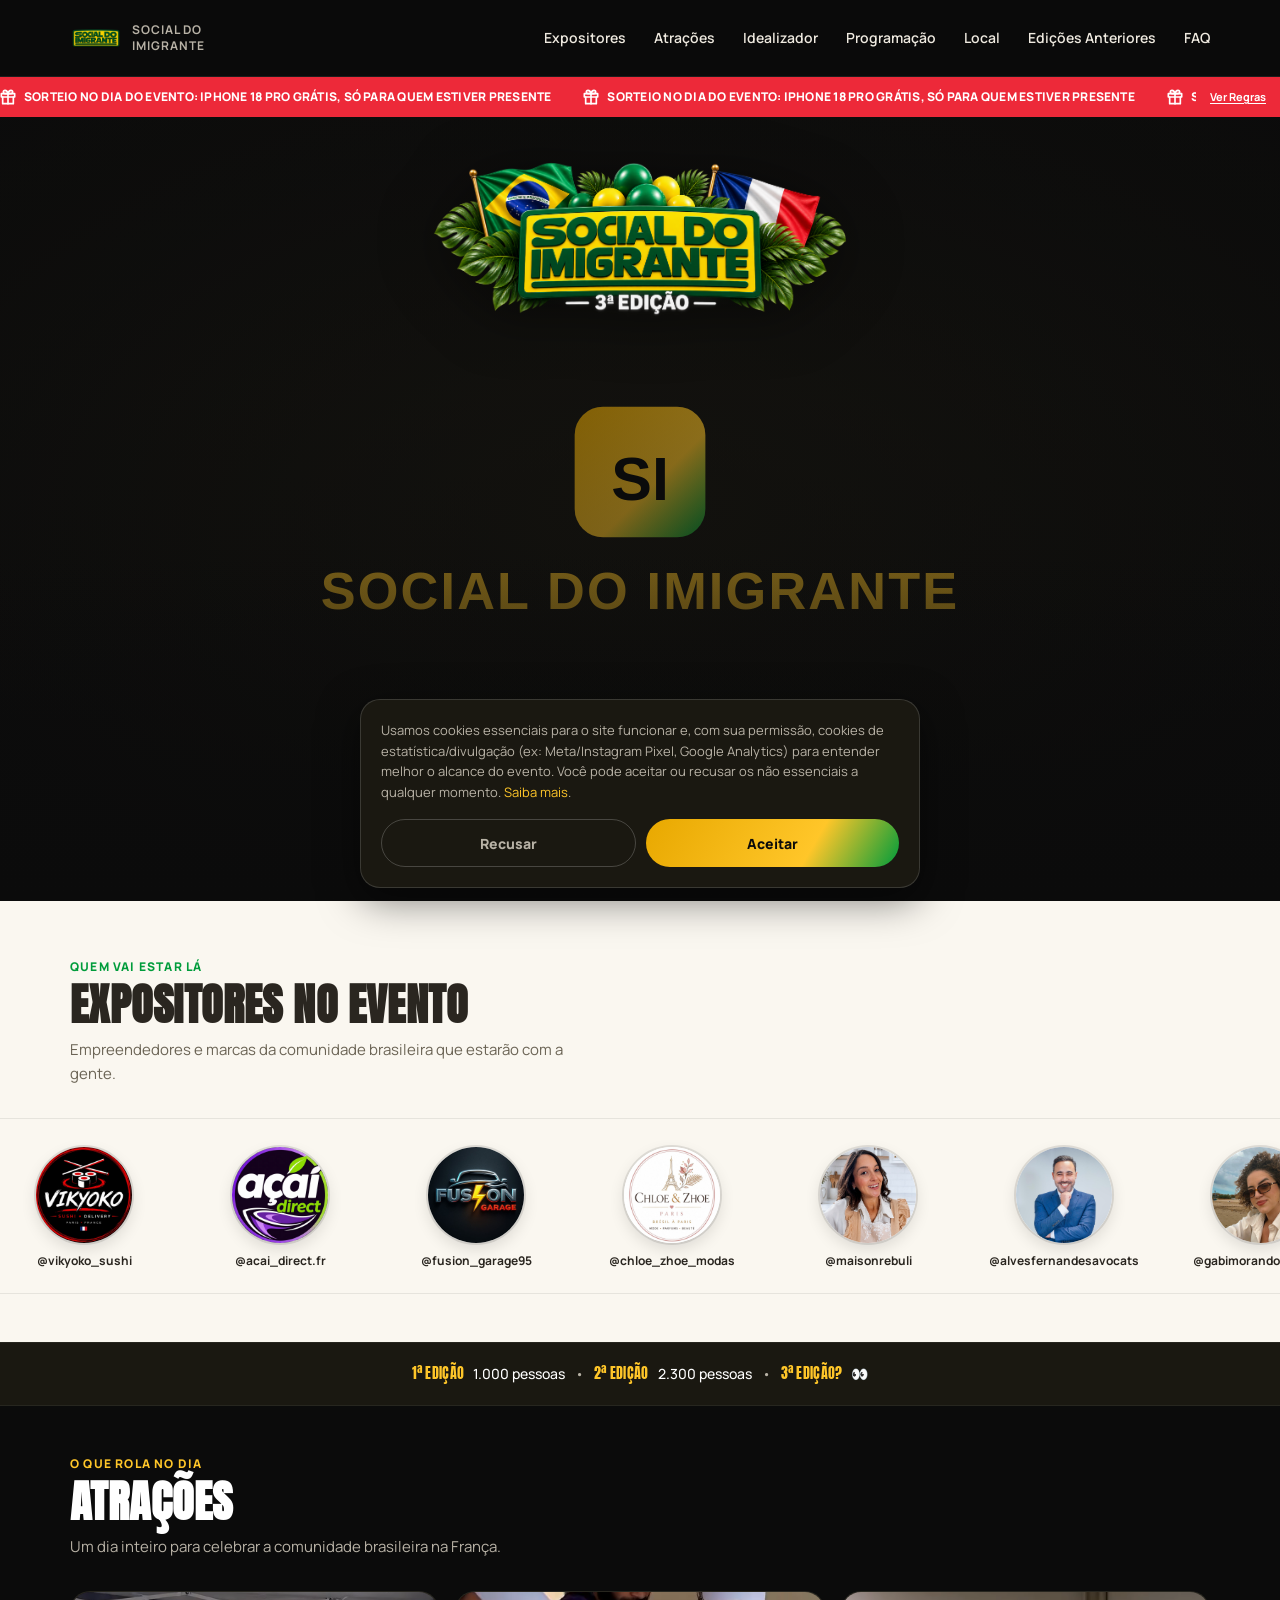
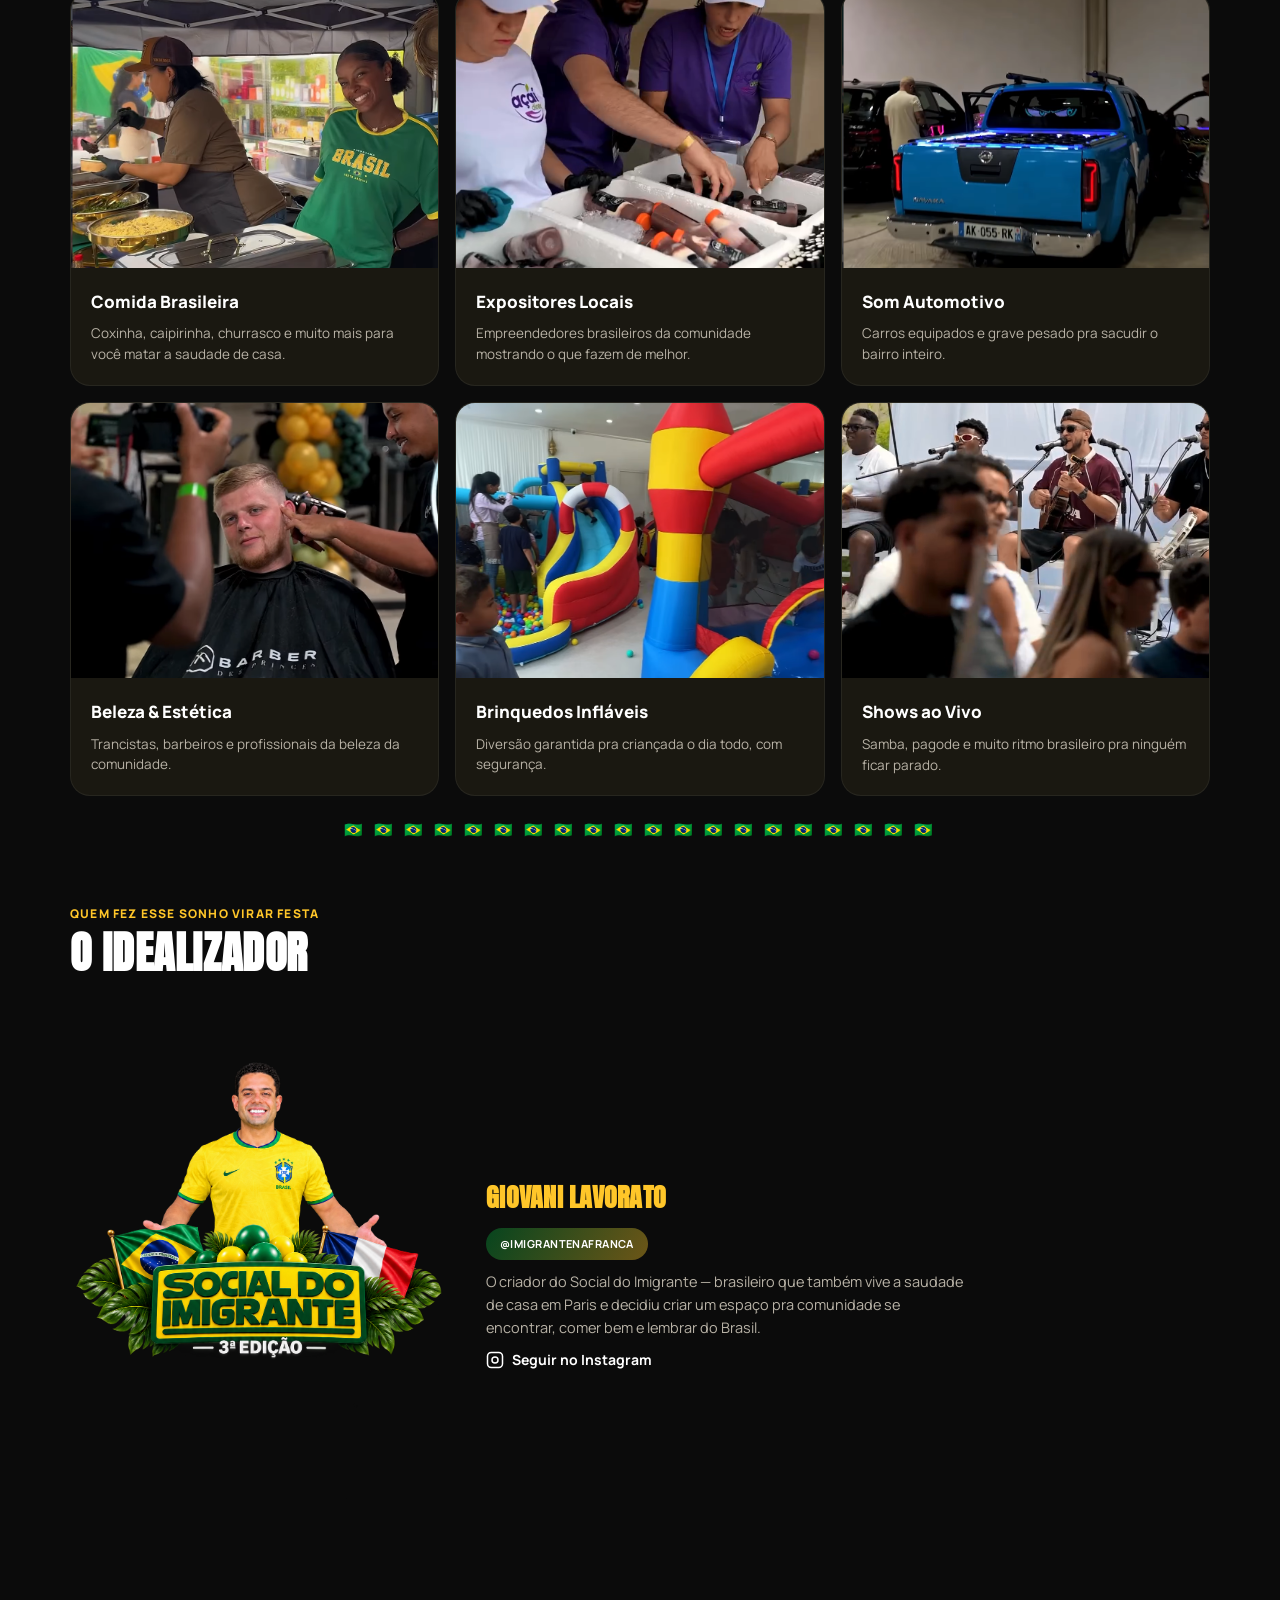
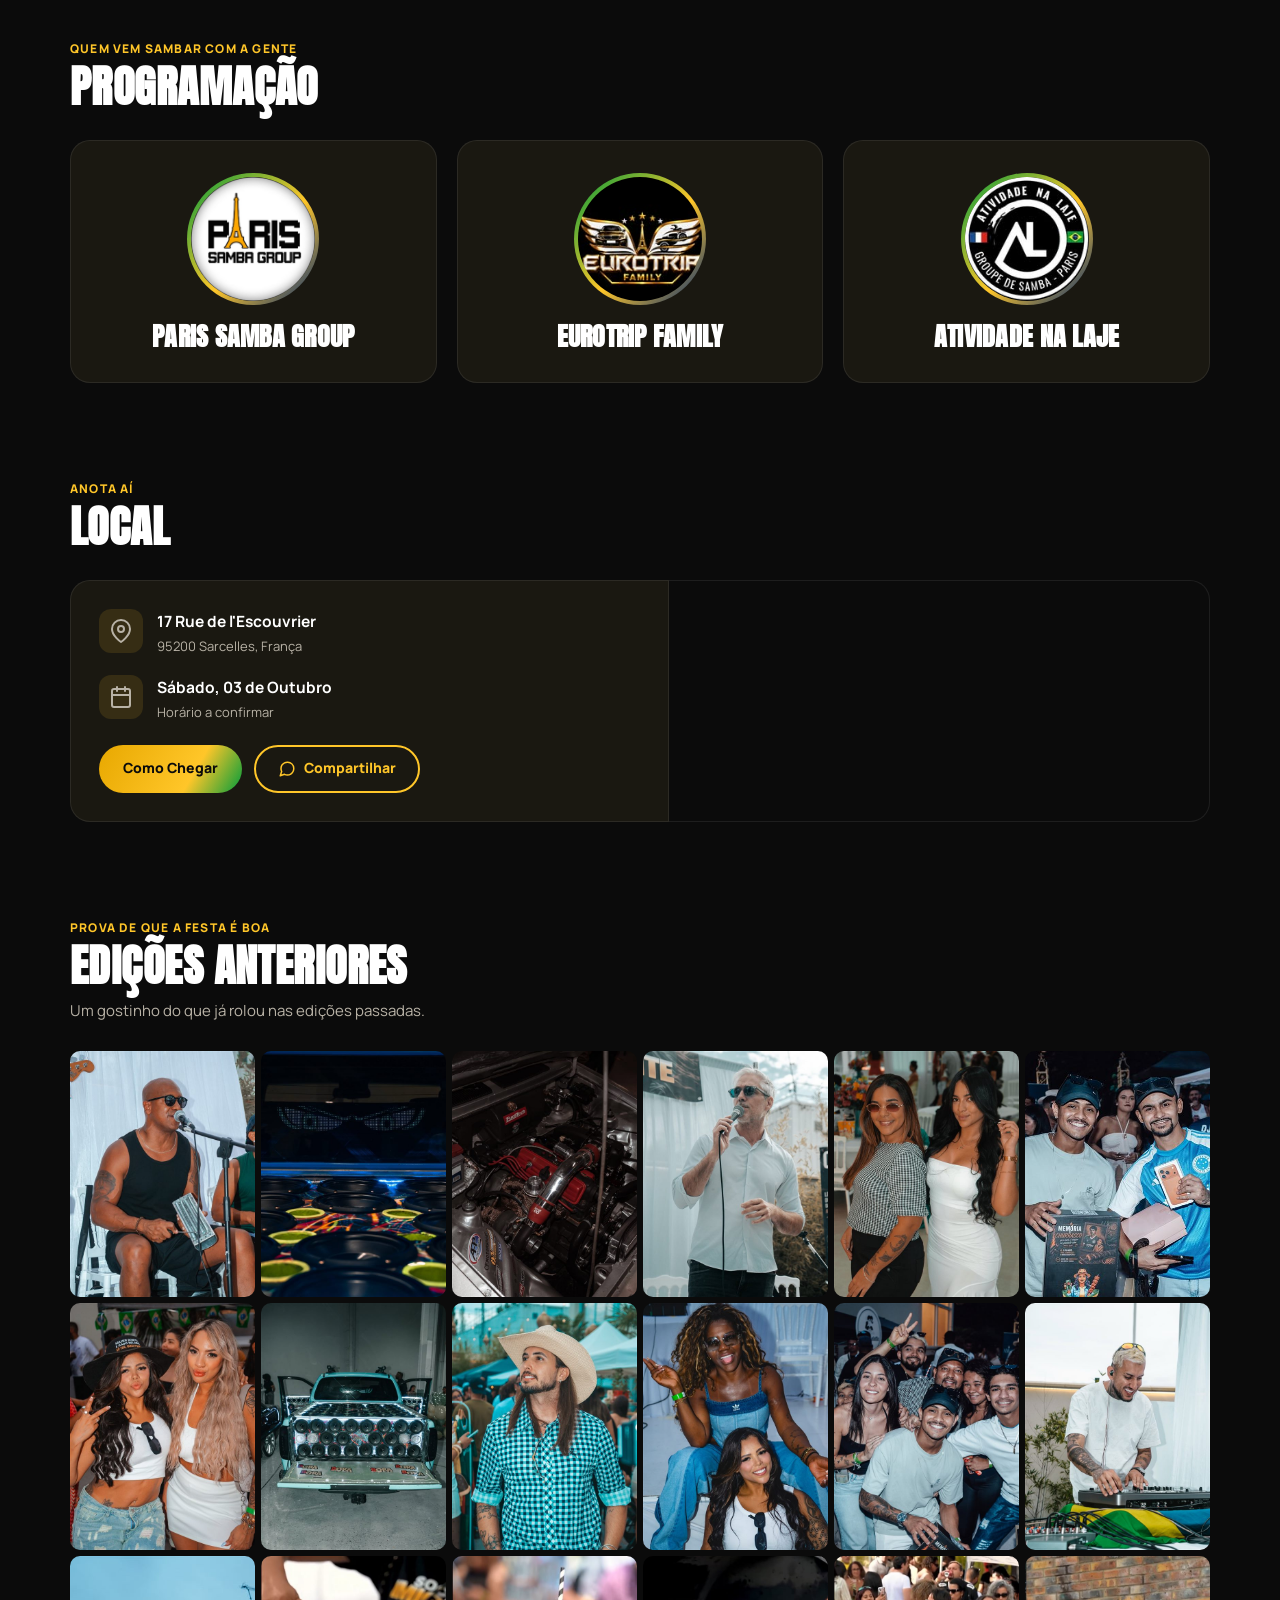
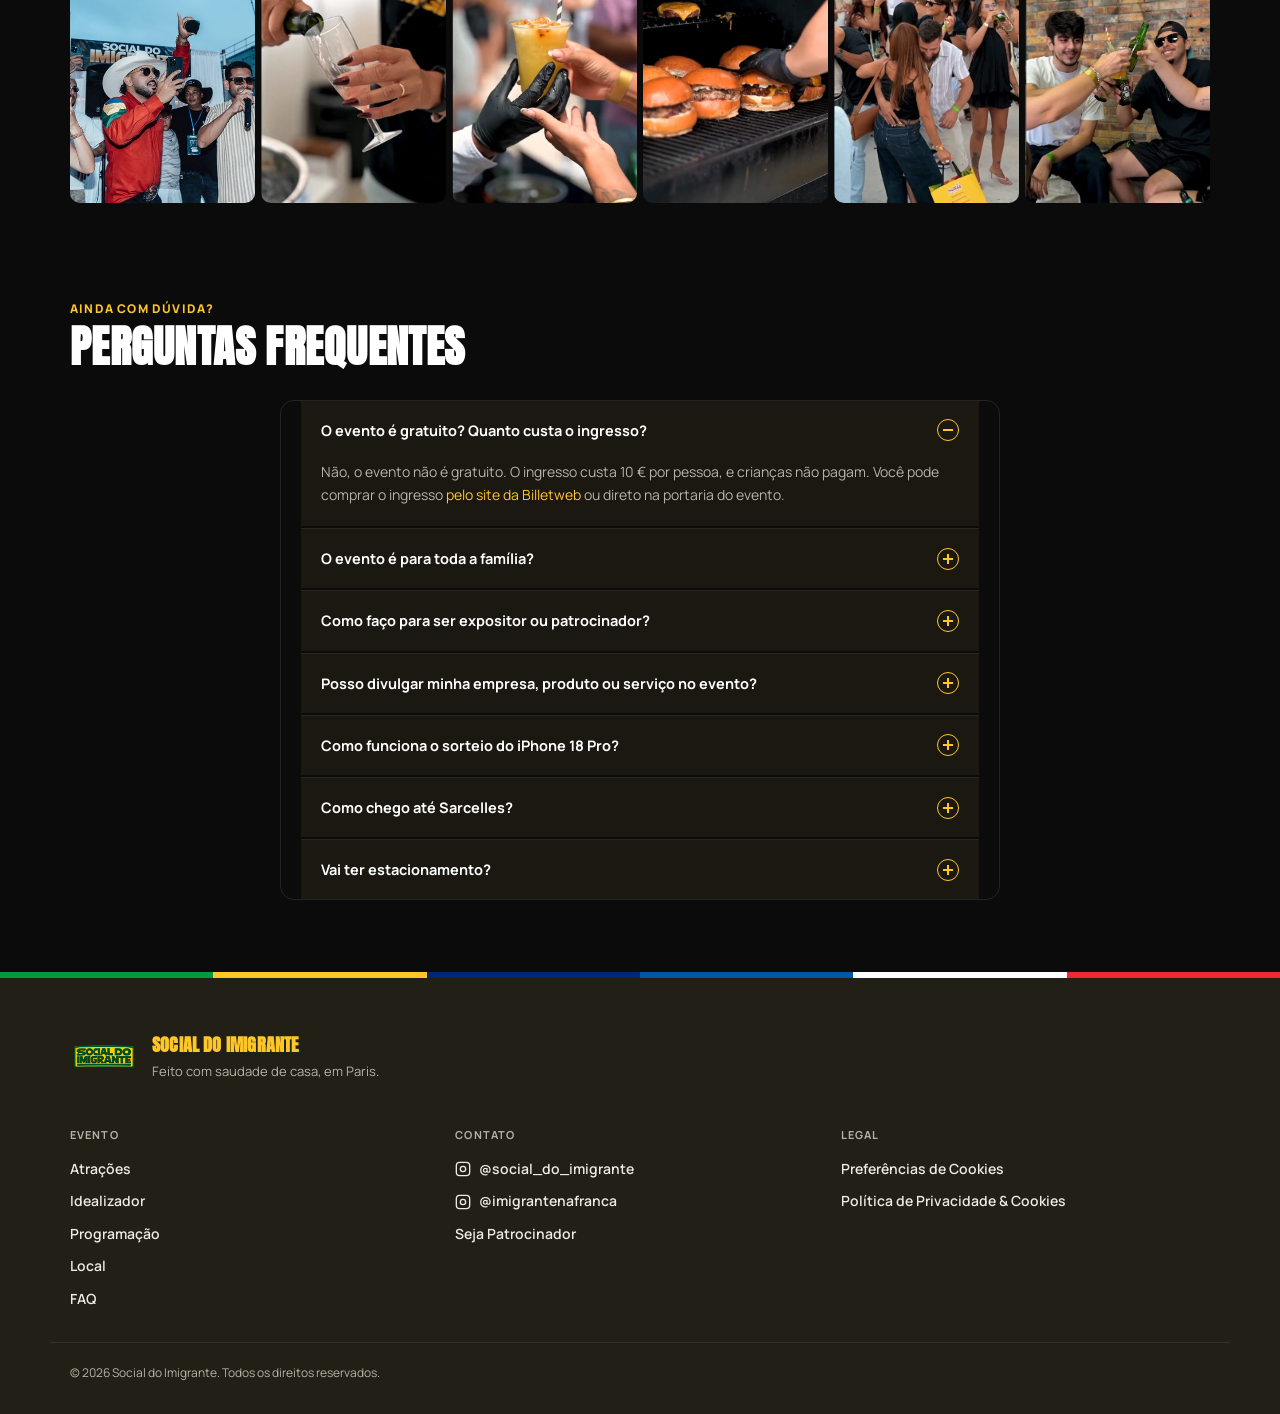
==== index.html @ 8465b0c4 "Expositores: adiciona Mon Petit Brésil e Natura (Raquel Aquino) Co-Authored-By: Claude Sonnet 5 <nor" ====
<!doctype html>
<html lang="pt-BR">
<head>
<meta charset="UTF-8">
<meta name="viewport" content="width=device-width, initial-scale=1, viewport-fit=cover">
<title>Social do Imigrante — 3ª Edição | Sáb, 03 de Outubro, Sarcelles</title>
<meta name="description" content="Social do Imigrante — a festa anual da comunidade brasileira em Paris. 3ª edição, sábado 03 de outubro, em Sarcelles. Comida brasileira, música ao vivo, expositores e muita saudade de casa.">
<meta name="theme-color" content="#0B0B0B">

<!-- Open Graph -->
<meta property="og:type" content="website">
<meta property="og:title" content="Social do Imigrante — 3ª Edição">
<meta property="og:description" content="A festa da comunidade brasileira em Paris. Sáb, 03 de outubro, em Sarcelles.">
<!-- TODO(cliente): substituir por foto real 1200x630 quando disponível -->
<meta property="og:image" content="assets/img/og-image.svg">
<meta property="og:locale" content="pt_BR">

<link rel="icon" href="favicon.ico" sizes="any">
<link rel="icon" type="image/png" sizes="32x32" href="assets/icons/favicon-32.png">
<link rel="icon" type="image/png" sizes="192x192" href="assets/icons/icon-192.png">
<link rel="apple-touch-icon" sizes="180x180" href="assets/icons/apple-touch-icon.png">
<link rel="preconnect" href="https://fonts.googleapis.com">
<link rel="preconnect" href="https://fonts.gstatic.com" crossorigin>
<link rel="stylesheet" href="https://fonts.googleapis.com/css2?family=Anton&family=Manrope:wght@400;500;600;700;800&display=swap">
<link rel="stylesheet" href="css/styles.css">
</head>
<body>

<a class="skip-link" href="#conteudo">Pular para o conteúdo</a>

<!-- ============ HEADER / NAV ============ -->
<header class="site-header" id="topo">
  <div class="site-header__inner">
    <a class="brand" href="#topo" aria-label="Social do Imigrante — início">
      <img class="monogram" src="assets/logos/logo-social-pura.png" alt="Social do Imigrante" loading="eager">
      <span class="brand__name">Social do<br>Imigrante</span>
    </a>

    <nav class="nav-desktop" aria-label="Navegação principal">
      <a href="#expositores">Expositores</a>
      <a href="#atracoes">Atrações</a>
      <a href="#idealizador">Idealizador</a>
      <a href="#programacao">Programação</a>
      <a href="#local">Local</a>
      <a href="#edicoes">Edições Anteriores</a>
      <a href="#faq">FAQ</a>
    </nav>

    <button class="menu-toggle" id="menuToggle" aria-expanded="false" aria-controls="mobileMenu" aria-label="Abrir menu">
      <svg width="24" height="24" viewBox="0 0 24 24" fill="none" stroke="currentColor" stroke-width="2" stroke-linecap="round" aria-hidden="true">
        <line x1="4" y1="7" x2="20" y2="7"></line>
        <line x1="4" y1="12" x2="20" y2="12"></line>
        <line x1="4" y1="17" x2="20" y2="17"></line>
      </svg>
    </button>
  </div>

  <div class="mobile-menu" id="mobileMenu" hidden>
    <nav aria-label="Navegação móvel">
      <a href="#topo">Início</a>
      <a href="#expositores">Expositores</a>
      <a href="#atracoes">Atrações</a>
      <a href="#idealizador">Idealizador</a>
      <a href="#programacao">Programação</a>
      <a href="#local">Local</a>
      <a href="#edicoes">Edições Anteriores</a>
      <a href="#faq">FAQ</a>
      <a href="#rodape">Contato</a>
    </nav>
    <a class="mobile-menu__ig" href="https://www.instagram.com/social_do_imigrante/" target="_blank" rel="noopener noreferrer">
      <svg width="18" height="18" viewBox="0 0 24 24" fill="none" stroke="currentColor" stroke-width="2" stroke-linecap="round" stroke-linejoin="round" aria-hidden="true"><rect x="2" y="2" width="20" height="20" rx="5"></rect><circle cx="12" cy="12" r="4"></circle><line x1="17.5" y1="6.5" x2="17.5" y2="6.5"></line></svg>
      @social_do_imigrante
    </a>
  </div>
</header>

<!-- ============ FAIXA DE SORTEIO (abaixo da barra fixa do header) ============ -->
<div class="giveaway-bar" role="region" aria-label="Sorteio iPhone 18 Pro">
  <div class="giveaway-bar__track" aria-hidden="false">
    <div class="giveaway-marquee">
      <div class="giveaway-marquee__set">
        <span class="giveaway-item">
          <svg width="16" height="16" viewBox="0 0 24 24" fill="none" stroke="currentColor" stroke-width="2.5" stroke-linecap="round" stroke-linejoin="round" aria-hidden="true"><polyline points="20 12 20 22 4 22 4 12"></polyline><rect x="2" y="7" width="20" height="5"></rect><line x1="12" y1="22" x2="12" y2="7"></line><path d="M12 7H7.5a2.5 2.5 0 0 1 0-5C11 2 12 7 12 7z"></path><path d="M12 7h4.5a2.5 2.5 0 0 0 0-5C13 2 12 7 12 7z"></path></svg>
          Sorteio no dia do evento: iPhone 18 Pro grátis, só para quem estiver presente
        </span>
        <span class="giveaway-item">
          <svg width="16" height="16" viewBox="0 0 24 24" fill="none" stroke="currentColor" stroke-width="2.5" stroke-linecap="round" stroke-linejoin="round" aria-hidden="true"><polyline points="20 12 20 22 4 22 4 12"></polyline><rect x="2" y="7" width="20" height="5"></rect><line x1="12" y1="22" x2="12" y2="7"></line><path d="M12 7H7.5a2.5 2.5 0 0 1 0-5C11 2 12 7 12 7z"></path><path d="M12 7h4.5a2.5 2.5 0 0 0 0-5C13 2 12 7 12 7z"></path></svg>
          Sorteio no dia do evento: iPhone 18 Pro grátis, só para quem estiver presente
        </span>
      </div>
      <div class="giveaway-marquee__set" aria-hidden="true">
        <span class="giveaway-item">
          <svg width="16" height="16" viewBox="0 0 24 24" fill="none" stroke="currentColor" stroke-width="2.5" stroke-linecap="round" stroke-linejoin="round" aria-hidden="true"><polyline points="20 12 20 22 4 22 4 12"></polyline><rect x="2" y="7" width="20" height="5"></rect><line x1="12" y1="22" x2="12" y2="7"></line><path d="M12 7H7.5a2.5 2.5 0 0 1 0-5C11 2 12 7 12 7z"></path><path d="M12 7h4.5a2.5 2.5 0 0 0 0-5C13 2 12 7 12 7z"></path></svg>
          Sorteio no dia do evento: iPhone 18 Pro grátis, só para quem estiver presente
        </span>
        <span class="giveaway-item">
          <svg width="16" height="16" viewBox="0 0 24 24" fill="none" stroke="currentColor" stroke-width="2.5" stroke-linecap="round" stroke-linejoin="round" aria-hidden="true"><polyline points="20 12 20 22 4 22 4 12"></polyline><rect x="2" y="7" width="20" height="5"></rect><line x1="12" y1="22" x2="12" y2="7"></line><path d="M12 7H7.5a2.5 2.5 0 0 1 0-5C11 2 12 7 12 7z"></path><path d="M12 7h4.5a2.5 2.5 0 0 0 0-5C13 2 12 7 12 7z"></path></svg>
          Sorteio no dia do evento: iPhone 18 Pro grátis, só para quem estiver presente
        </span>
      </div>
    </div>
  </div>
  <a class="giveaway-bar__rules" href="https://www.instagram.com/p/Ddj_dBtjI33/" target="_blank" rel="noopener noreferrer">Ver Regras</a>
</div>

<main id="conteudo">

  <!-- ============ HERO (VÍDEO) ============ -->
  <section class="hero" aria-label="Abertura">
    <div class="hero__media">
      <video class="hero__video" autoplay loop muted playsinline webkit-playsinline="true" preload="auto" poster="assets/img/hero-poster.svg" aria-hidden="true">
        <source src="assets/video/hero.mp4" type="video/mp4">
      </video>
      <div class="hero__scrim"></div>
      <div class="hero__fade"></div>
    </div>

    <div class="hero__content">
      <img class="hero__logo" src="assets/logos/logo-hero.png" alt="Social do Imigrante — 3ª Edição" loading="eager">

      <div class="hero__infobar">
        <ul class="hero__facts">
          <li>
            <svg width="17" height="17" viewBox="0 0 24 24" fill="none" stroke="currentColor" stroke-width="2" stroke-linecap="round" stroke-linejoin="round" aria-hidden="true"><rect x="3" y="4" width="18" height="18" rx="2"></rect><line x1="16" y1="2" x2="16" y2="6"></line><line x1="8" y1="2" x2="8" y2="6"></line><line x1="3" y1="10" x2="21" y2="10"></line></svg>
            <span>Sáb, 03 de Outubro</span>
          </li>
          <li class="hero__facts-dot" aria-hidden="true">•</li>
          <li>
            <svg width="17" height="17" viewBox="0 0 24 24" fill="none" stroke="currentColor" stroke-width="2" stroke-linecap="round" stroke-linejoin="round" aria-hidden="true"><path d="M21 10c0 7-9 13-9 13s-9-6-9-13a9 9 0 0 1 18 0z"></path><circle cx="12" cy="10" r="3"></circle></svg>
            <span>Sarcelles, França</span>
          </li>
        </ul>

        <div class="countdown" id="countdown" aria-label="Contagem regressiva para o evento">
        <div class="countdown__unit countdown__unit--highlight">
          <span class="display" id="cd-days">–</span>
          <small>Dias</small>
        </div>
        <div class="countdown__unit">
          <span class="display" id="cd-hours">–</span>
          <small>Horas</small>
        </div>
        <div class="countdown__unit">
          <span class="display" id="cd-min">–</span>
          <small>Min</small>
        </div>
        <div class="countdown__unit">
          <span class="display" id="cd-sec">–</span>
          <small>Seg</small>
        </div>
        </div>
      </div>
    </div>
  </section>

  <!-- ============ EXPOSITORES ============ -->
  <section class="exhibitors" id="expositores" aria-label="Expositores no evento">
    <div class="section-head section-head--paper">
      <span class="eyebrow eyebrow--dark">Quem vai estar lá</span>
      <h2 class="display">Expositores no evento</h2>
      <p>Empreendedores e marcas da comunidade brasileira que estarão com a gente.</p>
    </div>

    <div class="exhibitor-marquee" role="list" aria-label="Expositores no evento">
      <div class="exhibitor-marquee__track">
        <div class="exhibitor-marquee__set">
          <a class="exhibitor" href="https://www.instagram.com/vikyoko_sushi/" target="_blank" rel="noopener noreferrer">
            <span class="exhibitor__avatar"><img src="assets/expositores/vikyoko_sushi.jpg" alt="Logo de @vikyoko_sushi" width="96" height="96" loading="lazy"></span>
            <span class="exhibitor__handle">@vikyoko_sushi</span>
          </a>
          <a class="exhibitor" href="https://www.instagram.com/acai_direct.fr/" target="_blank" rel="noopener noreferrer">
            <span class="exhibitor__avatar"><img src="assets/expositores/acai_direct.fr.jpg" alt="Logo de @acai_direct.fr" width="96" height="96" loading="lazy"></span>
            <span class="exhibitor__handle">@acai_direct.fr</span>
          </a>
          <a class="exhibitor" href="https://www.instagram.com/fusion_garage95/" target="_blank" rel="noopener noreferrer">
            <span class="exhibitor__avatar"><img src="assets/expositores/fusion_garage95.jpg" alt="Logo de @fusion_garage95" width="96" height="96" loading="lazy"></span>
            <span class="exhibitor__handle">@fusion_garage95</span>
          </a>
          <a class="exhibitor" href="https://www.instagram.com/chloe_zhoe_modas/" target="_blank" rel="noopener noreferrer">
            <span class="exhibitor__avatar"><img src="assets/expositores/chloe_zhoe_modas.jpg" alt="Logo de @chloe_zhoe_modas" width="96" height="96" loading="lazy"></span>
            <span class="exhibitor__handle">@chloe_zhoe_modas</span>
          </a>
          <a class="exhibitor" href="https://www.instagram.com/maisonrebuli/" target="_blank" rel="noopener noreferrer">
            <span class="exhibitor__avatar"><img src="assets/expositores/maisonrebuli.jpg" alt="Logo de @maisonrebuli" width="96" height="96" loading="lazy"></span>
            <span class="exhibitor__handle">@maisonrebuli</span>
          </a>
          <a class="exhibitor" href="https://www.instagram.com/alvesfernandesavocats/" target="_blank" rel="noopener noreferrer">
            <span class="exhibitor__avatar"><img src="assets/expositores/alvesfernandesavocats.jpg" alt="Logo de @alvesfernandesavocats" width="96" height="96" loading="lazy"></span>
            <span class="exhibitor__handle">@alvesfernandesavocats</span>
          </a>
          <a class="exhibitor" href="https://www.instagram.com/gabimorandoemparis/" target="_blank" rel="noopener noreferrer">
            <span class="exhibitor__avatar"><img src="assets/expositores/gabimorandoemparis.jpg" alt="Logo de @gabimorandoemparis" width="96" height="96" loading="lazy"></span>
            <span class="exhibitor__handle">@gabimorandoemparis</span>
          </a>
          <a class="exhibitor" href="https://www.instagram.com/ana_moura_adm/" target="_blank" rel="noopener noreferrer">
            <span class="exhibitor__avatar"><img src="assets/expositores/ana_moura_adm.jpg" alt="Logo de @ana_moura_adm" width="96" height="96" loading="lazy"></span>
            <span class="exhibitor__handle">@ana_moura_adm</span>
          </a>
          <a class="exhibitor" href="https://www.instagram.com/saborbrasil_paris/" target="_blank" rel="noopener noreferrer">
            <span class="exhibitor__avatar"><img src="assets/expositores/saborbrasil_paris.jpg" alt="Logo de @saborbrasil_paris" width="96" height="96" loading="lazy"></span>
            <span class="exhibitor__handle">@saborbrasil_paris</span>
          </a>
          <a class="exhibitor" href="https://www.instagram.com/podgringo/" target="_blank" rel="noopener noreferrer">
            <span class="exhibitor__avatar"><img src="assets/expositores/podgringo.jpg" alt="Logo de @podgringo" width="96" height="96" loading="lazy"></span>
            <span class="exhibitor__handle">@podgringo</span>
          </a>
          <a class="exhibitor exhibitor--pad" href="https://www.instagram.com/pbamenuiserie/" target="_blank" rel="noopener noreferrer">
            <span class="exhibitor__avatar"><img src="assets/expositores/pbamenuiserie.jpg" alt="Logo de @pbamenuiserie" width="96" height="96" loading="lazy"></span>
            <span class="exhibitor__handle">@pbamenuiserie</span>
          </a>
          <a class="exhibitor" href="https://www.instagram.com/donnatatta/" target="_blank" rel="noopener noreferrer">
            <span class="exhibitor__avatar"><img src="assets/expositores/donnatatta.jpg" alt="Logo de @donnatatta" width="96" height="96" loading="lazy"></span>
            <span class="exhibitor__handle">@donnatatta</span>
          </a>
          <a class="exhibitor" href="https://www.instagram.com/amazonia_gourmet_oficial/" target="_blank" rel="noopener noreferrer">
            <span class="exhibitor__avatar"><img src="assets/expositores/amazonia_gourmet_oficial.jpg" alt="Logo de @amazonia_gourmet_oficial" width="96" height="96" loading="lazy"></span>
            <span class="exhibitor__handle">@amazonia_gourmet_oficial</span>
          </a>
          <a class="exhibitor" href="https://www.instagram.com/travessia.sattva/" target="_blank" rel="noopener noreferrer">
            <span class="exhibitor__avatar"><img src="assets/expositores/travessia.sattva.jpg" alt="Logo de @travessia.sattva" width="96" height="96" loading="lazy"></span>
            <span class="exhibitor__handle">@travessia.sattva</span>
          </a>
          <a class="exhibitor" href="https://www.instagram.com/depayser.academy/" target="_blank" rel="noopener noreferrer">
            <span class="exhibitor__avatar"><img src="assets/expositores/depayser.academy.jpg" alt="Logo de @depayser.academy" width="96" height="96" loading="lazy"></span>
            <span class="exhibitor__handle">@depayser.academy</span>
          </a>
          <a class="exhibitor exhibitor--pad" href="https://www.instagram.com/mslanchesparis/" target="_blank" rel="noopener noreferrer">
            <span class="exhibitor__avatar"><img src="assets/expositores/mslanchesparis.jpg" alt="Logo de @mslanchesparis" width="96" height="96" loading="lazy"></span>
            <span class="exhibitor__handle">@mslanchesparis</span>
          </a>
          <a class="exhibitor" href="https://www.instagram.com/conceptchefbbq/" target="_blank" rel="noopener noreferrer">
            <span class="exhibitor__avatar"><img src="assets/expositores/conceptchefbbq.jpg" alt="Logo de @conceptchefbbq" width="96" height="96" loading="lazy"></span>
            <span class="exhibitor__handle">@conceptchefbbq</span>
          </a>
          <a class="exhibitor" href="https://www.instagram.com/rancho67.traiteur/" target="_blank" rel="noopener noreferrer">
            <span class="exhibitor__avatar"><img src="assets/expositores/rancho67.traiteur.jpg" alt="Logo de @rancho67.traiteur" width="96" height="96" loading="lazy"></span>
            <span class="exhibitor__handle">@rancho67.traiteur</span>
          </a>
          <a class="exhibitor" href="https://www.instagram.com/monpetitbresil_/" target="_blank" rel="noopener noreferrer">
            <span class="exhibitor__avatar"><img src="assets/expositores/monpetitbresil_.jpg" alt="Logo de @monpetitbresil_" width="96" height="96" loading="lazy"></span>
            <span class="exhibitor__handle">@monpetitbresil_</span>
          </a>
          <a class="exhibitor" href="https://www.instagram.com/naturaoboticario_raquelaquino/" target="_blank" rel="noopener noreferrer">
            <span class="exhibitor__avatar"><img src="assets/expositores/naturaoboticario_raquelaquino.jpg" alt="Logo de @naturaoboticario_raquelaquino" width="96" height="96" loading="lazy"></span>
            <span class="exhibitor__handle">@naturaoboticario_raquelaquino</span>
          </a>
        </div>
        <div class="exhibitor-marquee__set" aria-hidden="true">
          <a class="exhibitor" href="https://www.instagram.com/vikyoko_sushi/" target="_blank" rel="noopener noreferrer" tabindex="-1">
            <span class="exhibitor__avatar"><img src="assets/expositores/vikyoko_sushi.jpg" alt="" width="96" height="96" loading="lazy"></span>
            <span class="exhibitor__handle">@vikyoko_sushi</span>
          </a>
          <a class="exhibitor" href="https://www.instagram.com/acai_direct.fr/" target="_blank" rel="noopener noreferrer" tabindex="-1">
            <span class="exhibitor__avatar"><img src="assets/expositores/acai_direct.fr.jpg" alt="" width="96" height="96" loading="lazy"></span>
            <span class="exhibitor__handle">@acai_direct.fr</span>
          </a>
          <a class="exhibitor" href="https://www.instagram.com/fusion_garage95/" target="_blank" rel="noopener noreferrer" tabindex="-1">
            <span class="exhibitor__avatar"><img src="assets/expositores/fusion_garage95.jpg" alt="" width="96" height="96" loading="lazy"></span>
            <span class="exhibitor__handle">@fusion_garage95</span>
          </a>
          <a class="exhibitor" href="https://www.instagram.com/chloe_zhoe_modas/" target="_blank" rel="noopener noreferrer" tabindex="-1">
            <span class="exhibitor__avatar"><img src="assets/expositores/chloe_zhoe_modas.jpg" alt="" width="96" height="96" loading="lazy"></span>
            <span class="exhibitor__handle">@chloe_zhoe_modas</span>
          </a>
          <a class="exhibitor" href="https://www.instagram.com/maisonrebuli/" target="_blank" rel="noopener noreferrer" tabindex="-1">
            <span class="exhibitor__avatar"><img src="assets/expositores/maisonrebuli.jpg" alt="" width="96" height="96" loading="lazy"></span>
            <span class="exhibitor__handle">@maisonrebuli</span>
          </a>
          <a class="exhibitor" href="https://www.instagram.com/alvesfernandesavocats/" target="_blank" rel="noopener noreferrer" tabindex="-1">
            <span class="exhibitor__avatar"><img src="assets/expositores/alvesfernandesavocats.jpg" alt="" width="96" height="96" loading="lazy"></span>
            <span class="exhibitor__handle">@alvesfernandesavocats</span>
          </a>
          <a class="exhibitor" href="https://www.instagram.com/gabimorandoemparis/" target="_blank" rel="noopener noreferrer" tabindex="-1">
            <span class="exhibitor__avatar"><img src="assets/expositores/gabimorandoemparis.jpg" alt="" width="96" height="96" loading="lazy"></span>
            <span class="exhibitor__handle">@gabimorandoemparis</span>
          </a>
          <a class="exhibitor" href="https://www.instagram.com/ana_moura_adm/" target="_blank" rel="noopener noreferrer" tabindex="-1">
            <span class="exhibitor__avatar"><img src="assets/expositores/ana_moura_adm.jpg" alt="" width="96" height="96" loading="lazy"></span>
            <span class="exhibitor__handle">@ana_moura_adm</span>
          </a>
          <a class="exhibitor" href="https://www.instagram.com/saborbrasil_paris/" target="_blank" rel="noopener noreferrer" tabindex="-1">
            <span class="exhibitor__avatar"><img src="assets/expositores/saborbrasil_paris.jpg" alt="" width="96" height="96" loading="lazy"></span>
            <span class="exhibitor__handle">@saborbrasil_paris</span>
          </a>
          <a class="exhibitor" href="https://www.instagram.com/podgringo/" target="_blank" rel="noopener noreferrer" tabindex="-1">
            <span class="exhibitor__avatar"><img src="assets/expositores/podgringo.jpg" alt="" width="96" height="96" loading="lazy"></span>
            <span class="exhibitor__handle">@podgringo</span>
          </a>
          <a class="exhibitor exhibitor--pad" href="https://www.instagram.com/pbamenuiserie/" target="_blank" rel="noopener noreferrer" tabindex="-1">
            <span class="exhibitor__avatar"><img src="assets/expositores/pbamenuiserie.jpg" alt="" width="96" height="96" loading="lazy"></span>
            <span class="exhibitor__handle">@pbamenuiserie</span>
          </a>
          <a class="exhibitor" href="https://www.instagram.com/donnatatta/" target="_blank" rel="noopener noreferrer" tabindex="-1">
            <span class="exhibitor__avatar"><img src="assets/expositores/donnatatta.jpg" alt="" width="96" height="96" loading="lazy"></span>
            <span class="exhibitor__handle">@donnatatta</span>
          </a>
          <a class="exhibitor" href="https://www.instagram.com/amazonia_gourmet_oficial/" target="_blank" rel="noopener noreferrer" tabindex="-1">
            <span class="exhibitor__avatar"><img src="assets/expositores/amazonia_gourmet_oficial.jpg" alt="" width="96" height="96" loading="lazy"></span>
            <span class="exhibitor__handle">@amazonia_gourmet_oficial</span>
          </a>
          <a class="exhibitor" href="https://www.instagram.com/travessia.sattva/" target="_blank" rel="noopener noreferrer" tabindex="-1">
            <span class="exhibitor__avatar"><img src="assets/expositores/travessia.sattva.jpg" alt="" width="96" height="96" loading="lazy"></span>
            <span class="exhibitor__handle">@travessia.sattva</span>
          </a>
          <a class="exhibitor" href="https://www.instagram.com/depayser.academy/" target="_blank" rel="noopener noreferrer" tabindex="-1">
            <span class="exhibitor__avatar"><img src="assets/expositores/depayser.academy.jpg" alt="" width="96" height="96" loading="lazy"></span>
            <span class="exhibitor__handle">@depayser.academy</span>
          </a>
          <a class="exhibitor exhibitor--pad" href="https://www.instagram.com/mslanchesparis/" target="_blank" rel="noopener noreferrer" tabindex="-1">
            <span class="exhibitor__avatar"><img src="assets/expositores/mslanchesparis.jpg" alt="" width="96" height="96" loading="lazy"></span>
            <span class="exhibitor__handle">@mslanchesparis</span>
          </a>
          <a class="exhibitor" href="https://www.instagram.com/conceptchefbbq/" target="_blank" rel="noopener noreferrer" tabindex="-1">
            <span class="exhibitor__avatar"><img src="assets/expositores/conceptchefbbq.jpg" alt="" width="96" height="96" loading="lazy"></span>
            <span class="exhibitor__handle">@conceptchefbbq</span>
          </a>
          <a class="exhibitor" href="https://www.instagram.com/rancho67.traiteur/" target="_blank" rel="noopener noreferrer" tabindex="-1">
            <span class="exhibitor__avatar"><img src="assets/expositores/rancho67.traiteur.jpg" alt="" width="96" height="96" loading="lazy"></span>
            <span class="exhibitor__handle">@rancho67.traiteur</span>
          </a>
          <a class="exhibitor" href="https://www.instagram.com/monpetitbresil_/" target="_blank" rel="noopener noreferrer" tabindex="-1">
            <span class="exhibitor__avatar"><img src="assets/expositores/monpetitbresil_.jpg" alt="" width="96" height="96" loading="lazy"></span>
            <span class="exhibitor__handle">@monpetitbresil_</span>
          </a>
          <a class="exhibitor" href="https://www.instagram.com/naturaoboticario_raquelaquino/" target="_blank" rel="noopener noreferrer" tabindex="-1">
            <span class="exhibitor__avatar"><img src="assets/expositores/naturaoboticario_raquelaquino.jpg" alt="" width="96" height="96" loading="lazy"></span>
            <span class="exhibitor__handle">@naturaoboticario_raquelaquino</span>
          </a>
        </div>
      </div>
    </div>
  </section>

  <!-- divisor: crescimento das edições -->
  <div class="growth-strip">
    <span class="growth-strip__item"><strong>1ª Edição</strong> 1.000 pessoas</span>
    <span class="growth-strip__dot" aria-hidden="true">•</span>
    <span class="growth-strip__item"><strong>2ª Edição</strong> 2.300 pessoas</span>
    <span class="growth-strip__dot" aria-hidden="true">•</span>
    <span class="growth-strip__item"><strong>3ª Edição?</strong> 👀</span>
  </div>

  <!-- ============ ATRAÇÕES ============ -->
  <section class="attractions" id="atracoes" aria-label="Atrações">
    <div class="section-head">
      <span class="eyebrow">O que rola no dia</span>
      <h2 class="display">Atrações</h2>
      <p>Um dia inteiro para celebrar a comunidade brasileira na França.</p>
    </div>

    <div class="attraction-grid">
      <article class="attraction-card">
        <div class="attraction-card__photo">
          <img src="assets/attractions/comida-brasileira.png" alt="Comida brasileira servida no Social do Imigrante" loading="lazy">
        </div>
        <div class="attraction-card__body">
          <h3>Comida Brasileira</h3>
          <p>Coxinha, caipirinha, churrasco e muito mais para você matar a saudade de casa.</p>
        </div>
      </article>

      <article class="attraction-card">
        <div class="attraction-card__photo">
          <img src="assets/attractions/expositores.png" alt="Expositores locais no Social do Imigrante" loading="lazy">
        </div>
        <div class="attraction-card__body">
          <h3>Expositores Locais</h3>
          <p>Empreendedores brasileiros da comunidade mostrando o que fazem de melhor.</p>
        </div>
      </article>

      <article class="attraction-card">
        <div class="attraction-card__photo">
          <img src="assets/attractions/som-automotivo.png" alt="Som automotivo no Social do Imigrante" loading="lazy">
        </div>
        <div class="attraction-card__body">
          <h3>Som Automotivo</h3>
          <p>Carros equipados e grave pesado pra sacudir o bairro inteiro.</p>
        </div>
      </article>

      <article class="attraction-card">
        <div class="attraction-card__photo">
          <img src="assets/attractions/beleza.png" alt="Beleza e estética no Social do Imigrante" loading="lazy">
        </div>
        <div class="attraction-card__body">
          <h3>Beleza &amp; Estética</h3>
          <p>Trancistas, barbeiros e profissionais da beleza da comunidade.</p>
        </div>
      </article>

      <article class="attraction-card">
        <div class="attraction-card__photo">
          <img src="assets/attractions/brinquedos.png" alt="Brinquedos infláveis no Social do Imigrante" loading="lazy">
        </div>
        <div class="attraction-card__body">
          <h3>Brinquedos Infláveis</h3>
          <p>Diversão garantida pra criançada o dia todo, com segurança.</p>
        </div>
      </article>

      <article class="attraction-card">
        <div class="attraction-card__photo">
          <img src="assets/attractions/shows-ao-vivo.png" alt="Shows ao vivo no Social do Imigrante" loading="lazy">
        </div>
        <div class="attraction-card__body">
          <h3>Shows ao Vivo</h3>
          <p>Samba, pagode e muito ritmo brasileiro pra ninguém ficar parado.</p>
        </div>
      </article>
    </div>
  </section>

  <!-- bandeirinha divider -->
  <div class="flag-divider" aria-hidden="true">🇧🇷 🇧🇷 🇧🇷 🇧🇷 🇧🇷 🇧🇷 🇧🇷 🇧🇷 🇧🇷 🇧🇷 🇧🇷 🇧🇷 🇧🇷 🇧🇷 🇧🇷 🇧🇷 🇧🇷 🇧🇷 🇧🇷 🇧🇷</div>

  <!-- ============ IDEALIZADOR ============ -->
  <section class="founder" id="idealizador" aria-label="Idealizador do evento">
    <div class="section-head">
      <span class="eyebrow">Quem fez esse sonho virar festa</span>
      <h2 class="display">O Idealizador</h2>
    </div>

    <div class="founder__card">
      <img class="founder__photo" src="assets/logos/logo-com-giovani.png" alt="Giovani Lavorato, idealizador do Social do Imigrante" loading="lazy">
      <div class="founder__info">
        <h3 class="display">Giovani Lavorato</h3>
        <span class="tag tag--gradient">@imigrantenafranca</span>
        <p>O criador do Social do Imigrante — brasileiro que também vive a saudade de casa em Paris e decidiu criar um espaço pra comunidade se encontrar, comer bem e lembrar do Brasil.</p>
        <a class="founder__ig" href="https://www.instagram.com/imigrantenafranca/" target="_blank" rel="noopener noreferrer">
          <svg width="18" height="18" viewBox="0 0 24 24" fill="none" stroke="currentColor" stroke-width="2" stroke-linecap="round" stroke-linejoin="round" aria-hidden="true"><rect x="2" y="2" width="20" height="20" rx="5"></rect><circle cx="12" cy="12" r="4"></circle></svg>
          Seguir no Instagram
        </a>
      </div>
    </div>
  </section>

  <!-- ============ PROGRAMAÇÃO / LINE-UP ============ -->
  <section class="lineup" id="programacao" aria-label="Programação">
    <div class="section-head">
      <span class="eyebrow">Quem vem sambar com a gente</span>
      <h2 class="display">Programação</h2>
    </div>

    <div class="lineup__list">
      <article class="lineup-item">
        <div class="lineup-item__avatar"><img src="assets/logos/paris-samba-group.png" alt="Paris Samba Group" loading="lazy"></div>
        <h3 class="display">Paris Samba Group</h3>
      </article>
      <article class="lineup-item">
        <div class="lineup-item__avatar"><img src="assets/logos/eurotrip.png" alt="Eurotrip Family" loading="lazy"></div>
        <h3 class="display">Eurotrip Family</h3>
      </article>
      <article class="lineup-item">
        <div class="lineup-item__avatar"><img src="assets/logos/atividade-na-laje.png" alt="Atividade na Laje" loading="lazy"></div>
        <h3 class="display">Atividade na Laje</h3>
      </article>
    </div>
  </section>

  <!-- ============ LOCAL ============ -->
  <section class="location" id="local" aria-label="Local e como chegar">
    <div class="section-head">
      <span class="eyebrow">Anota aí</span>
      <h2 class="display">Local</h2>
    </div>

    <div class="location-card">
      <div class="location-card__info">
        <div class="location-card__row">
          <span class="location-card__icon">
            <svg width="24" height="24" viewBox="0 0 24 24" fill="none" stroke="currentColor" stroke-width="2" stroke-linecap="round" stroke-linejoin="round" aria-hidden="true"><path d="M21 10c0 7-9 13-9 13s-9-6-9-13a9 9 0 0 1 18 0z"></path><circle cx="12" cy="10" r="3"></circle></svg>
          </span>
          <div>
            <strong>17 Rue de l'Escouvrier</strong>
            <span>95200 Sarcelles, França</span>
          </div>
        </div>

        <div class="location-card__row">
          <span class="location-card__icon">
            <svg width="24" height="24" viewBox="0 0 24 24" fill="none" stroke="currentColor" stroke-width="2" stroke-linecap="round" stroke-linejoin="round" aria-hidden="true"><rect x="3" y="4" width="18" height="18" rx="2"></rect><line x1="16" y1="2" x2="16" y2="6"></line><line x1="8" y1="2" x2="8" y2="6"></line><line x1="3" y1="10" x2="21" y2="10"></line></svg>
          </span>
          <div>
            <strong>Sábado, 03 de Outubro</strong>
            <span>Horário a confirmar</span>
          </div>
        </div>

        <div class="location-card__ctas">
          <a class="btn btn--primary" href="https://www.google.com/maps/dir/?api=1&destination=17+Rue+de+l%27Escouvrier,+95200+Sarcelles,+France" target="_blank" rel="noopener noreferrer">Como Chegar</a>
          <a class="btn btn--outline" href="https://wa.me/?text=Bora%20pro%20Social%20do%20Imigrante%20em%2003%2F10%2C%20em%20Sarcelles!%20Mais%20info%3A%20https%3A%2F%2Fwww.instagram.com%2Fsocial_do_imigrante%2F" target="_blank" rel="noopener noreferrer">
            <svg width="18" height="18" viewBox="0 0 24 24" fill="none" stroke="currentColor" stroke-width="2" stroke-linecap="round" stroke-linejoin="round" aria-hidden="true"><path d="M21 11.5a8.38 8.38 0 0 1-.9 3.8 8.5 8.5 0 0 1-7.6 4.7 8.38 8.38 0 0 1-3.8-.9L3 21l1.9-5.7a8.38 8.38 0 0 1-.9-3.8 8.5 8.5 0 0 1 4.7-7.6 8.38 8.38 0 0 1 3.8-.9h.5a8.48 8.48 0 0 1 8 8v.5z"></path></svg>
            Compartilhar
          </a>
        </div>
      </div>

      <div class="location-card__map">
        <iframe
          title="Mapa — 17 Rue de l'Escouvrier, 95200 Sarcelles"
          src="https://maps.google.com/maps?q=17%20Rue%20de%20l%27Escouvrier%2C%2095200%20Sarcelles%2C%20France&z=15&output=embed"
          loading="lazy"
          referrerpolicy="no-referrer-when-downgrade">
        </iframe>
      </div>
    </div>
  </section>

  <!-- ============ EDIÇÕES ANTERIORES ============ -->
  <section class="gallery" id="edicoes" aria-label="Edições anteriores">
    <div class="section-head">
      <span class="eyebrow">Prova de que a festa é boa</span>
      <h2 class="display">Edições Anteriores</h2>
      <p>Um gostinho do que já rolou nas edições passadas.</p>
    </div>

    <div class="gallery__grid">
      <figure class="gallery__item"><img src="assets/edicoes/edicao-01.jpg" alt="Foto de uma edição anterior do Social do Imigrante" loading="lazy" width="270" height="360"></figure>
      <figure class="gallery__item"><img src="assets/edicoes/edicao-02.jpg" alt="Foto de uma edição anterior do Social do Imigrante" loading="lazy" width="270" height="360"></figure>
      <figure class="gallery__item"><img src="assets/edicoes/edicao-03.jpg" alt="Foto de uma edição anterior do Social do Imigrante" loading="lazy" width="270" height="360"></figure>
      <figure class="gallery__item"><img src="assets/edicoes/edicao-04.jpg" alt="Foto de uma edição anterior do Social do Imigrante" loading="lazy" width="270" height="360"></figure>
      <figure class="gallery__item"><img src="assets/edicoes/edicao-05.jpg" alt="Foto de uma edição anterior do Social do Imigrante" loading="lazy" width="270" height="360"></figure>
      <figure class="gallery__item"><img src="assets/edicoes/edicao-06.jpg" alt="Foto de uma edição anterior do Social do Imigrante" loading="lazy" width="270" height="360"></figure>
      <figure class="gallery__item"><img src="assets/edicoes/edicao-07.jpg" alt="Foto de uma edição anterior do Social do Imigrante" loading="lazy" width="270" height="360"></figure>
      <figure class="gallery__item"><img src="assets/edicoes/edicao-08.jpg" alt="Foto de uma edição anterior do Social do Imigrante" loading="lazy" width="270" height="360"></figure>
      <figure class="gallery__item"><img src="assets/edicoes/edicao-09.jpg" alt="Foto de uma edição anterior do Social do Imigrante" loading="lazy" width="270" height="360"></figure>
      <figure class="gallery__item"><img src="assets/edicoes/edicao-10.jpg" alt="Foto de uma edição anterior do Social do Imigrante" loading="lazy" width="270" height="360"></figure>
      <figure class="gallery__item"><img src="assets/edicoes/edicao-11.jpg" alt="Foto de uma edição anterior do Social do Imigrante" loading="lazy" width="270" height="360"></figure>
      <figure class="gallery__item"><img src="assets/edicoes/edicao-12.jpg" alt="Foto de uma edição anterior do Social do Imigrante" loading="lazy" width="270" height="360"></figure>
      <figure class="gallery__item"><img src="assets/edicoes/edicao-13.jpg" alt="Foto de uma edição anterior do Social do Imigrante" loading="lazy" width="270" height="360"></figure>
      <figure class="gallery__item"><img src="assets/edicoes/edicao-14.jpg" alt="Foto de uma edição anterior do Social do Imigrante" loading="lazy" width="270" height="360"></figure>
      <figure class="gallery__item"><img src="assets/edicoes/edicao-15.jpg" alt="Foto de uma edição anterior do Social do Imigrante" loading="lazy" width="270" height="360"></figure>
      <figure class="gallery__item"><img src="assets/edicoes/edicao-16.jpg" alt="Foto de uma edição anterior do Social do Imigrante" loading="lazy" width="270" height="360"></figure>
      <figure class="gallery__item"><img src="assets/edicoes/edicao-17.jpg" alt="Foto de uma edição anterior do Social do Imigrante" loading="lazy" width="270" height="360"></figure>
      <figure class="gallery__item"><img src="assets/edicoes/edicao-18.jpg" alt="Foto de uma edição anterior do Social do Imigrante" loading="lazy" width="270" height="360"></figure>
    </div>
  </section>

  <!-- ============ FAQ ============ -->
  <section class="faq" id="faq" aria-label="Perguntas frequentes">
    <div class="section-head">
      <span class="eyebrow">Ainda com dúvida?</span>
      <h2 class="display">Perguntas Frequentes</h2>
    </div>

    <div class="accordion">
      <details class="accordion__item" open>
        <summary>
          <span>O evento é gratuito? Quanto custa o ingresso?</span>
          <span class="accordion__icon" aria-hidden="true"></span>
        </summary>
        <div class="accordion__panel">
          <p>Não, o evento não é gratuito. O ingresso custa 10 € por pessoa, e crianças não pagam. Você pode comprar o ingresso <a href="https://www.billetweb.fr/imigrante1" target="_blank" rel="noopener noreferrer">pelo site da Billetweb</a> ou direto na portaria do evento.</p>
        </div>
      </details>

      <details class="accordion__item">
        <summary>
          <span>O evento é para toda a família?</span>
          <span class="accordion__icon" aria-hidden="true"></span>
        </summary>
        <div class="accordion__panel">
          <p>Sim! Temos brinquedos infláveis e programação pensada para crianças o dia todo. Toda a família é bem-vinda.</p>
        </div>
      </details>

      <details class="accordion__item">
        <summary>
          <span>Como faço para ser expositor ou patrocinador?</span>
          <span class="accordion__icon" aria-hidden="true"></span>
        </summary>
        <div class="accordion__panel">
          <p>Manda uma mensagem pra gente no <a href="https://www.instagram.com/social_do_imigrante/" target="_blank" rel="noopener noreferrer">Instagram</a> — contamos os próximos passos por lá.</p>
        </div>
      </details>

      <details class="accordion__item">
        <summary>
          <span>Posso divulgar minha empresa, produto ou serviço no evento?</span>
          <span class="accordion__icon" aria-hidden="true"></span>
        </summary>
        <div class="accordion__panel">
          <p>Não. Somente as empresas patrocinadoras do evento têm o direito de divulgar dentro do evento.</p>
        </div>
      </details>

      <details class="accordion__item">
        <summary>
          <span>Como funciona o sorteio do iPhone 18 Pro?</span>
          <span class="accordion__icon" aria-hidden="true"></span>
        </summary>
        <div class="accordion__panel">
          <p>O regulamento completo está na <a href="https://www.instagram.com/p/Ddj_dBtjI33/" target="_blank" rel="noopener noreferrer">publicação oficial no Instagram</a> — dá uma olhada lá pra saber como participar.</p>
        </div>
      </details>

      <details class="accordion__item">
        <summary>
          <span>Como chego até Sarcelles?</span>
          <span class="accordion__icon" aria-hidden="true"></span>
        </summary>
        <div class="accordion__panel">
          <p>O endereço é 17 Rue de l'Escouvrier, 95200 Sarcelles. Use o botão "Como Chegar" na seção Local para abrir a rota no Google Maps a partir de onde você estiver.</p>
        </div>
      </details>

      <details class="accordion__item">
        <summary>
          <span>Vai ter estacionamento?</span>
          <span class="accordion__icon" aria-hidden="true"></span>
        </summary>
        <div class="accordion__panel">
          <p>Informação em confirmação — atualizaremos esta seção assim que tivermos os detalhes.</p>
        </div>
      </details>
    </div>
  </section>

</main>

<!-- ============ RODAPÉ ============ -->
<footer class="site-footer" id="rodape">
  <div class="site-footer__flag-stripe" aria-hidden="true"></div>

  <div class="site-footer__inner">
    <div class="site-footer__brand">
      <img class="monogram monogram--lg" src="assets/logos/logo-social-pura.png" alt="Social do Imigrante" loading="lazy">
      <div>
        <strong class="display">Social do Imigrante</strong>
        <p>Feito com saudade de casa, em Paris.</p>
      </div>
    </div>

    <div class="site-footer__cols">
      <div class="site-footer__col">
        <h5>Evento</h5>
        <a href="#atracoes">Atrações</a>
        <a href="#idealizador">Idealizador</a>
        <a href="#programacao">Programação</a>
        <a href="#local">Local</a>
        <a href="#faq">FAQ</a>
      </div>
      <div class="site-footer__col">
        <h5>Contato</h5>
        <a href="https://www.instagram.com/social_do_imigrante/" target="_blank" rel="noopener noreferrer">
          <svg width="16" height="16" viewBox="0 0 24 24" fill="none" stroke="currentColor" stroke-width="2" stroke-linecap="round" stroke-linejoin="round" aria-hidden="true"><rect x="2" y="2" width="20" height="20" rx="5"></rect><circle cx="12" cy="12" r="4"></circle></svg>
          @social_do_imigrante
        </a>
        <a href="https://www.instagram.com/imigrantenafranca/" target="_blank" rel="noopener noreferrer">
          <svg width="16" height="16" viewBox="0 0 24 24" fill="none" stroke="currentColor" stroke-width="2" stroke-linecap="round" stroke-linejoin="round" aria-hidden="true"><rect x="2" y="2" width="20" height="20" rx="5"></rect><circle cx="12" cy="12" r="4"></circle></svg>
          @imigrantenafranca
        </a>
        <a href="mailto:contato@socialdoimigrante.fr">Seja Patrocinador</a>
      </div>
      <div class="site-footer__col">
        <h5>Legal</h5>
        <a href="#" id="openCookiePrefs">Preferências de Cookies</a>
        <a href="assets/legal/politica-de-privacidade.html">Política de Privacidade &amp; Cookies</a>
      </div>
    </div>
  </div>

  <div class="site-footer__bottom">
    <p>© 2026 Social do Imigrante. Todos os direitos reservados.</p>
  </div>
</footer>

<!-- ============ COOKIE CONSENT (RGPD/GDPR) ============ -->
<div class="cookie-banner" id="cookieBanner" role="dialog" aria-live="polite" aria-label="Preferências de cookies" hidden>
  <p>
    Usamos cookies essenciais para o site funcionar e, com sua permissão, cookies de estatística/divulgação (ex: Meta/Instagram Pixel, Google Analytics) para entender melhor o alcance do evento. Você pode aceitar ou recusar os não essenciais a qualquer momento.
    <a href="assets/legal/politica-de-privacidade.html">Saiba mais</a>.
  </p>
  <div class="cookie-banner__actions">
    <button type="button" class="btn btn--ghost" id="cookieDecline">Recusar</button>
    <button type="button" class="btn btn--primary" id="cookieAccept">Aceitar</button>
  </div>
</div>

<script src="js/script.js" defer></script>
</body>
</html>
---- css/styles.css ----
/* =========================================================================
   Social do Imigrante — 3ª Edição
   Mobile-first stylesheet. Design tokens match the approved design system
   (Anton + Manrope, Brazil-gradient components, France used only as accent).
   ========================================================================= */

:root {
  --ink: #0B0B0B;
  --ink-soft: #1A1811;
  --ink-soft-2: #221F16;
  --paper: #FAF7F0;
  --yellow: #FFC629;
  --yellow-deep: #E8A800;
  --green: #009C3B;
  --blue: #002776;
  --red-fr: #ED2939;
  --blue-fr: #0055A4;
  --muted: #B8B2A6;
  --white: #FFFFFF;
  --text-on-paper: #2A2620;

  --radius-sm: 10px;
  --radius-md: 14px;
  --radius-lg: 20px;
  --radius-pill: 999px;

  --container: 1180px;
  --gutter: 20px;

  --header-h: 64px;
  --giveaway-h: 40px;

  --grad-gold-green: linear-gradient(120deg, var(--yellow-deep), var(--yellow) 65%, var(--green));
  --grad-brasil-vivo: linear-gradient(135deg, var(--green), var(--yellow) 55%, var(--blue));
  --grad-night: linear-gradient(135deg, rgba(0,156,59,0.30), rgba(255,198,41,0.22) 55%, rgba(0,39,118,0.30));

  --ease: cubic-bezier(.22,.9,.3,1);
}

/* ---------- Reset ---------- */
*, *::before, *::after { box-sizing: border-box; }
html { scroll-behavior: smooth; -webkit-text-size-adjust: 100%; }
body {
  margin: 0;
  background: var(--ink);
  color: #EFEAE0;
  font-family: 'Manrope', sans-serif;
  font-size: 16px;
  line-height: 1.6;
  -webkit-font-smoothing: antialiased;
}
img { max-width: 100%; display: block; }
ul { list-style: none; margin: 0; padding: 0; }
a { color: var(--yellow); text-decoration: none; }
a:hover { color: var(--yellow-deep); }
button { font-family: inherit; }
h1, h2, h3, h4, h5, p { margin: 0; }

:focus-visible {
  outline: 3px solid var(--yellow);
  outline-offset: 3px;
  border-radius: 4px;
}

.display {
  font-family: 'Anton', sans-serif;
  text-transform: uppercase;
  letter-spacing: 0.01em;
}

.skip-link {
  position: absolute;
  left: -9999px;
  top: 0;
  z-index: 1000;
  background: var(--yellow);
  color: var(--ink);
  padding: 12px 20px;
  font-weight: 800;
  border-radius: 0 0 8px 0;
}
.skip-link:focus {
  left: 0;
}

@media (prefers-reduced-motion: reduce) {
  html { scroll-behavior: auto; }
  *, *::before, *::after {
    animation-duration: 0.001ms !important;
    animation-iteration-count: 1 !important;
    transition-duration: 0.001ms !important;
    scroll-behavior: auto !important;
  }
}

/* =========================================================================
   GIVEAWAY BAR (topo, estilo Black Friday)
   ========================================================================= */
.giveaway-bar {
  position: sticky;
  top: var(--header-h);
  z-index: 59;
  height: var(--giveaway-h);
  background: var(--red-fr);
  display: flex;
  align-items: stretch;
}
.giveaway-bar__track {
  flex: 1;
  overflow: hidden;
  min-width: 0;
  display: flex;
  align-items: center;
}
.giveaway-marquee {
  display: flex;
  width: max-content;
  animation: si-marquee 16s linear infinite;
}
.giveaway-marquee__set {
  display: flex;
  align-items: center;
}
.giveaway-item {
  display: flex;
  align-items: center;
  gap: 8px;
  padding: 0 32px 0 0;
  font-weight: 800;
  font-size: 12px;
  color: #fff;
  text-transform: uppercase;
  letter-spacing: 0.02em;
  white-space: nowrap;
}
.giveaway-item svg { flex-shrink: 0; }

@keyframes si-marquee {
  from { transform: translateX(0); }
  to { transform: translateX(-50%); }
}

.giveaway-bar__rules {
  flex-shrink: 0;
  display: flex;
  align-items: center;
  margin: 0 14px;
  color: #fff;
  font-weight: 700;
  font-size: 11px;
  text-decoration: underline;
  text-underline-offset: 2px;
  white-space: nowrap;
}
.giveaway-bar__rules:hover { color: var(--ink); }

/* =========================================================================
   HEADER / NAV
   ========================================================================= */
.site-header {
  position: sticky;
  top: 0;
  z-index: 60;
  background: rgba(11,11,11,0.88);
  backdrop-filter: blur(10px);
  -webkit-backdrop-filter: blur(10px);
  border-bottom: 1px solid rgba(255,255,255,0.08);
}
.site-header__inner {
  max-width: var(--container);
  margin: 0 auto;
  height: var(--header-h);
  padding: 0 var(--gutter);
  display: flex;
  align-items: center;
  justify-content: space-between;
  gap: 16px;
}

.brand {
  display: flex;
  align-items: center;
  gap: 10px;
  flex-shrink: 0;
}
.monogram {
  width: 52px;
  height: 52px;
  object-fit: contain;
  flex-shrink: 0;
}
.monogram--lg { width: 68px; height: 68px; border-radius: 12px; font-size: 22px; }
.brand__name {
  display: none;
}

.nav-desktop { display: none; }

.menu-toggle {
  width: 44px;
  height: 44px;
  background: transparent;
  border: none;
  color: #fff;
  display: flex;
  align-items: center;
  justify-content: center;
  cursor: pointer;
  border-radius: var(--radius-sm);
}
.menu-toggle:hover { background: rgba(255,255,255,0.08); }

.mobile-menu {
  position: fixed;
  inset: calc(var(--giveaway-h) + var(--header-h)) 0 0 0;
  background: var(--ink);
  z-index: 58;
  padding: 24px var(--gutter) 32px;
  display: flex;
  flex-direction: column;
  justify-content: space-between;
  overflow-y: auto;
}
.mobile-menu[hidden] { display: none; }
.mobile-menu nav {
  display: flex;
  flex-direction: column;
  gap: 4px;
}
.mobile-menu nav a {
  color: #fff;
  font-weight: 700;
  font-size: 22px;
  padding: 14px 4px;
  border-bottom: 1px solid rgba(255,255,255,0.08);
}
.mobile-menu nav a:hover { color: var(--yellow); }
.mobile-menu__sponsor {
  color: var(--yellow) !important;
}
.mobile-menu__ig {
  display: flex;
  align-items: center;
  gap: 10px;
  font-weight: 700;
  font-size: 15px;
  color: var(--muted);
  margin-top: 24px;
}
.mobile-menu__ig:hover { color: var(--yellow); }

/* =========================================================================
   BUTTONS
   ========================================================================= */
.btn {
  display: inline-flex;
  align-items: center;
  justify-content: center;
  gap: 8px;
  min-height: 48px;
  padding: 0 24px;
  border-radius: var(--radius-pill);
  font-weight: 800;
  font-size: 14px;
  border: none;
  cursor: pointer;
  transition: transform 0.15s var(--ease), filter 0.15s var(--ease), background 0.15s var(--ease);
  white-space: nowrap;
}
.btn:active { transform: scale(0.97); }
.btn--primary {
  background: var(--grad-gold-green);
  color: var(--ink);
}
.btn--primary:hover { filter: brightness(1.08); color: var(--ink); }
.btn--outline {
  background: transparent;
  color: var(--yellow);
  border: 2px solid var(--yellow);
  padding: 0 22px;
}
.btn--outline:hover { background: rgba(255,198,41,0.1); color: var(--yellow); }
.btn--dark {
  background: var(--ink);
  color: #fff;
  border: 1px solid rgba(255,255,255,0.15);
}
.btn--dark:hover { background: var(--ink-soft); color: var(--yellow); }
.btn--ghost {
  background: transparent;
  color: var(--muted);
  border: 1px solid rgba(255,255,255,0.2);
}
.btn--ghost:hover { color: #fff; border-color: rgba(255,255,255,0.4); }
.btn--block { width: 100%; }

/* =========================================================================
   BADGES / TAGS / PILLS
   ========================================================================= */
.dual-flag-pill {
  display: inline-flex;
  align-items: center;
  gap: 8px;
  padding: 8px 16px 8px 8px;
  border-radius: var(--radius-pill);
  background: var(--ink-soft);
  border: 1px solid rgba(255,255,255,0.14);
  width: fit-content;
}
.dual-flag-pill span:last-child {
  font-weight: 700;
  font-size: 12px;
  color: #fff;
}
.dual-flag-pill__x { color: var(--muted) !important; font-size: 12px; }
.dual-flag-pill--footer { background: var(--ink-soft-2); }

.flag { width: 22px; height: 15px; border-radius: 3px; position: relative; overflow: hidden; flex-shrink: 0; display: block; }
.flag--br { background: var(--green); }
.flag--br::after {
  content: "";
  position: absolute;
  inset: 3px;
  background: var(--yellow);
  clip-path: polygon(50% 0%, 100% 50%, 50% 100%, 0% 50%);
}
.flag--fr { display: flex; }
.flag--fr::before,
.flag--fr::after { content: ""; flex: 1; }
.flag--fr::before { background: var(--blue-fr); }
.flag--fr { background: #fff; }
.flag--fr::after { background: var(--red-fr); }

.tag {
  display: inline-flex;
  padding: 7px 14px;
  border-radius: var(--radius-pill);
  color: #fff;
  font-weight: 700;
  font-size: 11px;
  text-transform: uppercase;
  letter-spacing: 0.04em;
  width: fit-content;
}
.tag--gradient { background: linear-gradient(120deg, rgba(0,156,59,0.4), rgba(255,198,41,0.4)); }

.eyebrow {
  display: block;
  font-weight: 800;
  font-size: 12px;
  text-transform: uppercase;
  letter-spacing: 0.1em;
  color: var(--yellow);
  margin-bottom: 6px;
}
.eyebrow--dark { color: var(--green); }

/* =========================================================================
   SECTION HEAD
   ========================================================================= */
.section-head {
  max-width: var(--container);
  margin: 0 auto;
  padding: 0 var(--gutter);
}
.section-head h2 { font-size: 32px; color: #fff; line-height: 1; margin-bottom: 12px; }
.section-head p { font-size: 15px; color: var(--muted); max-width: 520px; line-height: 1.6; }
.section-head--paper h2 { color: var(--text-on-paper); }
.section-head--paper p { color: #6b6455; }

/* =========================================================================
   HERO
   ========================================================================= */
.hero {
  position: relative;
  min-height: calc(100svh - var(--header-h) - var(--giveaway-h));
  display: flex;
  align-items: stretch;
  overflow: hidden;
  background: var(--ink);
}
.hero__media {
  position: absolute;
  inset: 0;
  z-index: 0;
}
.hero__video {
  position: absolute;
  inset: 0;
  width: 100%;
  height: 100%;
  object-fit: cover;
}
.hero__scrim {
  position: absolute;
  inset: 0;
  background: linear-gradient(180deg, rgba(11,11,11,0.55) 0%, rgba(11,11,11,0.45) 35%, rgba(11,11,11,0.75) 100%);
}
.hero__fade {
  position: absolute;
  left: 0; right: 0; bottom: 0;
  height: 45%;
  background: linear-gradient(180deg, rgba(11,11,11,0) 0%, var(--ink) 100%);
}

.hero__content {
  position: relative;
  z-index: 1;
  width: 100%;
  max-width: var(--container);
  margin: 0 auto;
  padding: 20px var(--gutter);
  display: flex;
  flex-direction: column;
  justify-content: space-between;
  align-items: center;
  gap: 18px;
}

.hero__title {
  font-size: clamp(44px, 12vw, 64px);
  line-height: 0.92;
  color: var(--yellow);
  text-shadow: 0 4px 24px rgba(0,0,0,0.4);
}
.hero__subtitle {
  font-size: 16px;
  color: #EFEAE0;
  max-width: 480px;
  line-height: 1.6;
}

.hero__logo {
  width: min(420px, 90%);
  height: auto;
  filter: drop-shadow(0 8px 28px rgba(0,0,0,0.5));
}

.hero__infobar {
  width: 100%;
  max-width: 460px;
  display: flex;
  flex-direction: column;
  align-items: center;
  gap: 16px;
}

.hero__facts {
  display: flex;
  flex-direction: row;
  flex-wrap: wrap;
  justify-content: center;
  align-items: center;
  gap: 10px;
  list-style: none;
  margin: 0;
  padding: 0;
}
.hero__facts li {
  display: flex;
  align-items: center;
  gap: 7px;
  color: #fff;
  font-weight: 600;
  font-size: 14px;
  white-space: nowrap;
}
.hero__facts svg { color: var(--yellow); flex-shrink: 0; }
.hero__facts-dot { color: var(--muted); font-size: 14px; }

.countdown {
  display: flex;
  gap: 10px;
  width: 100%;
  max-width: 420px;
}
.countdown__unit {
  flex: 1;
  text-align: center;
  padding: 12px 4px;
  background: var(--ink-soft);
  border-radius: var(--radius-md);
  border: 1px solid rgba(255,255,255,0.1);
}
.countdown__unit--highlight {
  background: var(--grad-night), var(--ink-soft);
  border: 1px solid var(--yellow);
  animation: si-pulse 2.4s ease-in-out infinite;
}
@keyframes si-pulse {
  0%, 100% { transform: scale(1); }
  50% { transform: scale(1.04); }
}
.countdown__unit span {
  display: block;
  font-size: 24px;
  color: var(--yellow);
  line-height: 1;
}
.countdown__unit small {
  display: block;
  font-size: 9px;
  color: var(--muted);
  text-transform: uppercase;
  letter-spacing: 0.08em;
  margin-top: 4px;
}
.hero__time-note {
  font-size: 12px;
  color: var(--muted);
  margin-top: -8px;
}

.hero__ctas {
  display: flex;
  flex-wrap: wrap;
  gap: 12px;
  margin-top: 6px;
}

.hero__scrollcue {
  display: none;
}

/* =========================================================================
   GROWTH STRIP (crescimento das edições — divisor estático)
   ========================================================================= */
.growth-strip {
  display: flex;
  flex-wrap: wrap;
  justify-content: center;
  align-items: center;
  gap: 10px;
  background: var(--ink-soft);
  border-top: 1px solid rgba(255,255,255,0.06);
  border-bottom: 1px solid rgba(255,255,255,0.06);
  padding: 20px var(--gutter);
}
.growth-strip__item {
  font-size: 14px;
  color: #fff;
  font-weight: 500;
  white-space: nowrap;
}
.growth-strip__item strong {
  font-family: 'Anton', sans-serif;
  text-transform: uppercase;
  letter-spacing: 0.02em;
  font-weight: 400;
  color: var(--yellow);
  margin-right: 6px;
}
.growth-strip__dot {
  color: var(--muted);
  font-size: 14px;
}

/* =========================================================================
   EXPOSITORES
   ========================================================================= */
.exhibitors {
  background: var(--paper);
  padding: 56px 0 48px;
}
.exhibitors .section-head { margin-bottom: 32px; }

.exhibitor-marquee {
  overflow: hidden;
  padding: 28px 0 24px;
  border-top: 1px solid rgba(11,11,11,0.08);
  border-bottom: 1px solid rgba(11,11,11,0.08);
}
.exhibitor-marquee__track {
  display: flex;
  width: max-content;
  animation: si-marquee 35s linear infinite;
}
.exhibitor-marquee:hover .exhibitor-marquee__track { animation-play-state: paused; }
.exhibitor-marquee__set {
  display: flex;
  align-items: flex-start;
  gap: 28px;
  padding-right: 28px;
}
.exhibitor {
  display: flex;
  flex-direction: column;
  align-items: center;
  gap: 10px;
  width: 168px;
  color: var(--text-on-paper);
}
.exhibitor:hover { color: var(--green); }
.exhibitor__avatar {
  display: block;
  width: 96px;
  height: 96px;
  border-radius: 50%;
  overflow: hidden;
  background: #fff;
  box-shadow: 0 0 0 2px rgba(11,11,11,0.10), 0 6px 16px rgba(11,11,11,0.12);
}
.exhibitor__avatar img {
  width: 100%;
  height: 100%;
  object-fit: cover;
  display: block;
}
.exhibitor--pad .exhibitor__avatar img { transform: scale(0.84); }
.exhibitor__handle {
  font-weight: 700;
  font-size: 12px;
  line-height: 1.3;
  text-align: center;
  white-space: nowrap;
}

/* =========================================================================
   FLAG DIVIDER (bandeirinhas em emoji)
   ========================================================================= */
.flag-divider {
  overflow: hidden;
  white-space: nowrap;
  text-align: center;
  padding: 14px var(--gutter);
  background: var(--ink);
  font-size: 15px;
  letter-spacing: 4px;
}

/* =========================================================================
   ATRAÇÕES
   ========================================================================= */
.attractions {
  padding: 48px 0 8px;
}
.attraction-grid {
  max-width: var(--container);
  margin: 32px auto 0;
  padding: 0 var(--gutter);
  display: grid;
  grid-template-columns: 1fr;
  gap: 16px;
}
.attraction-card {
  background: var(--ink-soft);
  border-radius: var(--radius-lg);
  overflow: hidden;
  display: flex;
  flex-direction: column;
  border: 1px solid rgba(255,255,255,0.06);
  transition: transform 0.2s var(--ease), border-color 0.2s var(--ease);
}
.attraction-card:hover { transform: translateY(-3px); border-color: rgba(255,198,41,0.3); }
.attraction-card__photo {
  width: 100%;
  aspect-ratio: 4 / 3;
  overflow: hidden;
}
.attraction-card__photo img {
  width: 100%;
  height: 100%;
  object-fit: cover;
  display: block;
}
.attraction-card__body {
  padding: 20px;
  display: flex;
  flex-direction: column;
  gap: 8px;
}
.attraction-card h3 { font-size: 17px; color: #fff; font-weight: 800; }
.attraction-card p { font-size: 13.5px; color: var(--muted); line-height: 1.55; }

/* =========================================================================
   IDEALIZADOR
   ========================================================================= */
.founder {
  padding: 48px 0;
}
.founder__card {
  max-width: var(--container);
  margin: 32px auto 0;
  padding: 0 var(--gutter);
  display: flex;
  flex-direction: column;
  align-items: center;
  gap: 20px;
  text-align: center;
}
.founder__photo {
  width: 100%;
  max-width: 560px;
  height: auto;
  flex-shrink: 0;
}
.founder__info {
  display: flex;
  flex-direction: column;
  align-items: center;
  gap: 10px;
}
.founder__info h3 { font-size: 26px; color: var(--yellow); }
.founder__info p { font-size: 14.5px; color: var(--muted); line-height: 1.6; max-width: 480px; }
.founder__ig {
  display: inline-flex;
  align-items: center;
  gap: 8px;
  font-weight: 700;
  font-size: 14px;
  color: #fff;
}
.founder__ig:hover { color: var(--yellow); }

@media (min-width: 720px) {
  .founder__card { flex-direction: row; text-align: left; align-items: center; gap: 36px; }
  .founder__photo { max-width: 380px; }
  .founder__info { align-items: flex-start; }
}

/* =========================================================================
   PROGRAMAÇÃO / LINE-UP
   ========================================================================= */
.lineup {
  padding: 48px 0;
}
.lineup__list {
  max-width: var(--container);
  margin: 32px auto 0;
  padding: 0 var(--gutter);
  display: grid;
  grid-template-columns: 1fr;
  gap: 12px;
}
.lineup-item {
  display: flex;
  align-items: center;
  gap: 18px;
  padding: 16px 20px;
  background: var(--ink-soft);
  border: 1px solid rgba(255,255,255,0.08);
  border-radius: var(--radius-lg);
}
.lineup-item__avatar {
  width: 84px;
  height: 84px;
  flex-shrink: 0;
  padding: 3px;
  border-radius: 50%;
  background: var(--grad-brasil-vivo);
}
.lineup-item__avatar img {
  width: 100%;
  height: 100%;
  border-radius: 50%;
  object-fit: cover;
  background: var(--ink-soft);
  display: block;
}
.lineup-item h3 { font-size: 24px; line-height: 1.05; color: #fff; }

@media (min-width: 720px) {
  .lineup__list { grid-template-columns: repeat(3, minmax(0, 1fr)); gap: 20px; }
  .lineup-item { flex-direction: column; text-align: center; gap: 18px; padding: 32px 20px; }
  .lineup-item__avatar { width: 132px; height: 132px; padding: 4px; }
  .lineup-item h3 { font-size: 26px; }
}

/* =========================================================================
   LOCAL
   ========================================================================= */
.location {
  padding: 48px 0;
}
.location-card {
  max-width: var(--container);
  margin: 32px auto 0;
  padding: 0 var(--gutter);
  display: flex;
  flex-direction: column;
  gap: 0;
}
.location-card__info {
  background: var(--ink-soft);
  border: 1px solid rgba(255,255,255,0.08);
  border-radius: var(--radius-lg) var(--radius-lg) 0 0;
  padding: 28px;
  display: flex;
  flex-direction: column;
  gap: 18px;
}
.location-card__row {
  display: flex;
  align-items: flex-start;
  gap: 14px;
}
.location-card__icon {
  width: 44px;
  height: 44px;
  border-radius: 12px;
  background: rgba(255,198,41,0.12);
  color: var(--yellow);
  display: flex;
  align-items: center;
  justify-content: center;
  flex-shrink: 0;
}
.location-card__row div { display: flex; flex-direction: column; gap: 2px; }
.location-card__row strong { font-size: 15.5px; color: #fff; }
.location-card__row span { font-size: 13px; color: var(--muted); }

.location-card__ctas {
  display: flex;
  flex-wrap: wrap;
  gap: 12px;
  margin-top: 4px;
}

.location-card__map {
  height: 280px;
  border-radius: 0 0 var(--radius-lg) var(--radius-lg);
  overflow: hidden;
  border: 1px solid rgba(255,255,255,0.08);
  border-top: none;
}
.location-card__map iframe {
  width: 100%;
  height: 100%;
  border: 0;
  filter: grayscale(0.2) contrast(1.05);
}

/* =========================================================================
   GALERIA
   ========================================================================= */
.gallery { padding: 48px 0; }
.gallery__grid {
  max-width: var(--container);
  margin: 28px auto 0;
  padding: 0 var(--gutter);
  display: grid;
  grid-template-columns: repeat(3, minmax(0, 1fr));
  gap: 6px;
}
.gallery__item {
  margin: 0;
  border-radius: var(--radius-sm);
  overflow: hidden;
  aspect-ratio: 3 / 4;
  background: var(--ink-soft);
}
.gallery__item img {
  width: 100%;
  height: 100%;
  object-fit: cover;
  display: block;
}

/* =========================================================================
   FAQ ACCORDION
   ========================================================================= */
.faq { padding: 48px 0 72px; }
.accordion {
  max-width: 720px;
  margin: 32px auto 0;
  padding: 0 var(--gutter);
  display: flex;
  flex-direction: column;
  gap: 2px;
  border-radius: var(--radius-md);
  overflow: hidden;
  border: 1px solid rgba(255,255,255,0.1);
}
.accordion__item {
  background: var(--ink-soft);
  border-top: 1px solid rgba(255,255,255,0.06);
}
.accordion__item:first-child { border-top: none; }
.accordion__item summary {
  list-style: none;
  cursor: pointer;
  padding: 18px 20px;
  display: flex;
  justify-content: space-between;
  align-items: center;
  gap: 12px;
  font-weight: 700;
  font-size: 14.5px;
  color: #fff;
}
.accordion__item summary::-webkit-details-marker { display: none; }
.accordion__icon {
  flex-shrink: 0;
  width: 22px;
  height: 22px;
  border-radius: 50%;
  border: 1.5px solid var(--yellow);
  position: relative;
}
.accordion__icon::before,
.accordion__icon::after {
  content: "";
  position: absolute;
  background: var(--yellow);
  top: 50%; left: 50%;
  transform: translate(-50%, -50%);
}
.accordion__icon::before { width: 10px; height: 2px; }
.accordion__icon::after { width: 2px; height: 10px; transition: transform 0.2s var(--ease); }
.accordion__item[open] .accordion__icon::after { transform: translate(-50%, -50%) rotate(90deg); opacity: 0; }
.accordion__panel {
  padding: 0 20px 20px;
}
.accordion__panel p {
  font-size: 14px;
  color: var(--muted);
  line-height: 1.65;
}

/* =========================================================================
   FOOTER
   ========================================================================= */
.site-footer {
  background: var(--ink-soft-2);
  padding-top: 0;
}
.site-footer__flag-stripe {
  display: flex;
  height: 6px;
}
.site-footer__flag-stripe::before { content: none; }
.site-footer__flag-stripe { background: none; }
.site-footer__flag-stripe {
  background-image: linear-gradient(90deg,
    var(--green) 0 16.66%, var(--yellow) 16.66% 33.33%, var(--blue) 33.33% 50%,
    var(--blue-fr) 50% 66.66%, #fff 66.66% 83.33%, var(--red-fr) 83.33% 100%);
}

.site-footer__inner {
  max-width: var(--container);
  margin: 0 auto;
  padding: 44px var(--gutter) 32px;
  display: flex;
  flex-direction: column;
  gap: 36px;
}
.site-footer__brand {
  display: flex;
  align-items: center;
  gap: 14px;
}
.site-footer__brand strong {
  display: block;
  font-size: 18px;
  color: var(--yellow);
}
.site-footer__brand p {
  font-size: 13px;
  color: var(--muted);
  margin-top: 2px;
}

.site-footer__cols {
  display: grid;
  grid-template-columns: repeat(2, 1fr);
  gap: 24px 16px;
}
.site-footer__col { display: flex; flex-direction: column; gap: 10px; }
.site-footer__col h5 {
  font-size: 11px;
  text-transform: uppercase;
  letter-spacing: 0.1em;
  color: var(--muted);
  margin-bottom: 4px;
}
.site-footer__col a {
  display: flex;
  align-items: center;
  gap: 8px;
  font-size: 14px;
  color: #EFEAE0;
  font-weight: 600;
}
.site-footer__col a:hover { color: var(--yellow); }

.site-footer__bottom {
  max-width: var(--container);
  margin: 0 auto;
  padding: 20px var(--gutter) 32px;
  border-top: 1px solid rgba(255,255,255,0.08);
  display: flex;
  flex-direction: column;
  align-items: flex-start;
  gap: 16px;
}
.site-footer__bottom p {
  font-size: 12px;
  color: var(--muted);
}

/* =========================================================================
   STICKY MOBILE CTA
   ========================================================================= */
.sticky-cta {
  position: fixed;
  left: 0; right: 0; bottom: 0;
  z-index: 55;
  padding: 10px var(--gutter) calc(10px + env(safe-area-inset-bottom));
  background: rgba(11,11,11,0.92);
  backdrop-filter: blur(10px);
  -webkit-backdrop-filter: blur(10px);
  border-top: 1px solid rgba(255,255,255,0.1);
  transform: translateY(100%);
  transition: transform 0.3s var(--ease);
}
.sticky-cta.is-visible { transform: translateY(0); }

/* =========================================================================
   COOKIE BANNER
   ========================================================================= */
.cookie-banner {
  position: fixed;
  left: 12px; right: 12px; bottom: 12px;
  z-index: 100;
  max-width: 560px;
  margin: 0 auto;
  background: var(--ink-soft);
  border: 1px solid rgba(255,255,255,0.14);
  border-radius: var(--radius-lg);
  padding: 20px;
  box-shadow: 0 12px 40px rgba(0,0,0,0.5);
  display: flex;
  flex-direction: column;
  gap: 16px;
}
.cookie-banner[hidden] { display: none; }
.cookie-banner p {
  font-size: 13px;
  color: var(--muted);
  line-height: 1.6;
}
.cookie-banner__actions {
  display: flex;
  gap: 10px;
}
.cookie-banner__actions .btn { flex: 1; }

/* =========================================================================
   RESPONSIVE — TABLET / DESKTOP
   ========================================================================= */
@media (min-width: 700px) {
  .attraction-grid { grid-template-columns: repeat(2, 1fr); }
  .gallery__grid { grid-template-columns: repeat(6, minmax(0, 1fr)); }
  .site-footer__cols { grid-template-columns: repeat(3, 1fr); }
  .location-card { flex-direction: row; }
  .location-card__info {
    flex: 1;
    border-radius: var(--radius-lg) 0 0 var(--radius-lg);
  }
  .location-card__map {
    flex: 1;
    height: auto;
    border-radius: 0 var(--radius-lg) var(--radius-lg) 0;
    border-left: none;
    border-top: 1px solid rgba(255,255,255,0.08);
  }
}

@media (min-width: 960px) {
  :root { --header-h: 76px; }

  .brand__name {
    display: block;
    font-weight: 700;
    font-size: 12px;
    letter-spacing: 0.08em;
    color: var(--muted);
    text-transform: uppercase;
    line-height: 1.3;
  }

  .nav-desktop {
    display: flex;
    align-items: center;
    gap: 28px;
  }
  .nav-desktop a {
    color: #EFEAE0;
    font-weight: 600;
    font-size: 14px;
  }
  .nav-desktop a:hover { color: var(--yellow); }
  .nav-desktop__sponsor {
    padding: 9px 18px;
    border-radius: var(--radius-pill);
    background: var(--grad-gold-green);
    color: var(--ink) !important;
    font-weight: 800 !important;
  }

  .menu-toggle { display: none; }

  .hero__content { padding-top: 40px; }
  .hero__title { font-size: 84px; }
  .hero__subtitle { font-size: 18px; max-width: 520px; }
  .hero__ctas { margin-top: 10px; }
  .hero__scrollcue {
    display: flex;
    align-items: center;
    gap: 8px;
    color: var(--muted);
    font-size: 12px;
    font-weight: 700;
    text-transform: uppercase;
    letter-spacing: 0.05em;
    margin-top: 24px;
  }
  .hero__scrollcue:hover { color: var(--yellow); }

  .section-head h2 { font-size: 44px; }

  .sticky-cta { display: none; }

  .attraction-grid { grid-template-columns: repeat(3, 1fr); }
}

@media (min-width: 1200px) {
  .gallery__grid { grid-template-columns: repeat(6, minmax(0, 1fr)); }
}
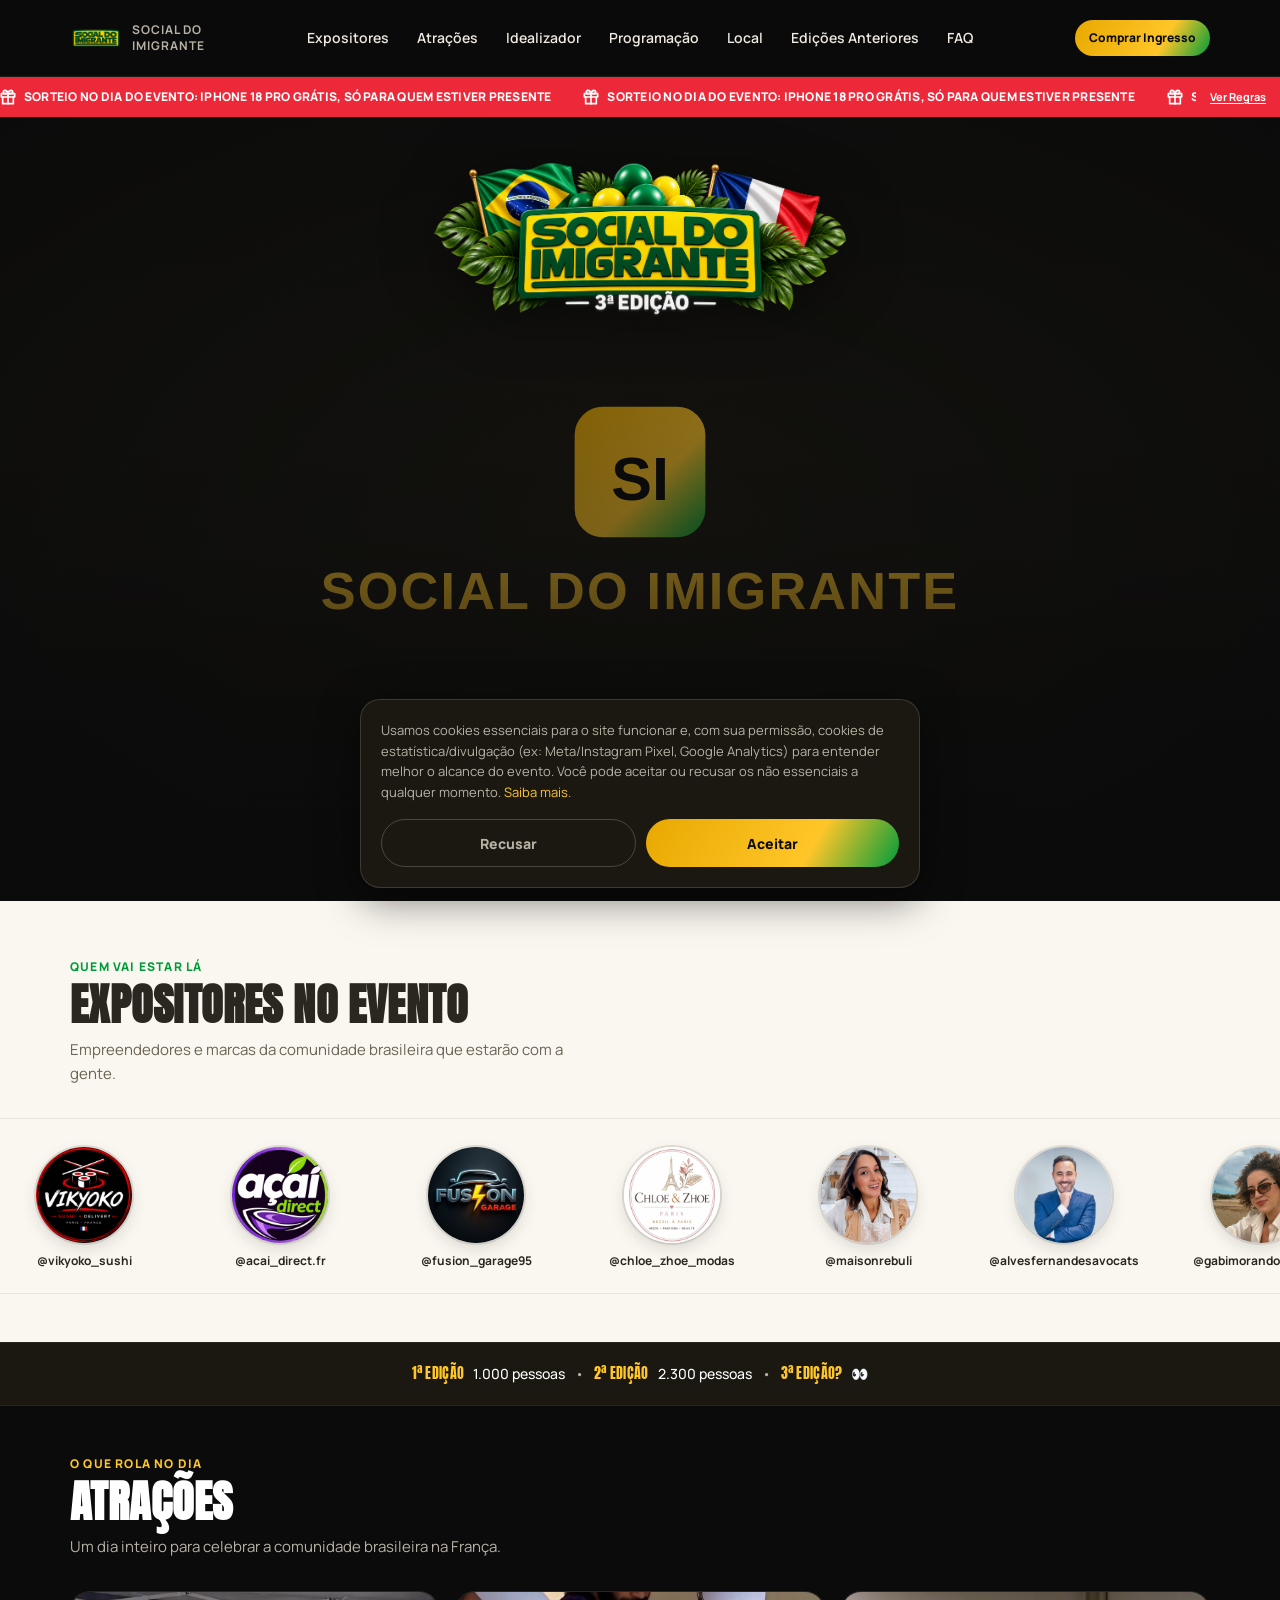
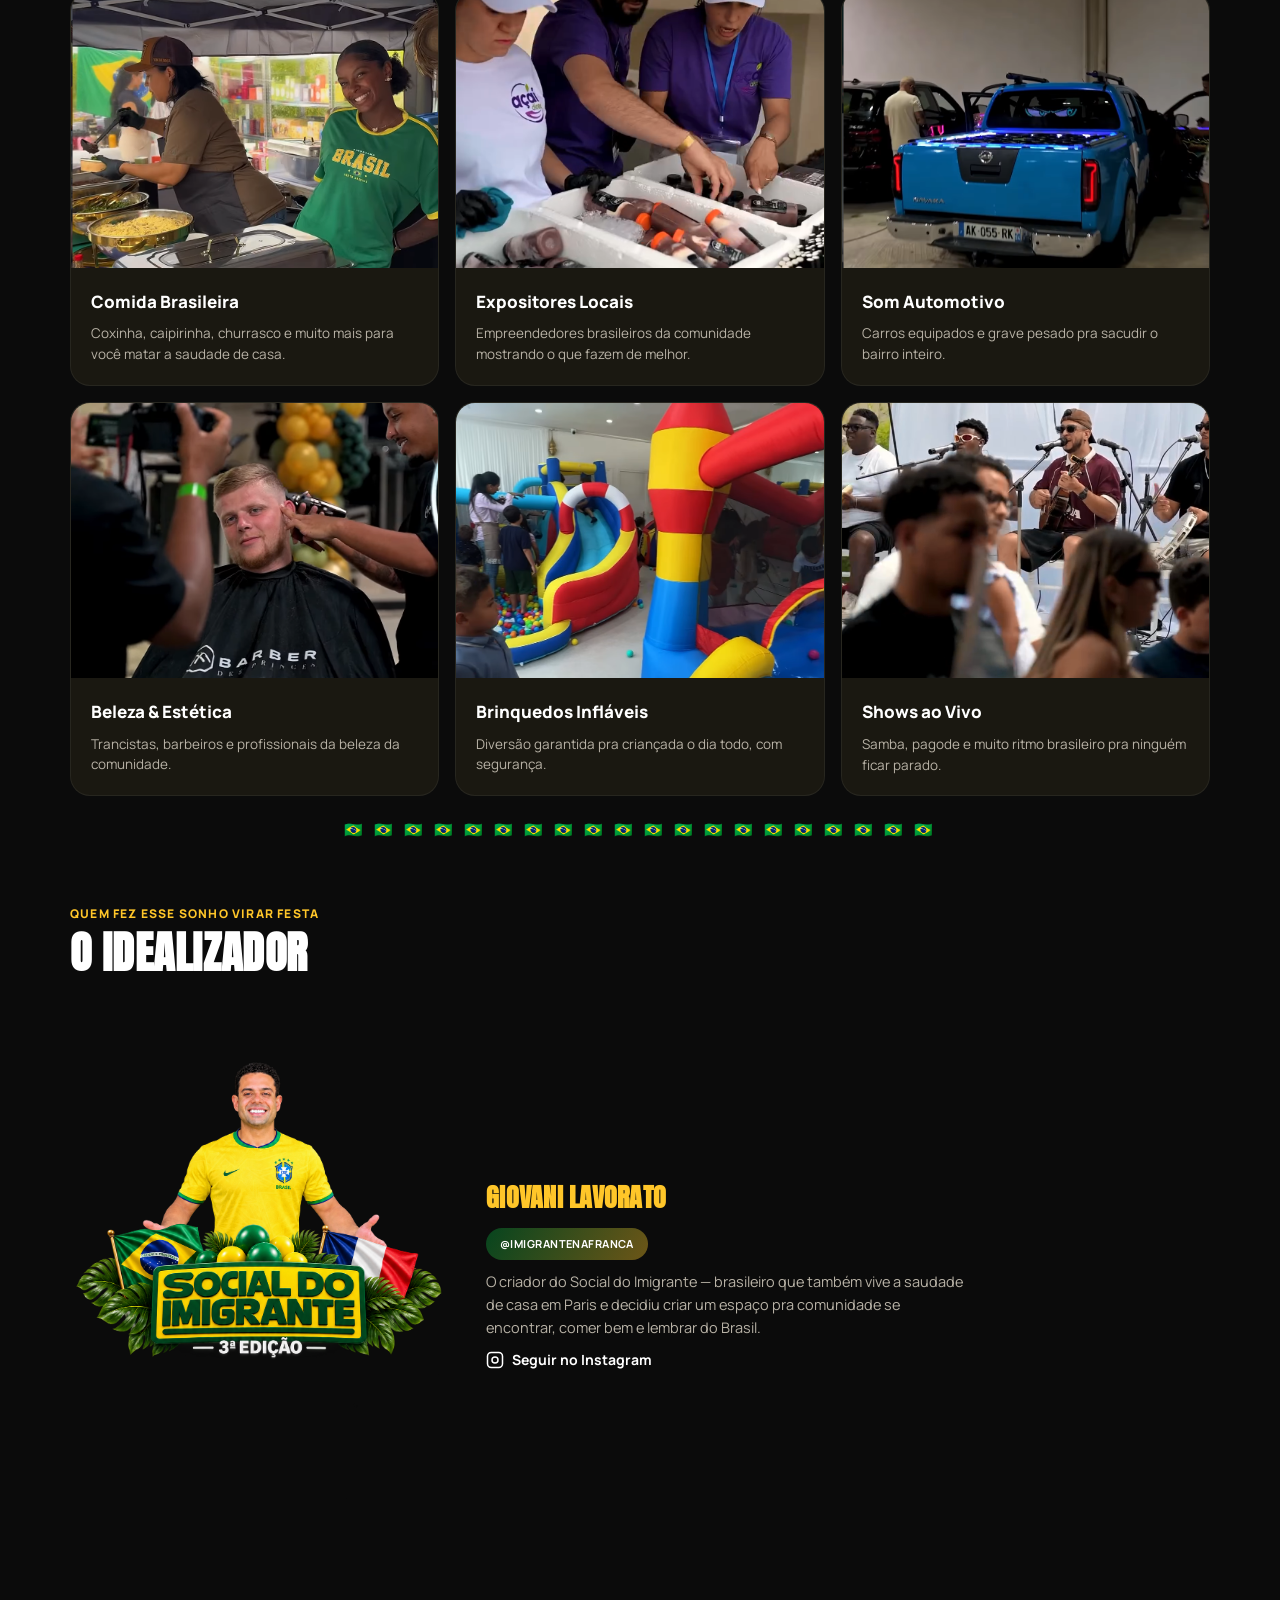
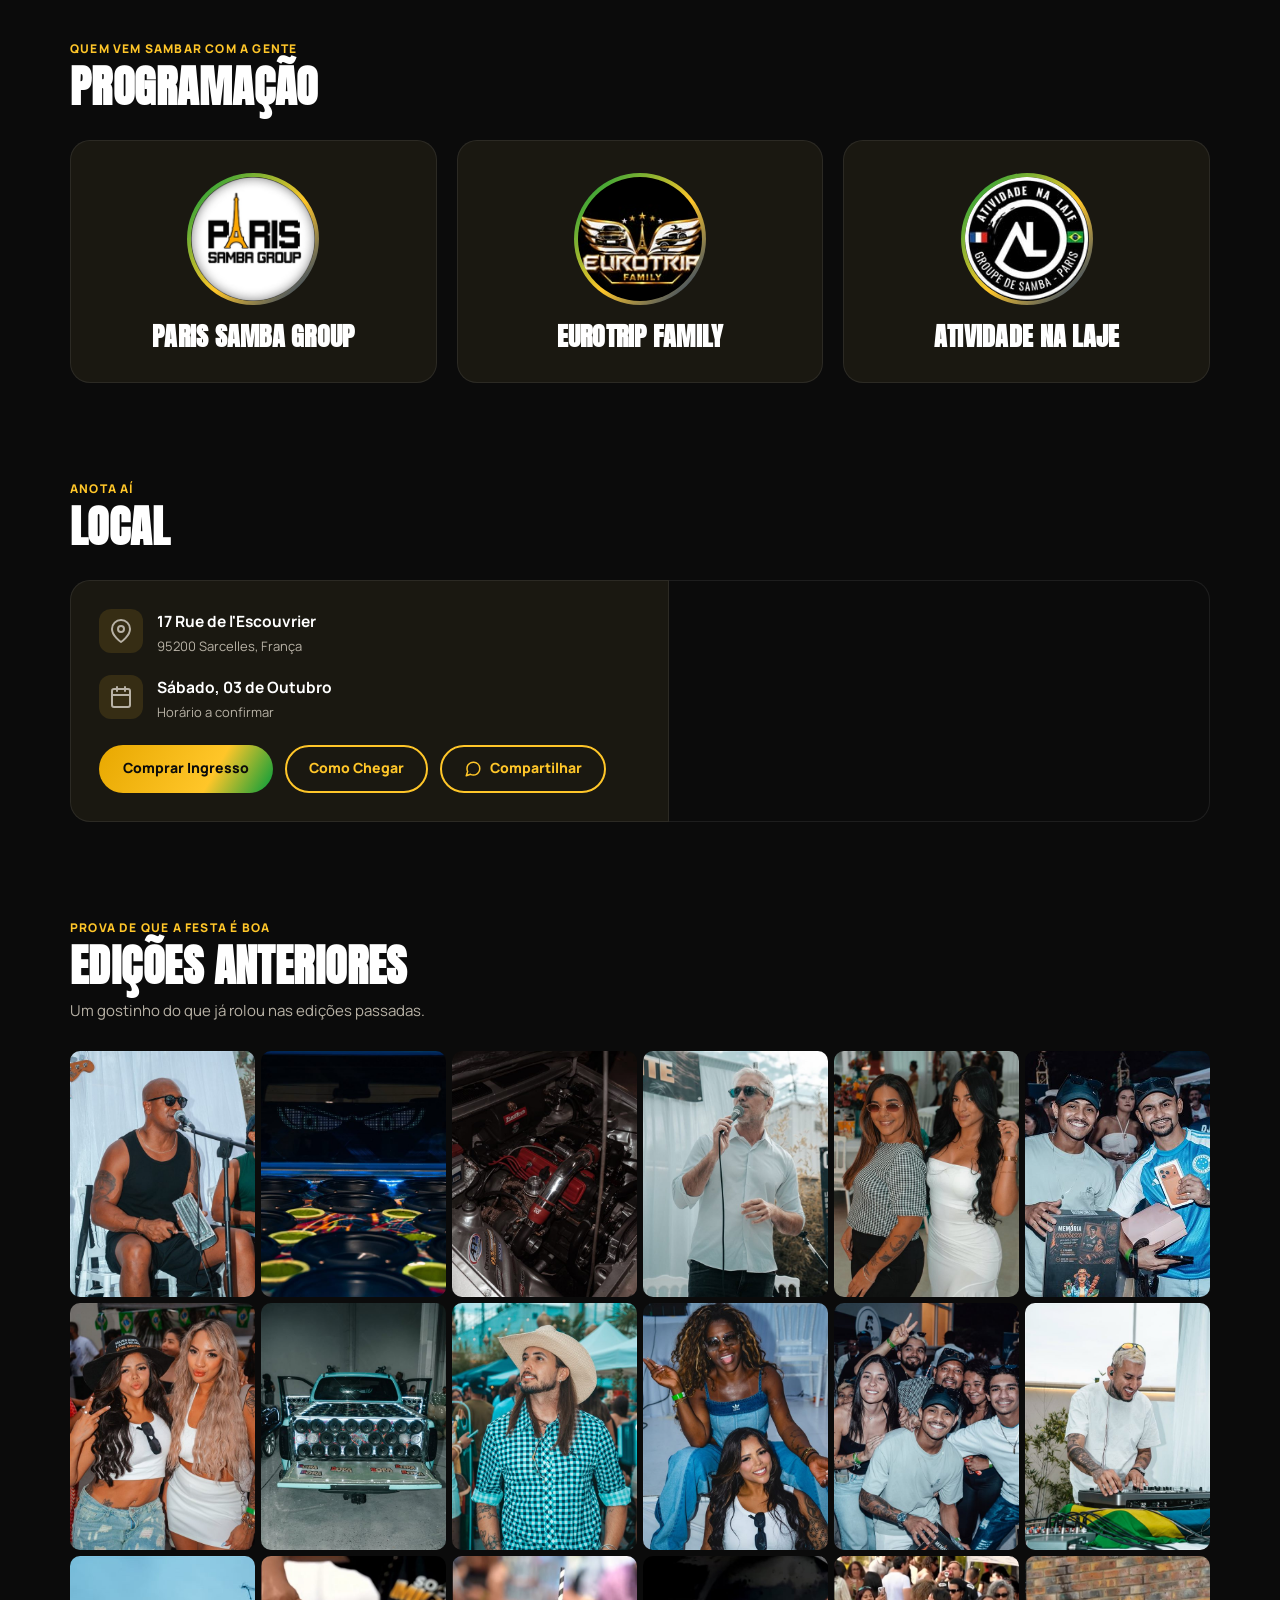
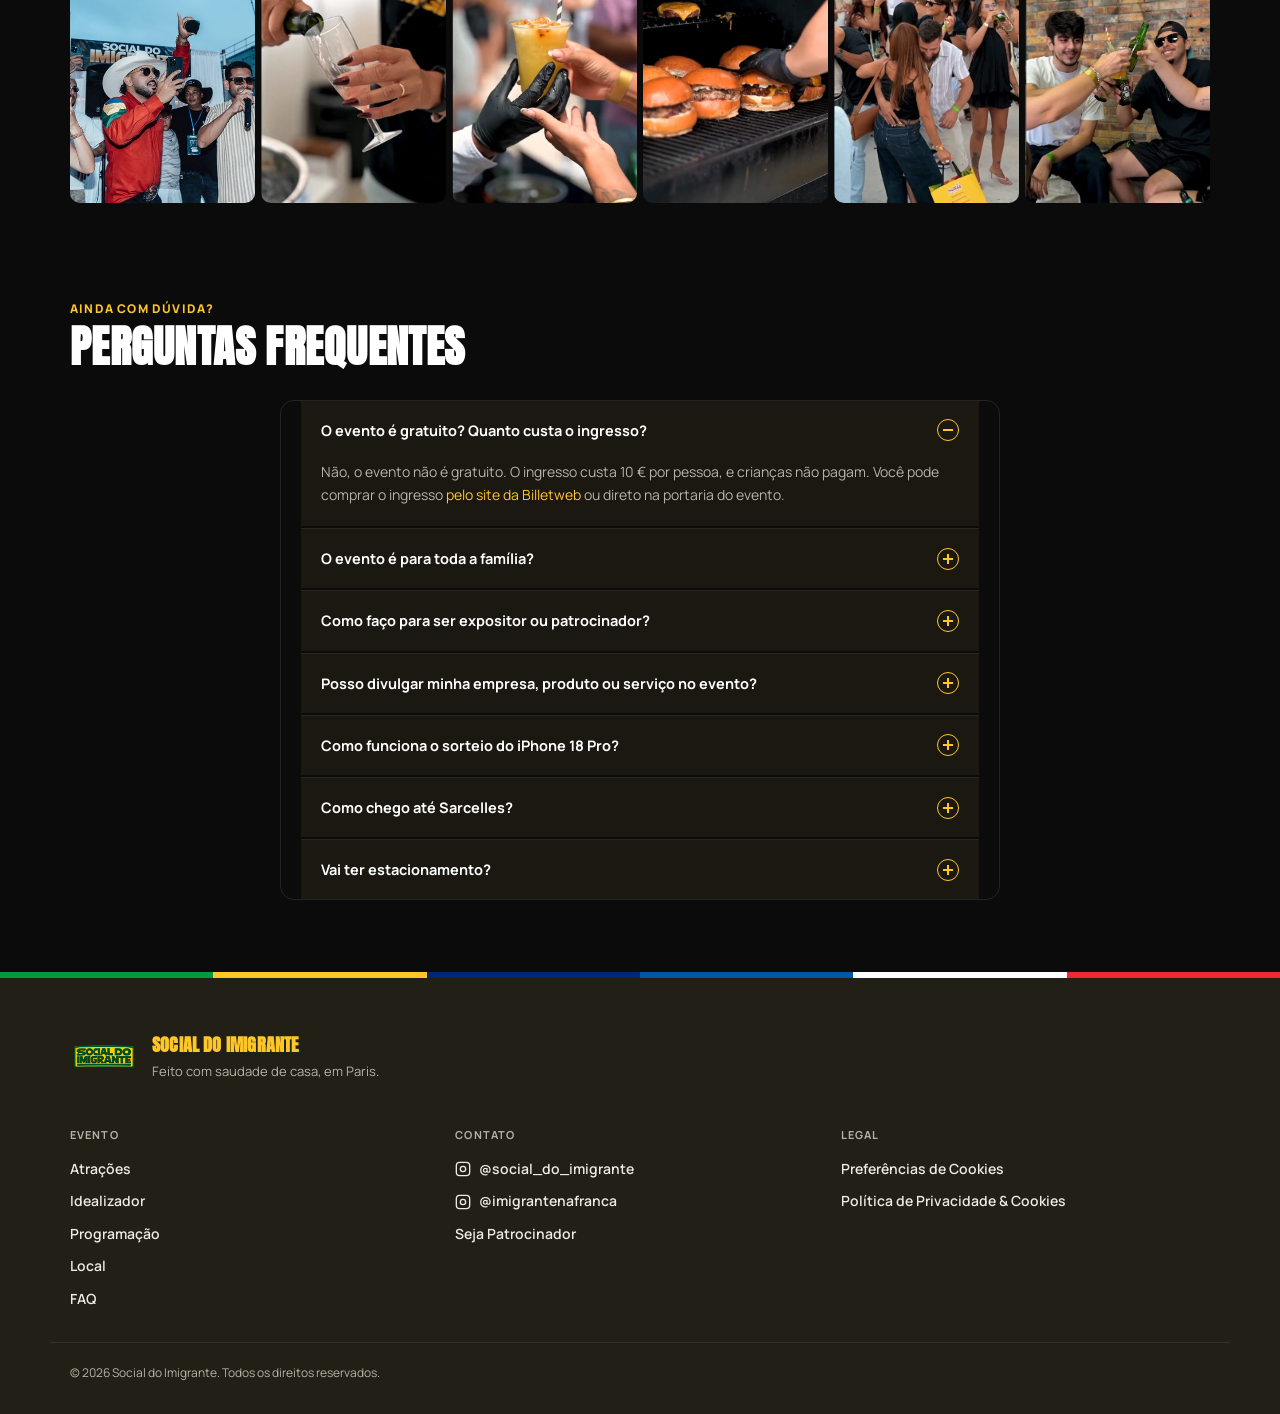
==== commit 26c93c39: "Botão Comprar Ingresso no header e na seção Local (Billetweb) Co-Authored-By: Claude Sonnet 5 <norep" ====
--- a/index.html
+++ b/index.html
@@ -46,13 +46,16 @@
       <a href="#faq">FAQ</a>
     </nav>
 
-    <button class="menu-toggle" id="menuToggle" aria-expanded="false" aria-controls="mobileMenu" aria-label="Abrir menu">
-      <svg width="24" height="24" viewBox="0 0 24 24" fill="none" stroke="currentColor" stroke-width="2" stroke-linecap="round" aria-hidden="true">
-        <line x1="4" y1="7" x2="20" y2="7"></line>
-        <line x1="4" y1="12" x2="20" y2="12"></line>
-        <line x1="4" y1="17" x2="20" y2="17"></line>
-      </svg>
-    </button>
+    <div class="header-actions">
+      <a class="btn-ticket" href="https://www.billetweb.fr/imigrante1" target="_blank" rel="noopener noreferrer">Comprar Ingresso</a>
+      <button class="menu-toggle" id="menuToggle" aria-expanded="false" aria-controls="mobileMenu" aria-label="Abrir menu">
+        <svg width="24" height="24" viewBox="0 0 24 24" fill="none" stroke="currentColor" stroke-width="2" stroke-linecap="round" aria-hidden="true">
+          <line x1="4" y1="7" x2="20" y2="7"></line>
+          <line x1="4" y1="12" x2="20" y2="12"></line>
+          <line x1="4" y1="17" x2="20" y2="17"></line>
+        </svg>
+      </button>
+    </div>
   </div>
 
   <div class="mobile-menu" id="mobileMenu" hidden>
@@ -488,7 +491,8 @@
         </div>
 
         <div class="location-card__ctas">
-          <a class="btn btn--primary" href="https://www.google.com/maps/dir/?api=1&destination=17+Rue+de+l%27Escouvrier,+95200+Sarcelles,+France" target="_blank" rel="noopener noreferrer">Como Chegar</a>
+          <a class="btn btn--primary" href="https://www.billetweb.fr/imigrante1" target="_blank" rel="noopener noreferrer">Comprar Ingresso</a>
+          <a class="btn btn--outline" href="https://www.google.com/maps/dir/?api=1&destination=17+Rue+de+l%27Escouvrier,+95200+Sarcelles,+France" target="_blank" rel="noopener noreferrer">Como Chegar</a>
           <a class="btn btn--outline" href="https://wa.me/?text=Bora%20pro%20Social%20do%20Imigrante%20em%2003%2F10%2C%20em%20Sarcelles!%20Mais%20info%3A%20https%3A%2F%2Fwww.instagram.com%2Fsocial_do_imigrante%2F" target="_blank" rel="noopener noreferrer">
             <svg width="18" height="18" viewBox="0 0 24 24" fill="none" stroke="currentColor" stroke-width="2" stroke-linecap="round" stroke-linejoin="round" aria-hidden="true"><path d="M21 11.5a8.38 8.38 0 0 1-.9 3.8 8.5 8.5 0 0 1-7.6 4.7 8.38 8.38 0 0 1-3.8-.9L3 21l1.9-5.7a8.38 8.38 0 0 1-.9-3.8 8.5 8.5 0 0 1 4.7-7.6 8.38 8.38 0 0 1 3.8-.9h.5a8.48 8.48 0 0 1 8 8v.5z"></path></svg>
             Compartilhar
--- a/css/styles.css
+++ b/css/styles.css
@@ -195,6 +195,21 @@
 }
 
 .nav-desktop { display: none; }
+
+.header-actions { display: flex; align-items: center; gap: 6px; }
+.btn-ticket {
+  display: inline-flex;
+  align-items: center;
+  min-height: 36px;
+  padding: 0 14px;
+  border-radius: var(--radius-pill);
+  background: var(--grad-gold-green);
+  color: var(--ink);
+  font-weight: 800;
+  font-size: 12px;
+  white-space: nowrap;
+}
+.btn-ticket:hover { filter: brightness(1.08); color: var(--ink); }
 
 .menu-toggle {
   width: 44px;
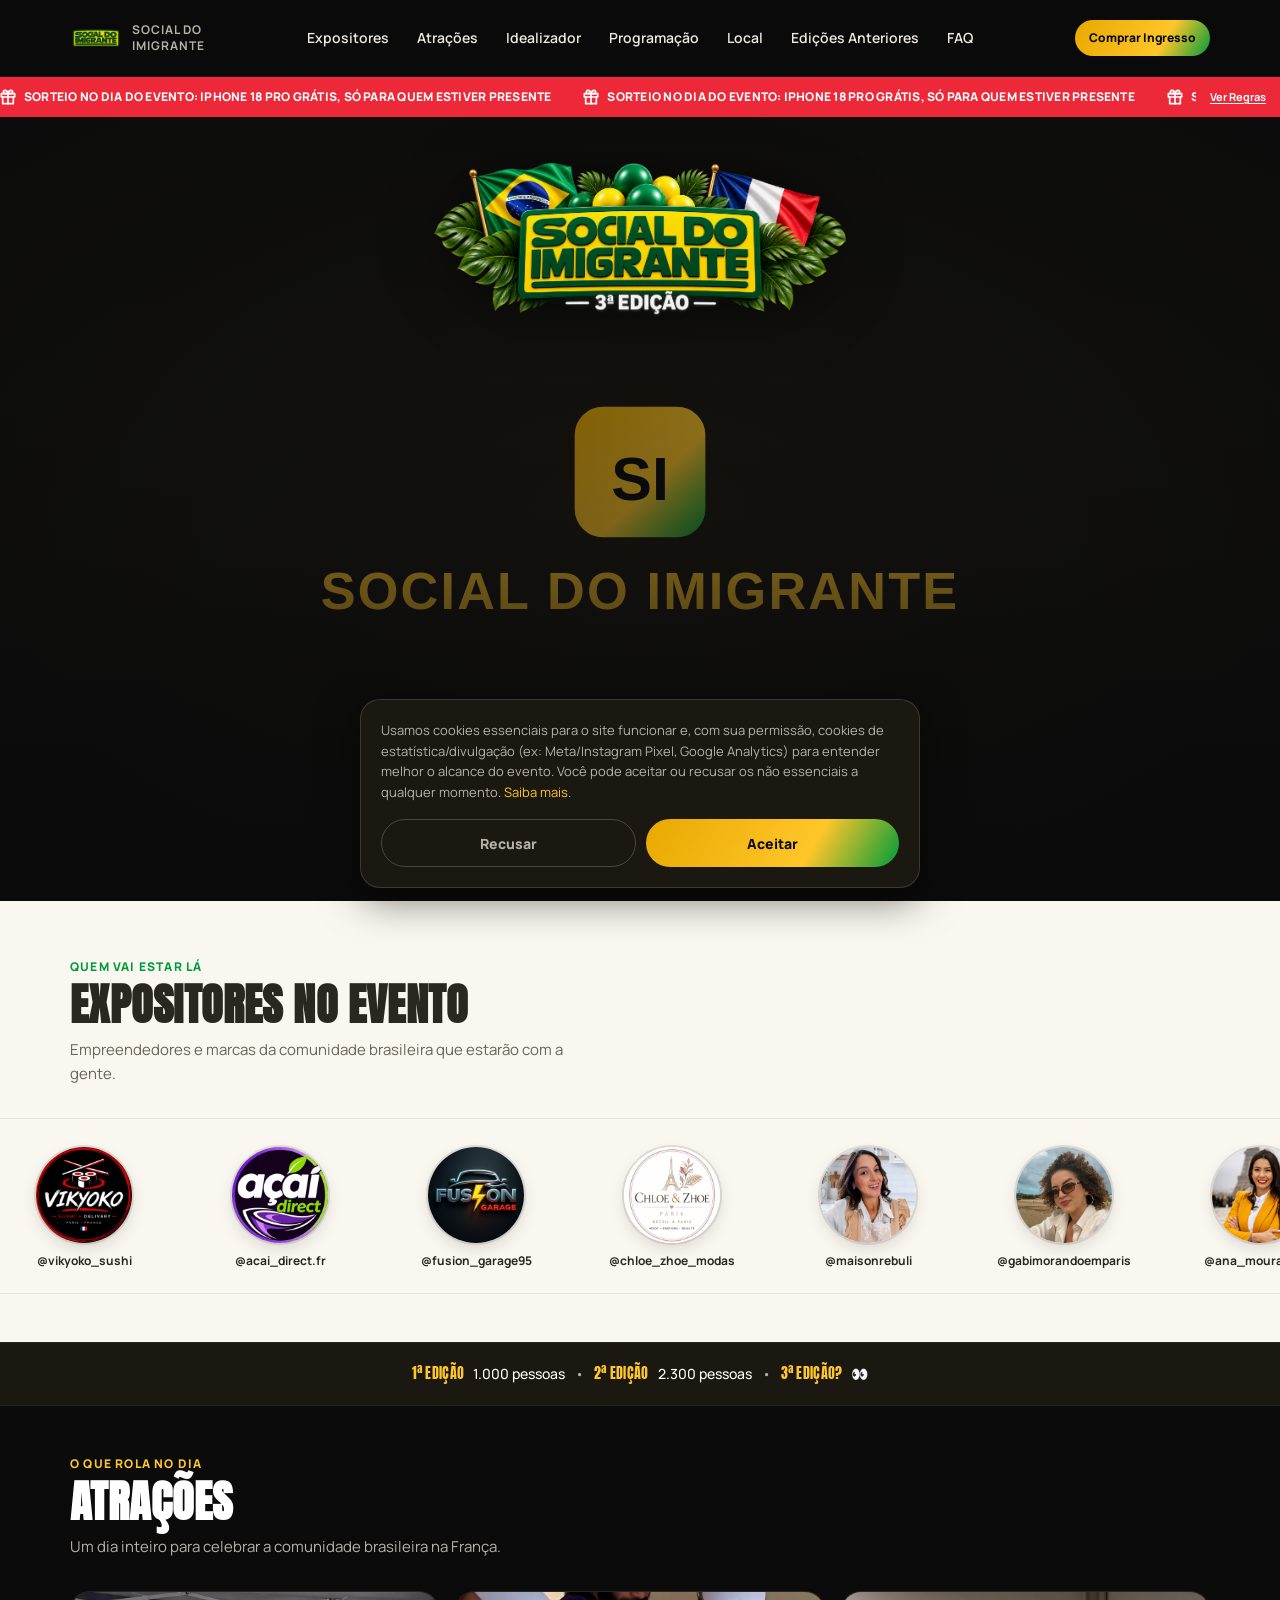
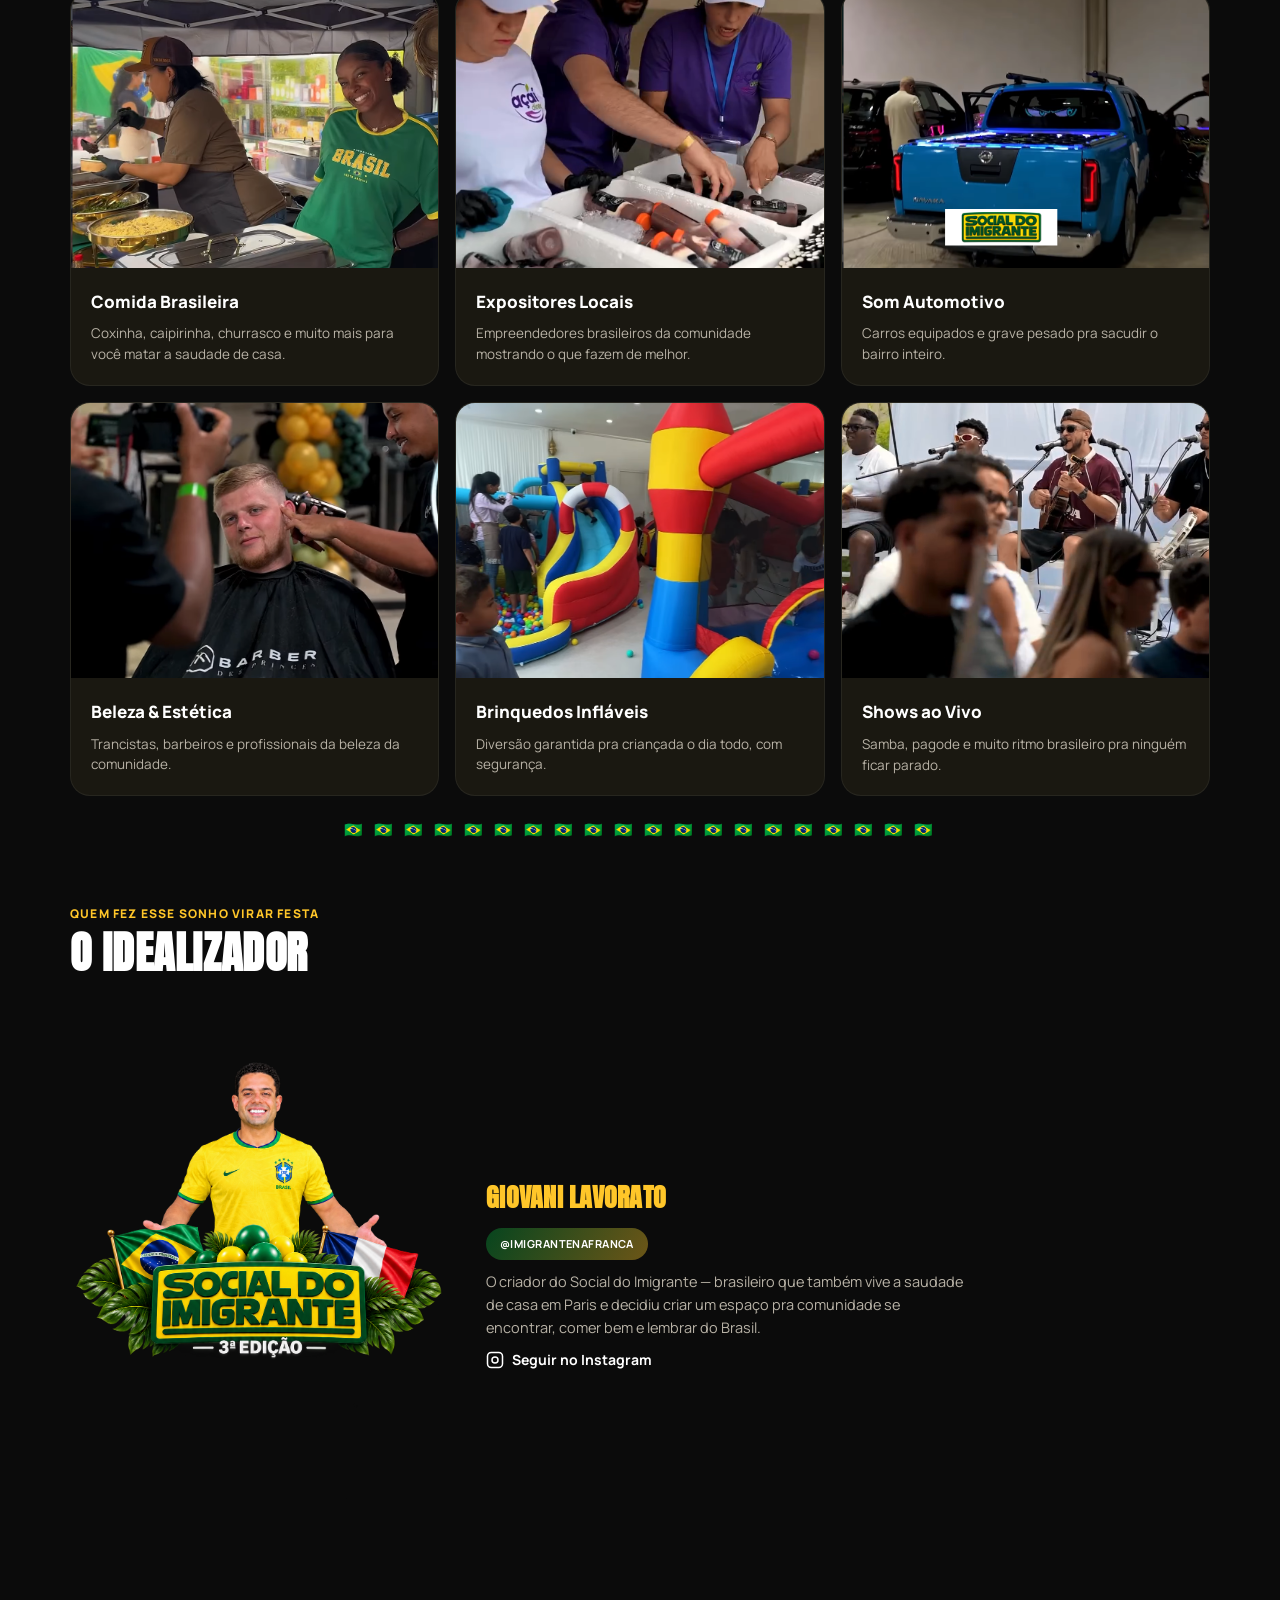
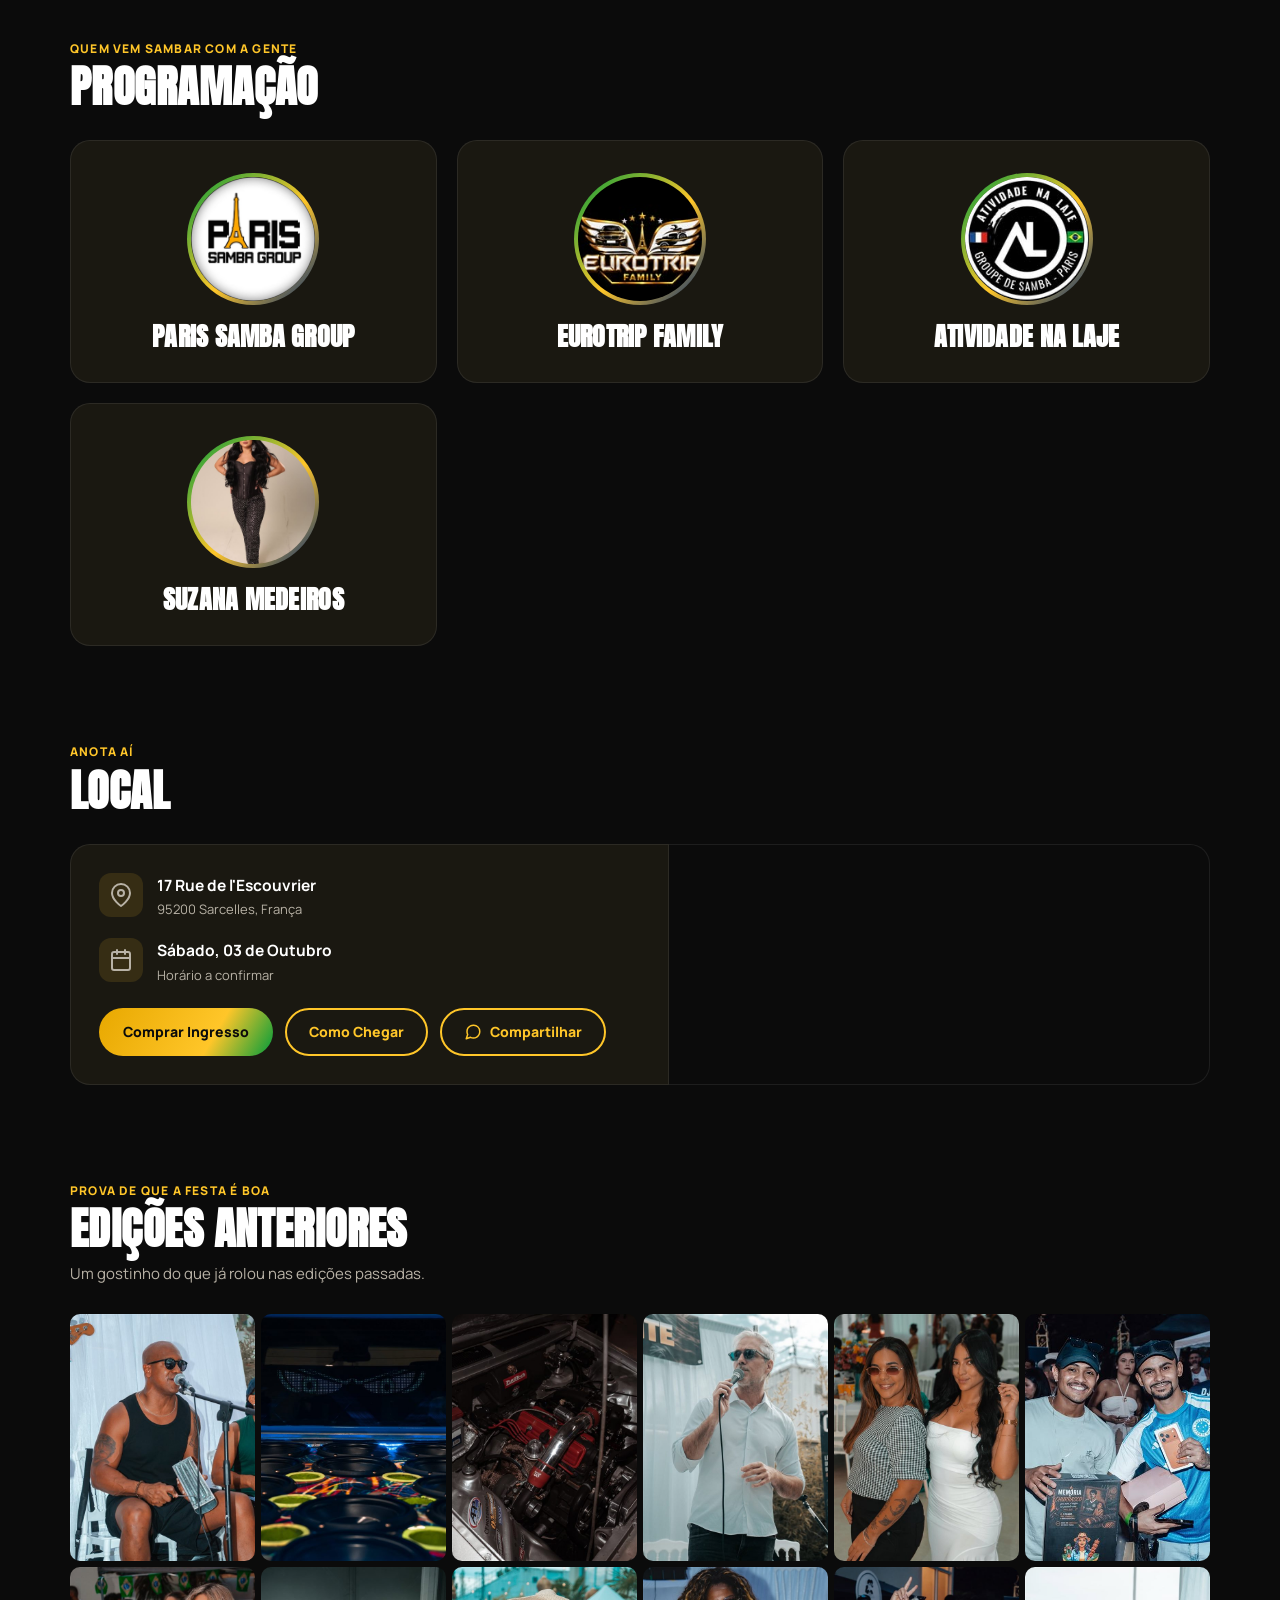
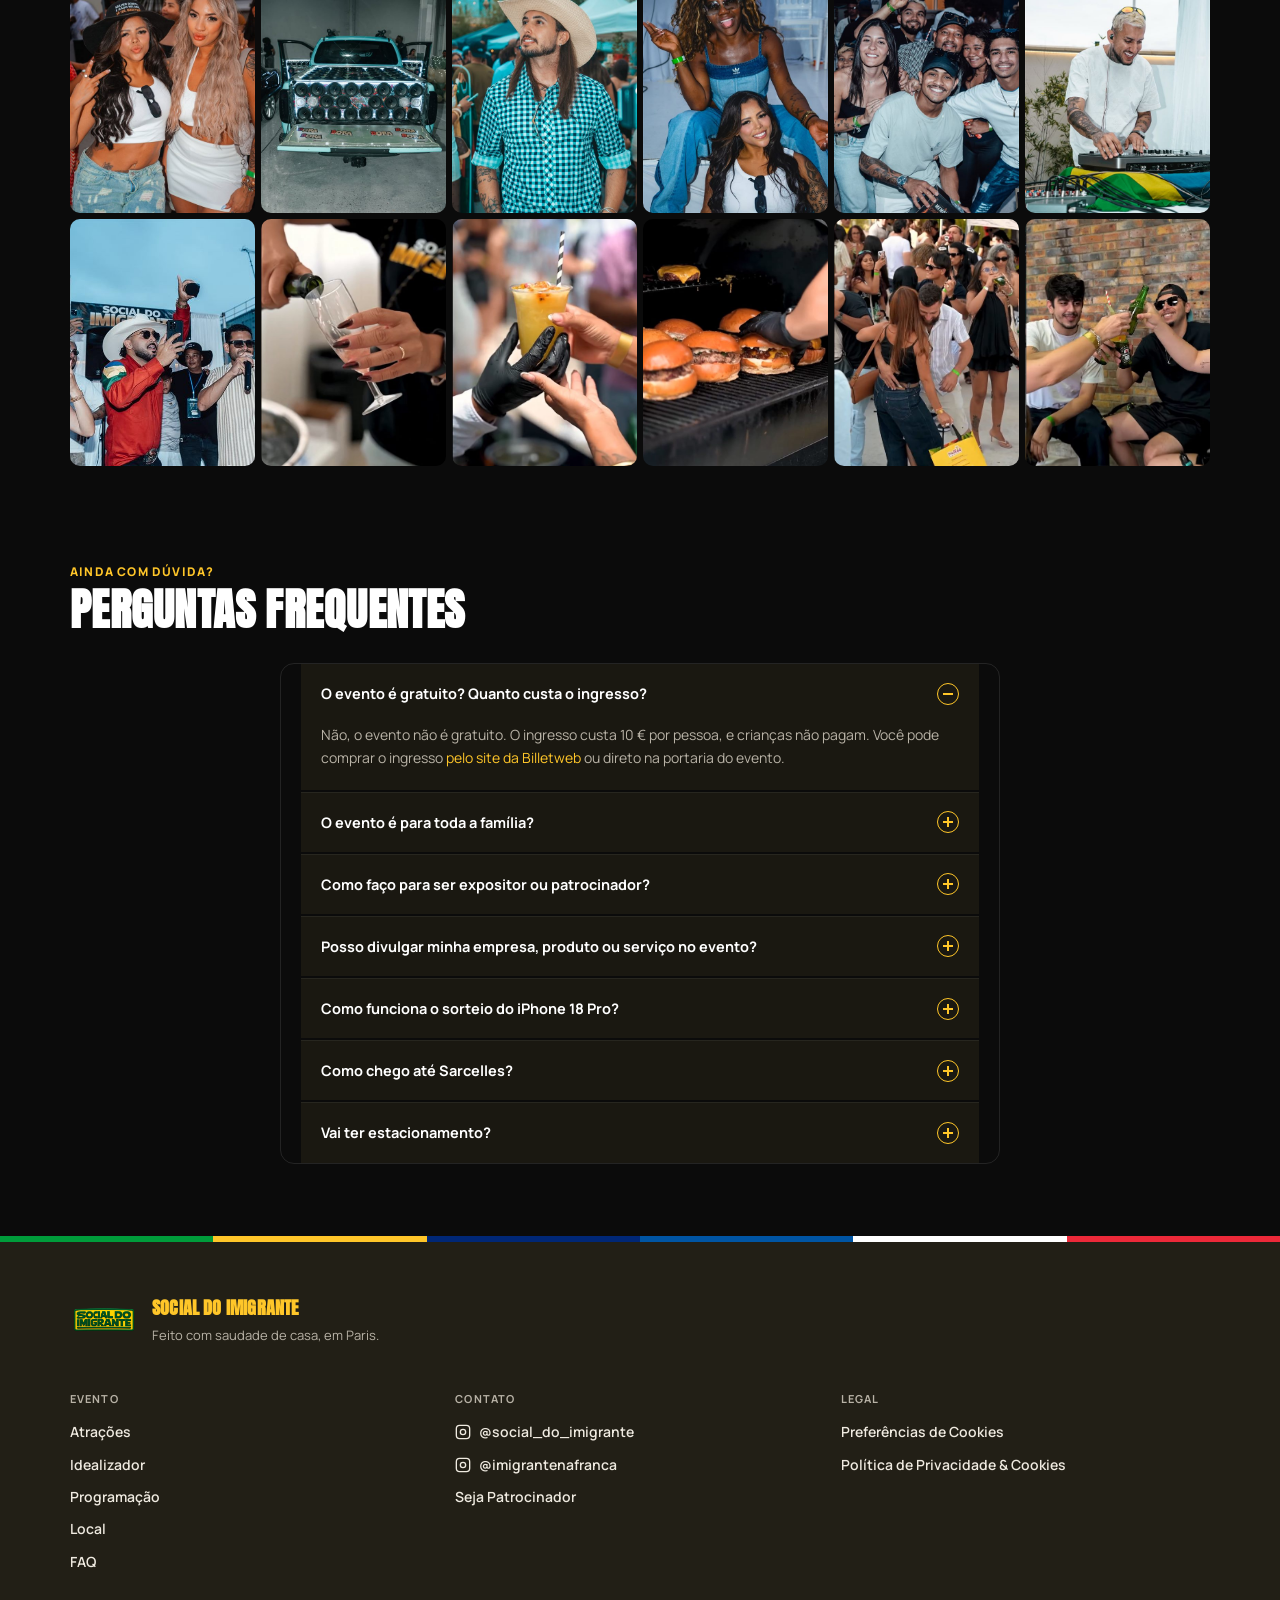
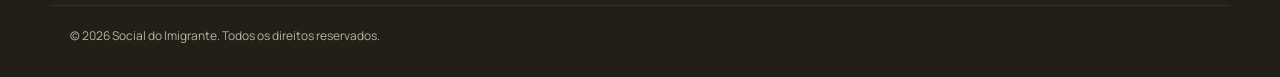
==== commit 9b9360b0: "Atualiza expositores, tapa placa do carro e adiciona Suzana Medeiros - Remove Andre Fernandes (alves" ====
--- a/index.html
+++ b/index.html
@@ -187,10 +187,6 @@
             <span class="exhibitor__avatar"><img src="assets/expositores/maisonrebuli.jpg" alt="Logo de @maisonrebuli" width="96" height="96" loading="lazy"></span>
             <span class="exhibitor__handle">@maisonrebuli</span>
           </a>
-          <a class="exhibitor" href="https://www.instagram.com/alvesfernandesavocats/" target="_blank" rel="noopener noreferrer">
-            <span class="exhibitor__avatar"><img src="assets/expositores/alvesfernandesavocats.jpg" alt="Logo de @alvesfernandesavocats" width="96" height="96" loading="lazy"></span>
-            <span class="exhibitor__handle">@alvesfernandesavocats</span>
-          </a>
           <a class="exhibitor" href="https://www.instagram.com/gabimorandoemparis/" target="_blank" rel="noopener noreferrer">
             <span class="exhibitor__avatar"><img src="assets/expositores/gabimorandoemparis.jpg" alt="Logo de @gabimorandoemparis" width="96" height="96" loading="lazy"></span>
             <span class="exhibitor__handle">@gabimorandoemparis</span>
@@ -219,14 +215,6 @@
             <span class="exhibitor__avatar"><img src="assets/expositores/amazonia_gourmet_oficial.jpg" alt="Logo de @amazonia_gourmet_oficial" width="96" height="96" loading="lazy"></span>
             <span class="exhibitor__handle">@amazonia_gourmet_oficial</span>
           </a>
-          <a class="exhibitor" href="https://www.instagram.com/travessia.sattva/" target="_blank" rel="noopener noreferrer">
-            <span class="exhibitor__avatar"><img src="assets/expositores/travessia.sattva.jpg" alt="Logo de @travessia.sattva" width="96" height="96" loading="lazy"></span>
-            <span class="exhibitor__handle">@travessia.sattva</span>
-          </a>
-          <a class="exhibitor" href="https://www.instagram.com/depayser.academy/" target="_blank" rel="noopener noreferrer">
-            <span class="exhibitor__avatar"><img src="assets/expositores/depayser.academy.jpg" alt="Logo de @depayser.academy" width="96" height="96" loading="lazy"></span>
-            <span class="exhibitor__handle">@depayser.academy</span>
-          </a>
           <a class="exhibitor exhibitor--pad" href="https://www.instagram.com/mslanchesparis/" target="_blank" rel="noopener noreferrer">
             <span class="exhibitor__avatar"><img src="assets/expositores/mslanchesparis.jpg" alt="Logo de @mslanchesparis" width="96" height="96" loading="lazy"></span>
             <span class="exhibitor__handle">@mslanchesparis</span>
@@ -246,6 +234,34 @@
           <a class="exhibitor" href="https://www.instagram.com/naturaoboticario_raquelaquino/" target="_blank" rel="noopener noreferrer">
             <span class="exhibitor__avatar"><img src="assets/expositores/naturaoboticario_raquelaquino.jpg" alt="Logo de @naturaoboticario_raquelaquino" width="96" height="96" loading="lazy"></span>
             <span class="exhibitor__handle">@naturaoboticario_raquelaquino</span>
+          </a>
+          <a class="exhibitor" href="https://www.instagram.com/acarajegourmetauthentic/" target="_blank" rel="noopener noreferrer">
+            <span class="exhibitor__avatar"><img src="assets/expositores/acarajegourmetauthentic.jpg" alt="Logo de @acarajegourmetauthentic" width="96" height="96" loading="lazy"></span>
+            <span class="exhibitor__handle">@acarajegourmetauthentic</span>
+          </a>
+          <a class="exhibitor" href="https://www.instagram.com/tom.e.brasa/" target="_blank" rel="noopener noreferrer">
+            <span class="exhibitor__avatar"><img src="assets/expositores/tom.e.brasa.jpg" alt="Logo de @tom.e.brasa" width="96" height="96" loading="lazy"></span>
+            <span class="exhibitor__handle">@tom.e.brasa</span>
+          </a>
+          <a class="exhibitor" href="https://www.instagram.com/pompes_funebres_universel_/" target="_blank" rel="noopener noreferrer">
+            <span class="exhibitor__avatar"><img src="assets/expositores/pompes_funebres_universel_.jpg" alt="Logo de @pompes_funebres_universel_" width="96" height="96" loading="lazy"></span>
+            <span class="exhibitor__handle">@pompes_funebres_universel_</span>
+          </a>
+          <a class="exhibitor" href="https://www.instagram.com/br.eventss/" target="_blank" rel="noopener noreferrer">
+            <span class="exhibitor__avatar"><img src="assets/expositores/br.eventss.jpg" alt="Logo de @br.eventss" width="96" height="96" loading="lazy"></span>
+            <span class="exhibitor__handle">@br.eventss</span>
+          </a>
+          <a class="exhibitor" href="https://www.instagram.com/alust_fr/" target="_blank" rel="noopener noreferrer">
+            <span class="exhibitor__avatar"><img src="assets/expositores/alust_fr.jpg" alt="Logo de @alust_fr" width="96" height="96" loading="lazy"></span>
+            <span class="exhibitor__handle">@alust_fr</span>
+          </a>
+          <a class="exhibitor" href="https://www.instagram.com/natytattooparis/" target="_blank" rel="noopener noreferrer">
+            <span class="exhibitor__avatar"><img src="assets/expositores/natytattooparis.jpg" alt="Logo de @natytattooparis" width="96" height="96" loading="lazy"></span>
+            <span class="exhibitor__handle">@natytattooparis</span>
+          </a>
+          <a class="exhibitor" href="https://www.instagram.com/yasmindecorationparis/" target="_blank" rel="noopener noreferrer">
+            <span class="exhibitor__avatar"><img src="assets/expositores/yasmindecorationparis.jpeg" alt="Logo de @yasmindecorationparis" width="96" height="96" loading="lazy"></span>
+            <span class="exhibitor__handle">@yasmindecorationparis</span>
           </a>
         </div>
         <div class="exhibitor-marquee__set" aria-hidden="true">
@@ -269,10 +285,6 @@
             <span class="exhibitor__avatar"><img src="assets/expositores/maisonrebuli.jpg" alt="" width="96" height="96" loading="lazy"></span>
             <span class="exhibitor__handle">@maisonrebuli</span>
           </a>
-          <a class="exhibitor" href="https://www.instagram.com/alvesfernandesavocats/" target="_blank" rel="noopener noreferrer" tabindex="-1">
-            <span class="exhibitor__avatar"><img src="assets/expositores/alvesfernandesavocats.jpg" alt="" width="96" height="96" loading="lazy"></span>
-            <span class="exhibitor__handle">@alvesfernandesavocats</span>
-          </a>
           <a class="exhibitor" href="https://www.instagram.com/gabimorandoemparis/" target="_blank" rel="noopener noreferrer" tabindex="-1">
             <span class="exhibitor__avatar"><img src="assets/expositores/gabimorandoemparis.jpg" alt="" width="96" height="96" loading="lazy"></span>
             <span class="exhibitor__handle">@gabimorandoemparis</span>
@@ -301,14 +313,6 @@
             <span class="exhibitor__avatar"><img src="assets/expositores/amazonia_gourmet_oficial.jpg" alt="" width="96" height="96" loading="lazy"></span>
             <span class="exhibitor__handle">@amazonia_gourmet_oficial</span>
           </a>
-          <a class="exhibitor" href="https://www.instagram.com/travessia.sattva/" target="_blank" rel="noopener noreferrer" tabindex="-1">
-            <span class="exhibitor__avatar"><img src="assets/expositores/travessia.sattva.jpg" alt="" width="96" height="96" loading="lazy"></span>
-            <span class="exhibitor__handle">@travessia.sattva</span>
-          </a>
-          <a class="exhibitor" href="https://www.instagram.com/depayser.academy/" target="_blank" rel="noopener noreferrer" tabindex="-1">
-            <span class="exhibitor__avatar"><img src="assets/expositores/depayser.academy.jpg" alt="" width="96" height="96" loading="lazy"></span>
-            <span class="exhibitor__handle">@depayser.academy</span>
-          </a>
           <a class="exhibitor exhibitor--pad" href="https://www.instagram.com/mslanchesparis/" target="_blank" rel="noopener noreferrer" tabindex="-1">
             <span class="exhibitor__avatar"><img src="assets/expositores/mslanchesparis.jpg" alt="" width="96" height="96" loading="lazy"></span>
             <span class="exhibitor__handle">@mslanchesparis</span>
@@ -328,6 +332,34 @@
           <a class="exhibitor" href="https://www.instagram.com/naturaoboticario_raquelaquino/" target="_blank" rel="noopener noreferrer" tabindex="-1">
             <span class="exhibitor__avatar"><img src="assets/expositores/naturaoboticario_raquelaquino.jpg" alt="" width="96" height="96" loading="lazy"></span>
             <span class="exhibitor__handle">@naturaoboticario_raquelaquino</span>
+          </a>
+          <a class="exhibitor" href="https://www.instagram.com/acarajegourmetauthentic/" target="_blank" rel="noopener noreferrer" tabindex="-1">
+            <span class="exhibitor__avatar"><img src="assets/expositores/acarajegourmetauthentic.jpg" alt="" width="96" height="96" loading="lazy"></span>
+            <span class="exhibitor__handle">@acarajegourmetauthentic</span>
+          </a>
+          <a class="exhibitor" href="https://www.instagram.com/tom.e.brasa/" target="_blank" rel="noopener noreferrer" tabindex="-1">
+            <span class="exhibitor__avatar"><img src="assets/expositores/tom.e.brasa.jpg" alt="" width="96" height="96" loading="lazy"></span>
+            <span class="exhibitor__handle">@tom.e.brasa</span>
+          </a>
+          <a class="exhibitor" href="https://www.instagram.com/pompes_funebres_universel_/" target="_blank" rel="noopener noreferrer" tabindex="-1">
+            <span class="exhibitor__avatar"><img src="assets/expositores/pompes_funebres_universel_.jpg" alt="" width="96" height="96" loading="lazy"></span>
+            <span class="exhibitor__handle">@pompes_funebres_universel_</span>
+          </a>
+          <a class="exhibitor" href="https://www.instagram.com/br.eventss/" target="_blank" rel="noopener noreferrer" tabindex="-1">
+            <span class="exhibitor__avatar"><img src="assets/expositores/br.eventss.jpg" alt="" width="96" height="96" loading="lazy"></span>
+            <span class="exhibitor__handle">@br.eventss</span>
+          </a>
+          <a class="exhibitor" href="https://www.instagram.com/alust_fr/" target="_blank" rel="noopener noreferrer" tabindex="-1">
+            <span class="exhibitor__avatar"><img src="assets/expositores/alust_fr.jpg" alt="" width="96" height="96" loading="lazy"></span>
+            <span class="exhibitor__handle">@alust_fr</span>
+          </a>
+          <a class="exhibitor" href="https://www.instagram.com/natytattooparis/" target="_blank" rel="noopener noreferrer" tabindex="-1">
+            <span class="exhibitor__avatar"><img src="assets/expositores/natytattooparis.jpg" alt="" width="96" height="96" loading="lazy"></span>
+            <span class="exhibitor__handle">@natytattooparis</span>
+          </a>
+          <a class="exhibitor" href="https://www.instagram.com/yasmindecorationparis/" target="_blank" rel="noopener noreferrer" tabindex="-1">
+            <span class="exhibitor__avatar"><img src="assets/expositores/yasmindecorationparis.jpeg" alt="" width="96" height="96" loading="lazy"></span>
+            <span class="exhibitor__handle">@yasmindecorationparis</span>
           </a>
         </div>
       </div>
@@ -457,6 +489,10 @@
       <article class="lineup-item">
         <div class="lineup-item__avatar"><img src="assets/logos/atividade-na-laje.png" alt="Atividade na Laje" loading="lazy"></div>
         <h3 class="display">Atividade na Laje</h3>
+      </article>
+      <article class="lineup-item">
+        <div class="lineup-item__avatar"><img src="assets/logos/suzana-medeiros.jpg" alt="Suzana Medeiros" loading="lazy"></div>
+        <h3 class="display">Suzana Medeiros</h3>
       </article>
     </div>
   </section>
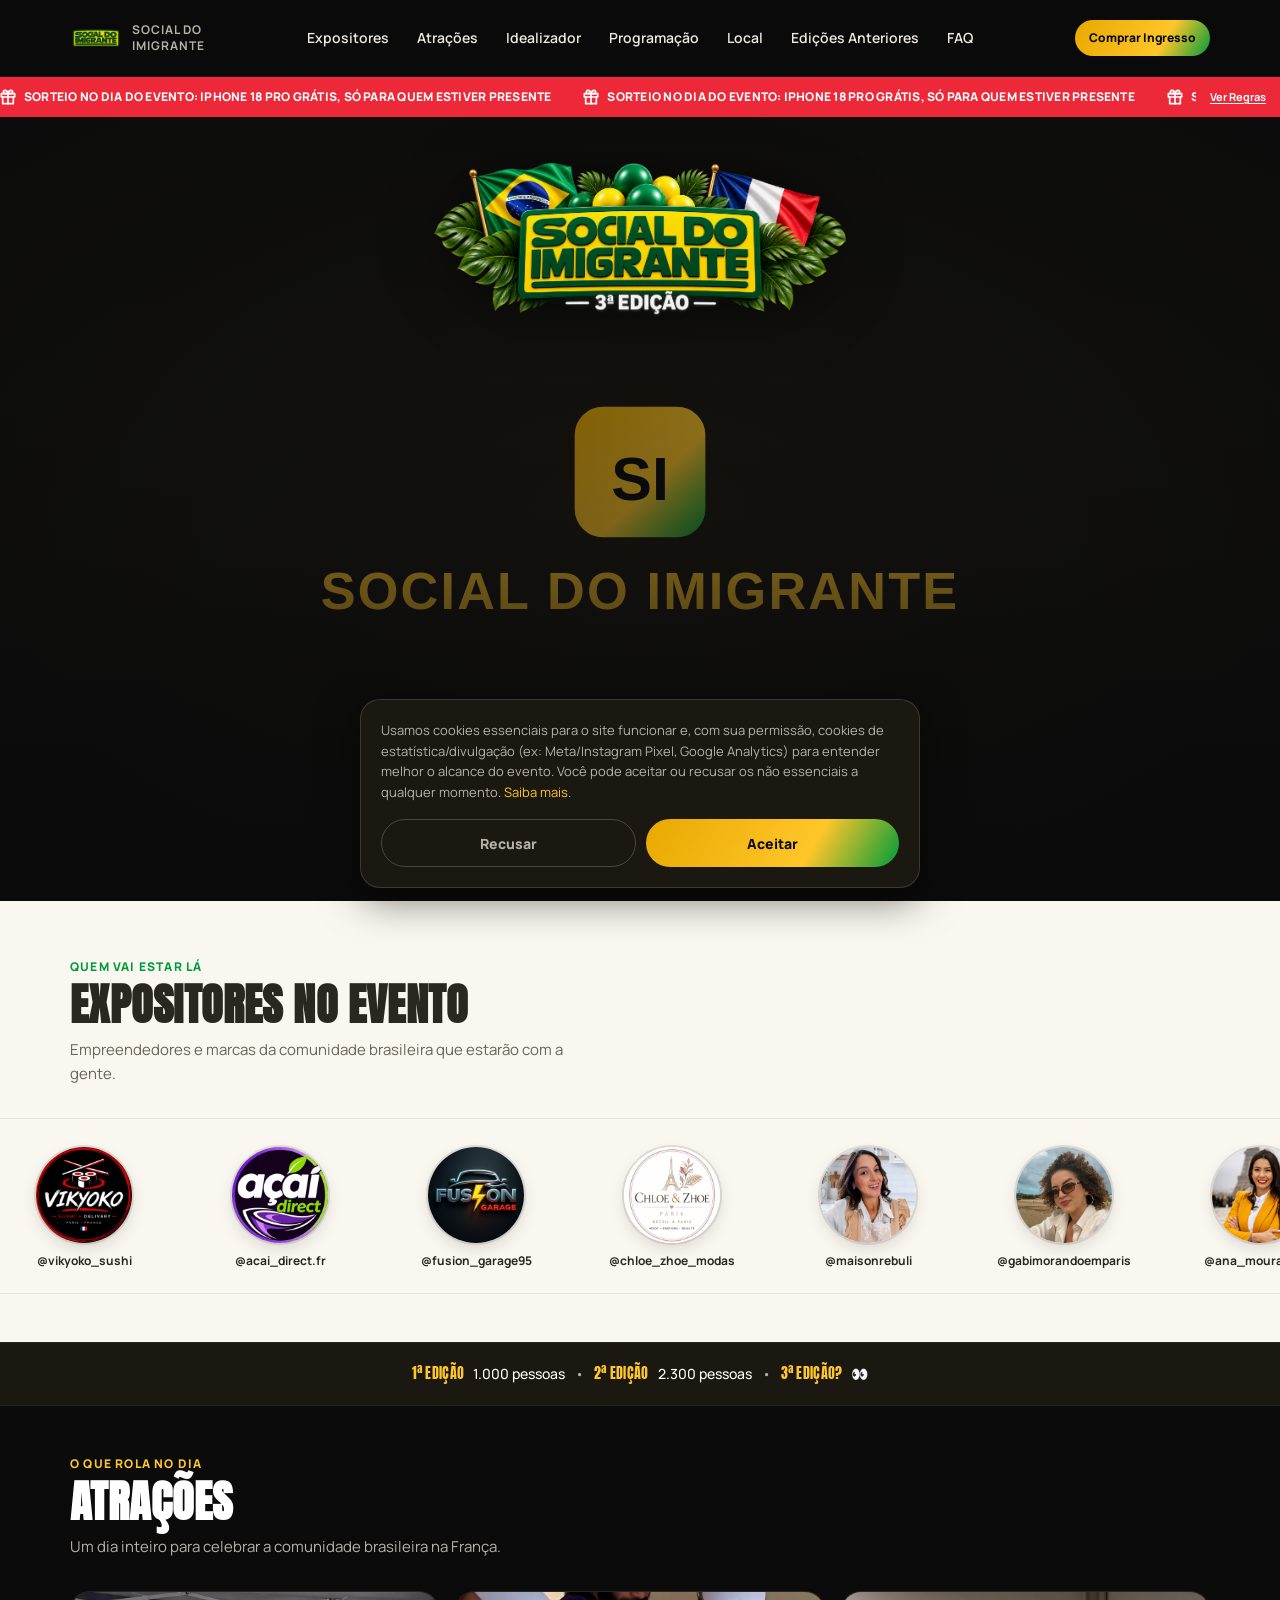
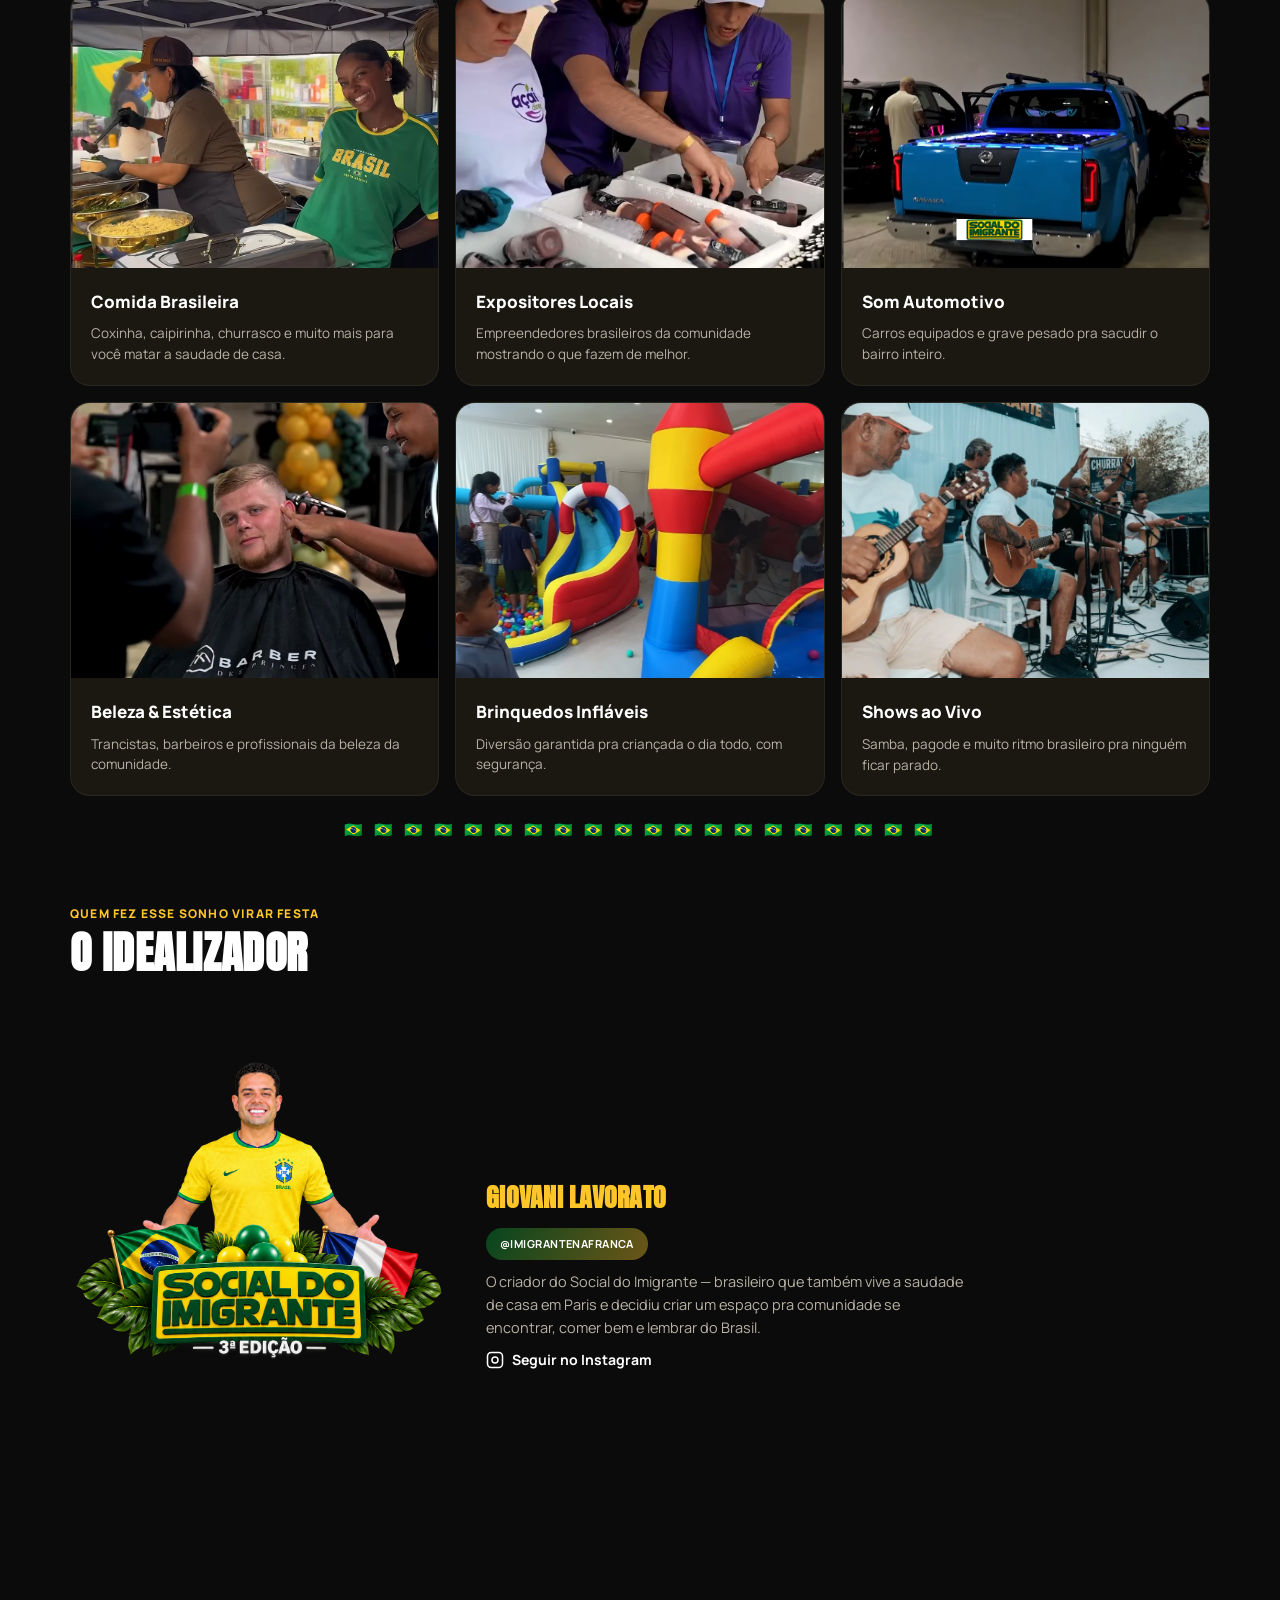
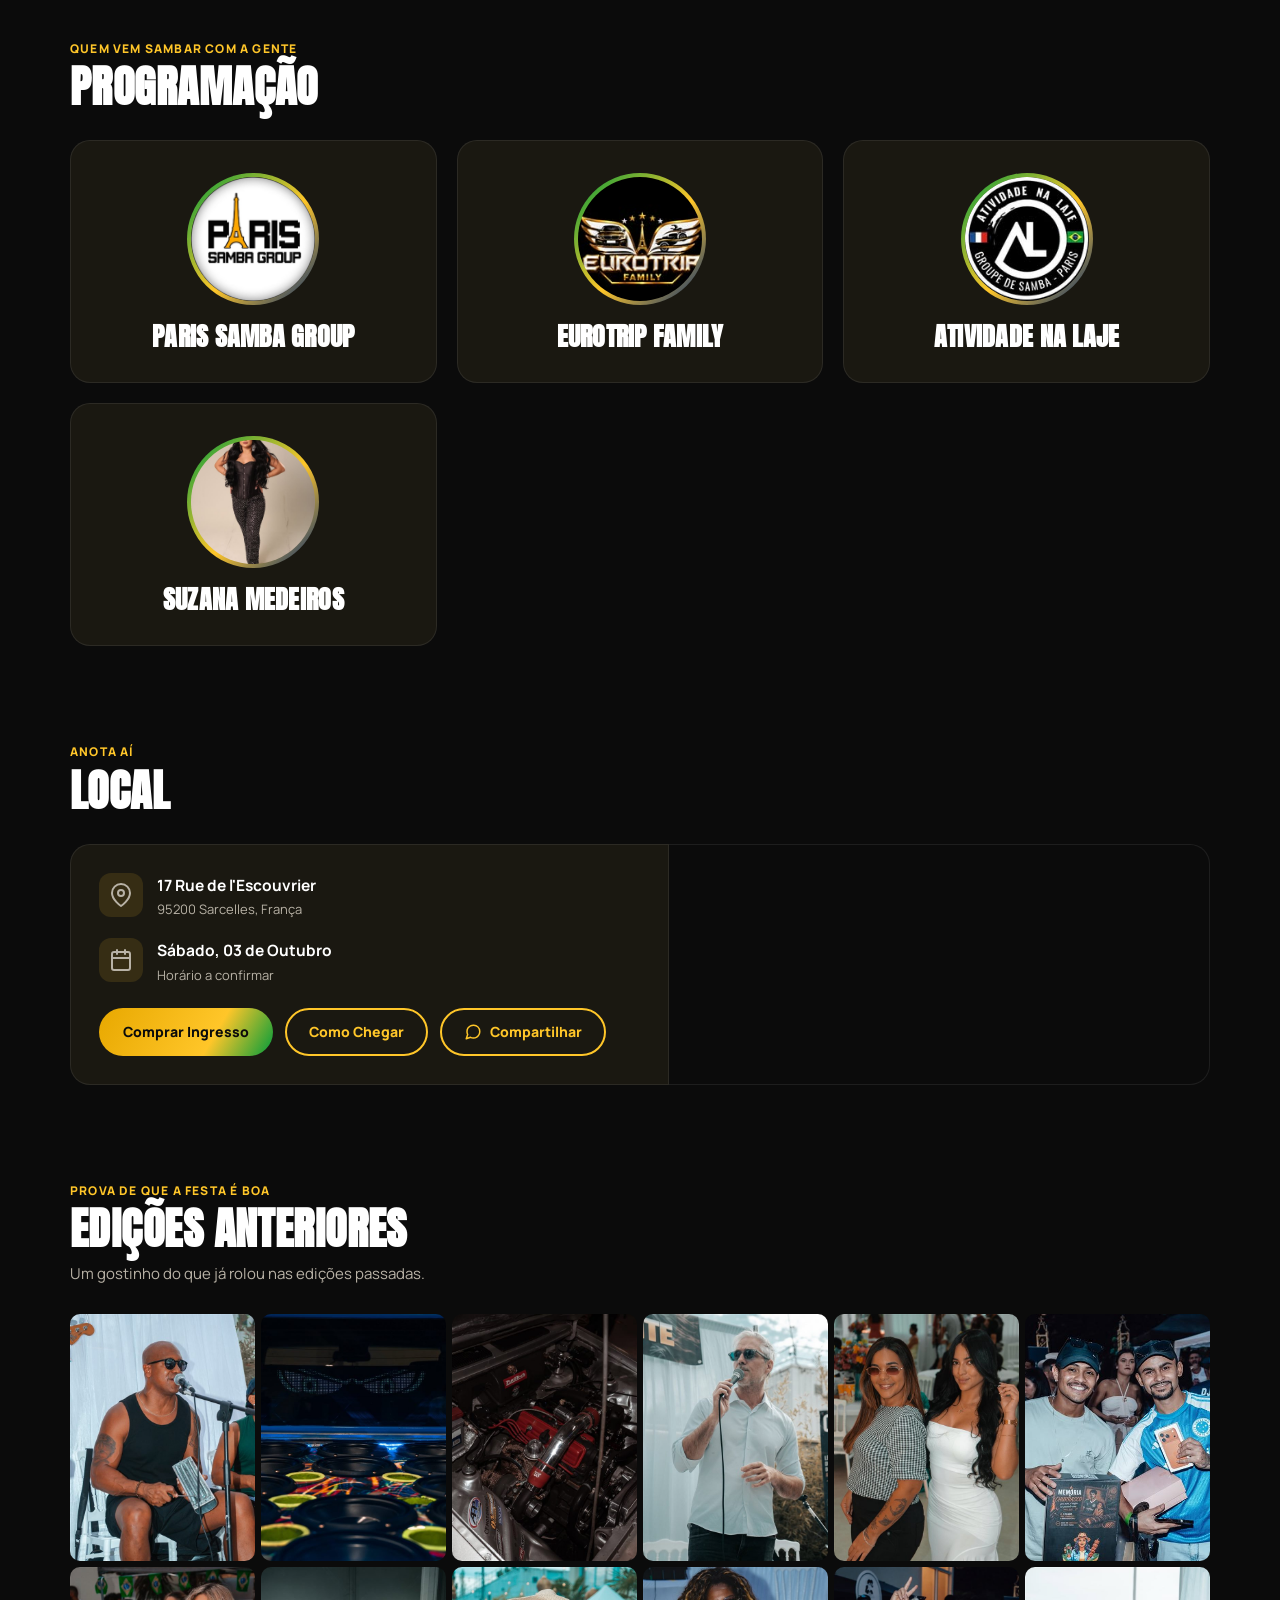
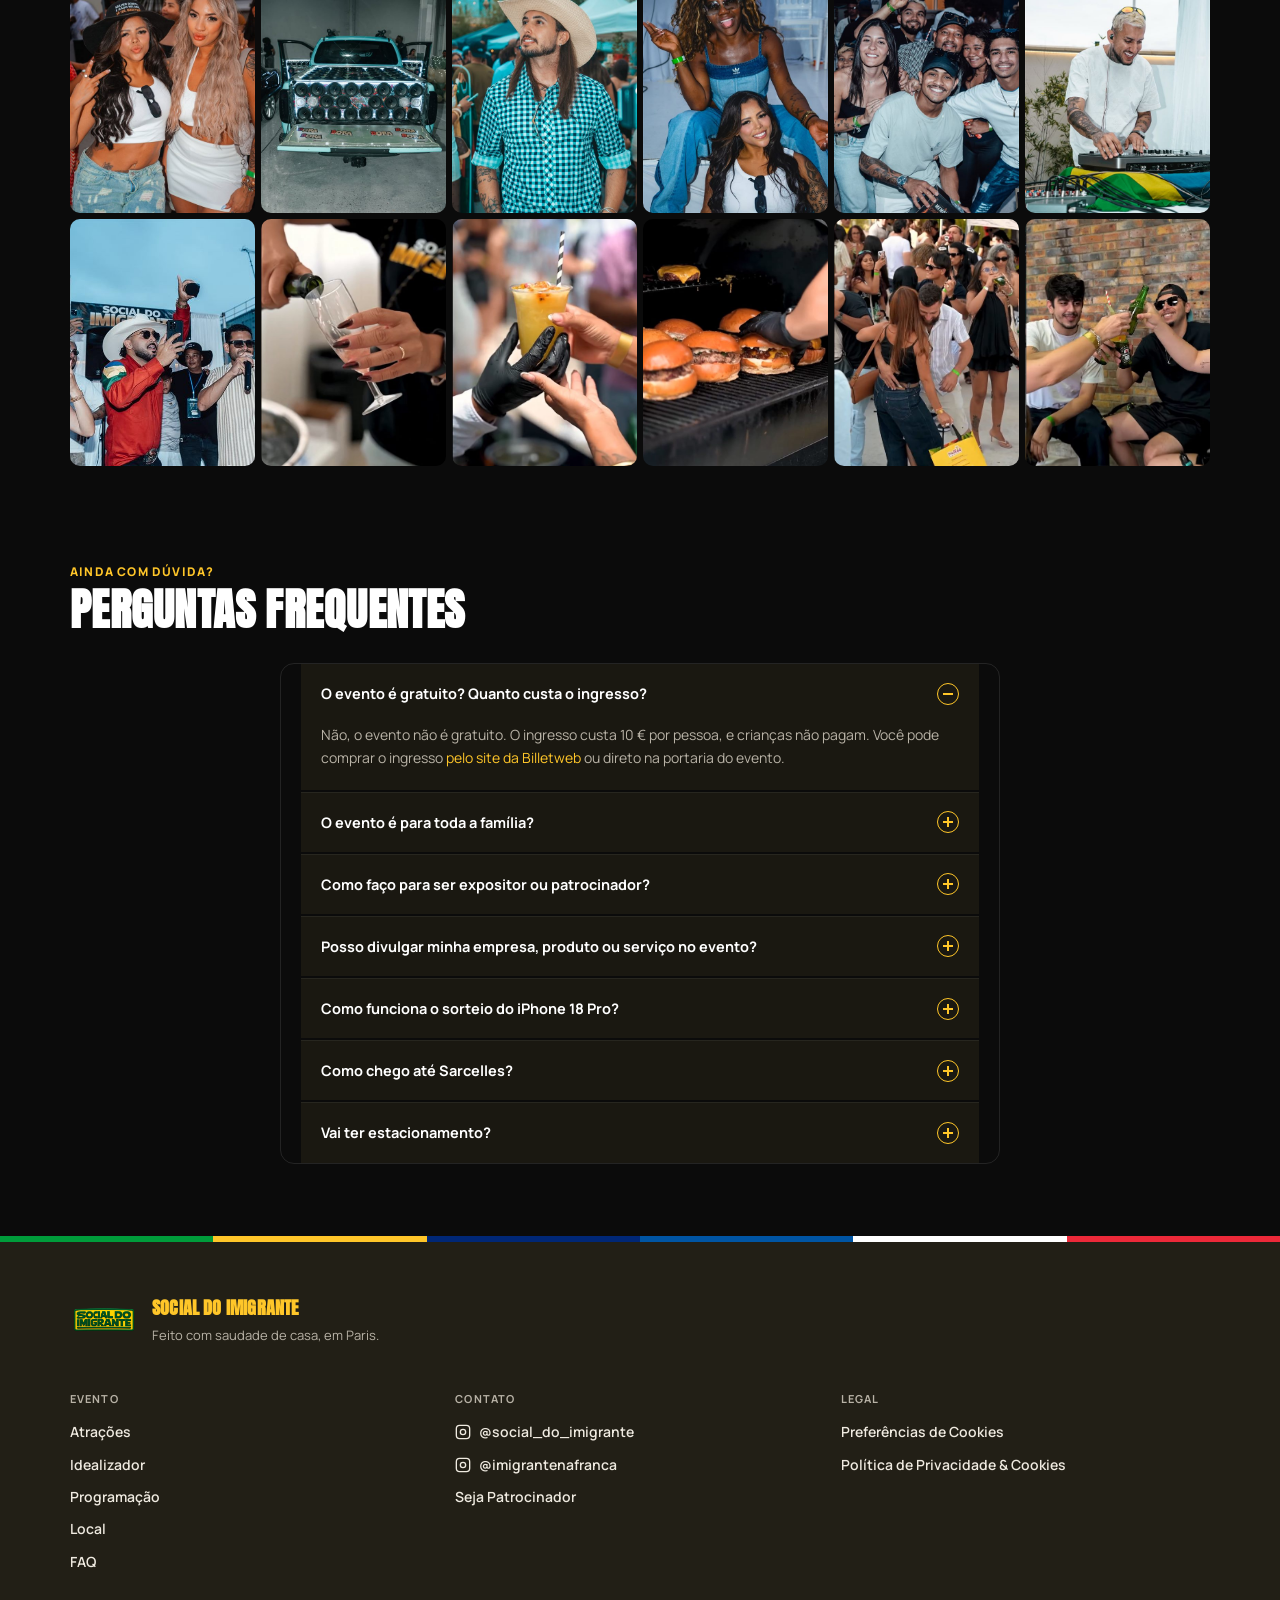
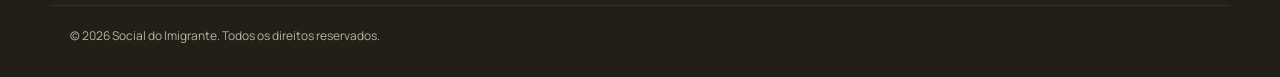
==== commit 50d07bea: "Troca foto de Shows ao Vivo e ajusta tamanho da logo na placa - assets/attractions/shows-ao-vivo: su" ====
--- a/index.html
+++ b/index.html
@@ -436,7 +436,7 @@
 
       <article class="attraction-card">
         <div class="attraction-card__photo">
-          <img src="assets/attractions/shows-ao-vivo.png" alt="Shows ao vivo no Social do Imigrante" loading="lazy">
+          <img src="assets/attractions/shows-ao-vivo.jpg" alt="Shows ao vivo no Social do Imigrante" loading="lazy">
         </div>
         <div class="attraction-card__body">
           <h3>Shows ao Vivo</h3>
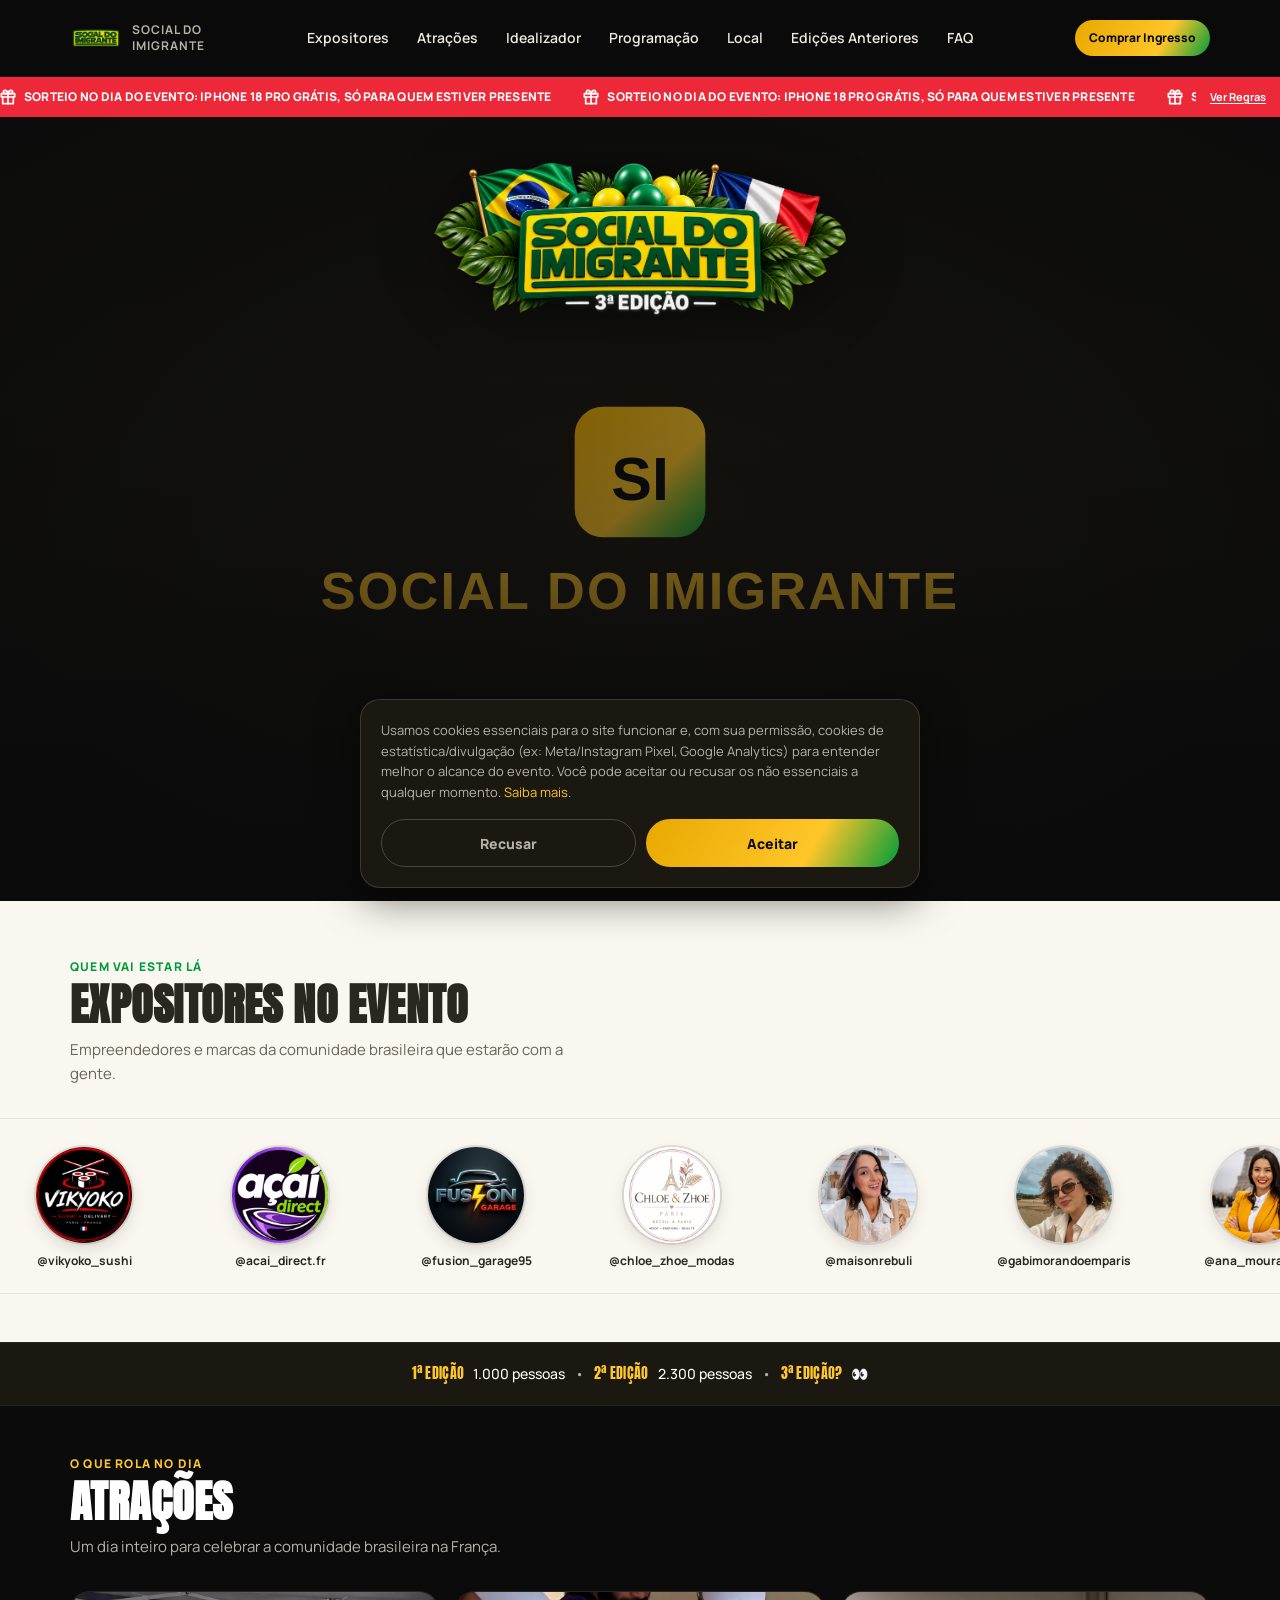
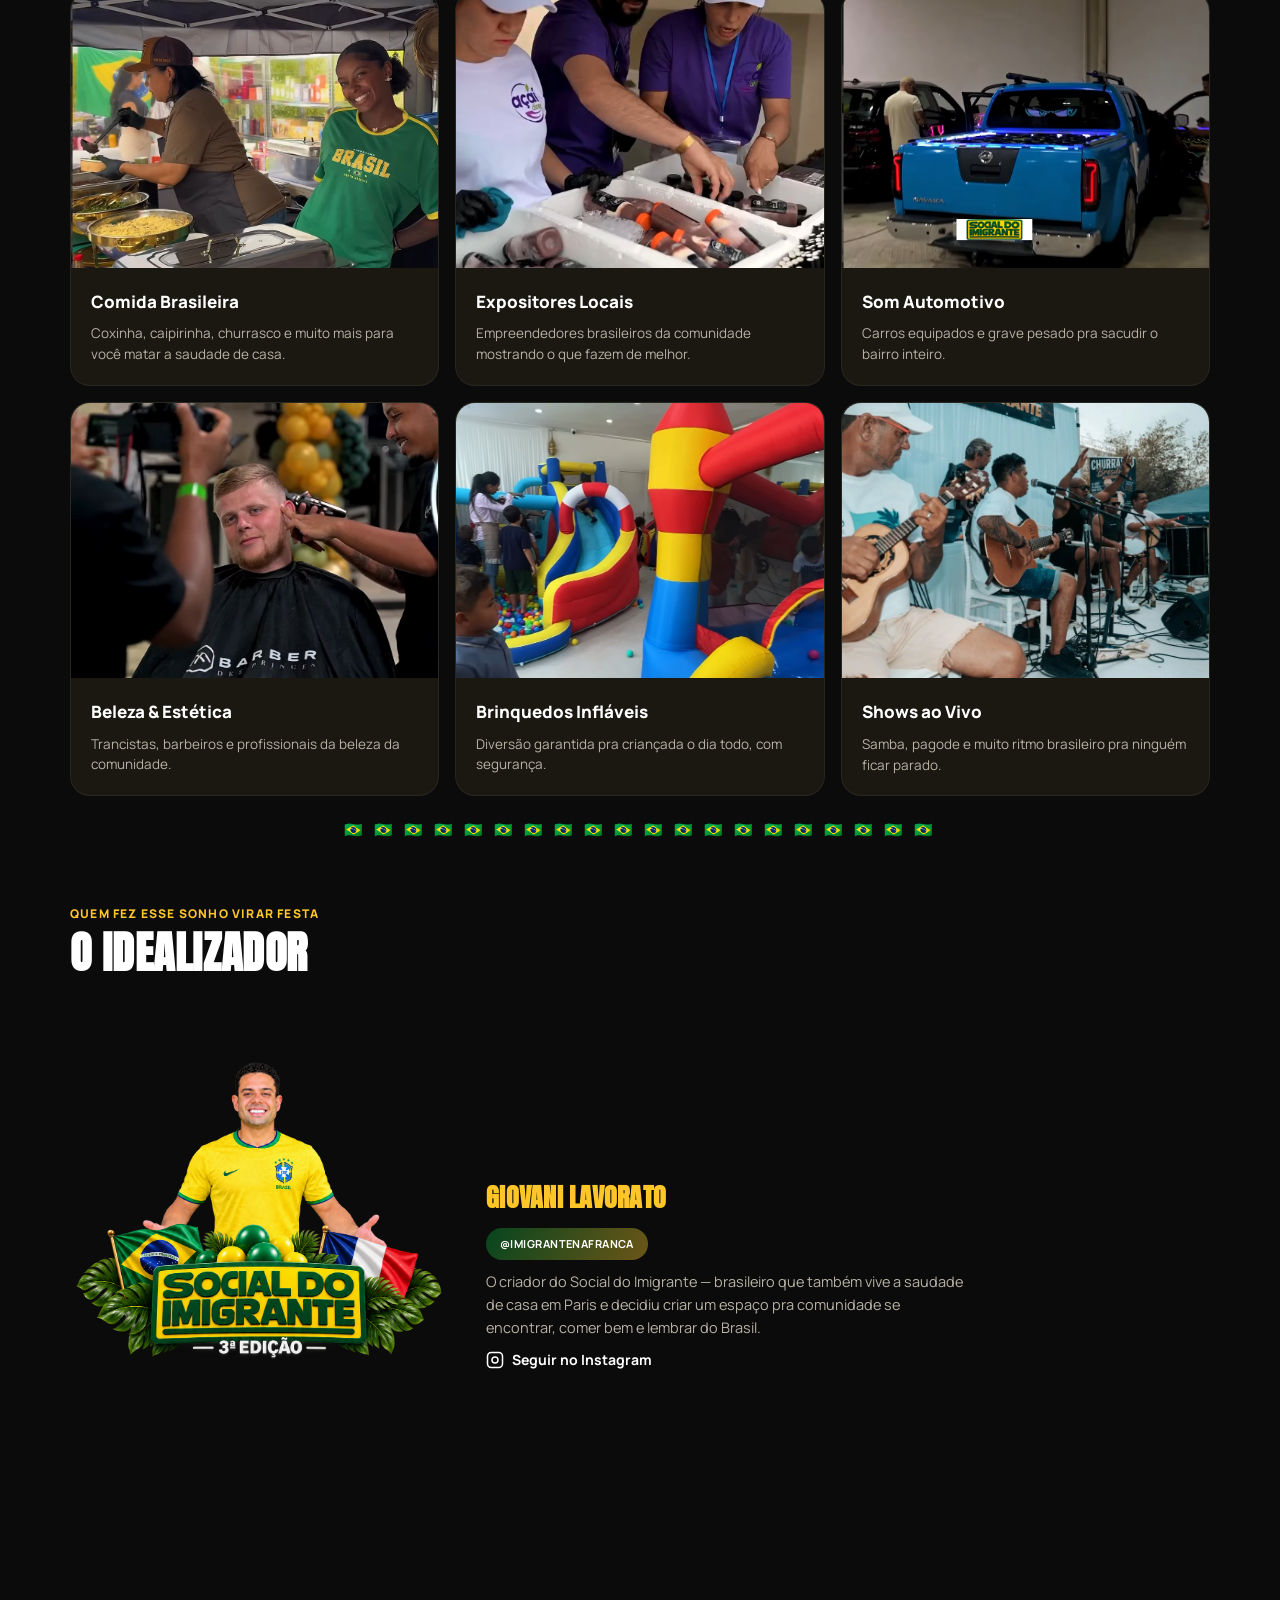
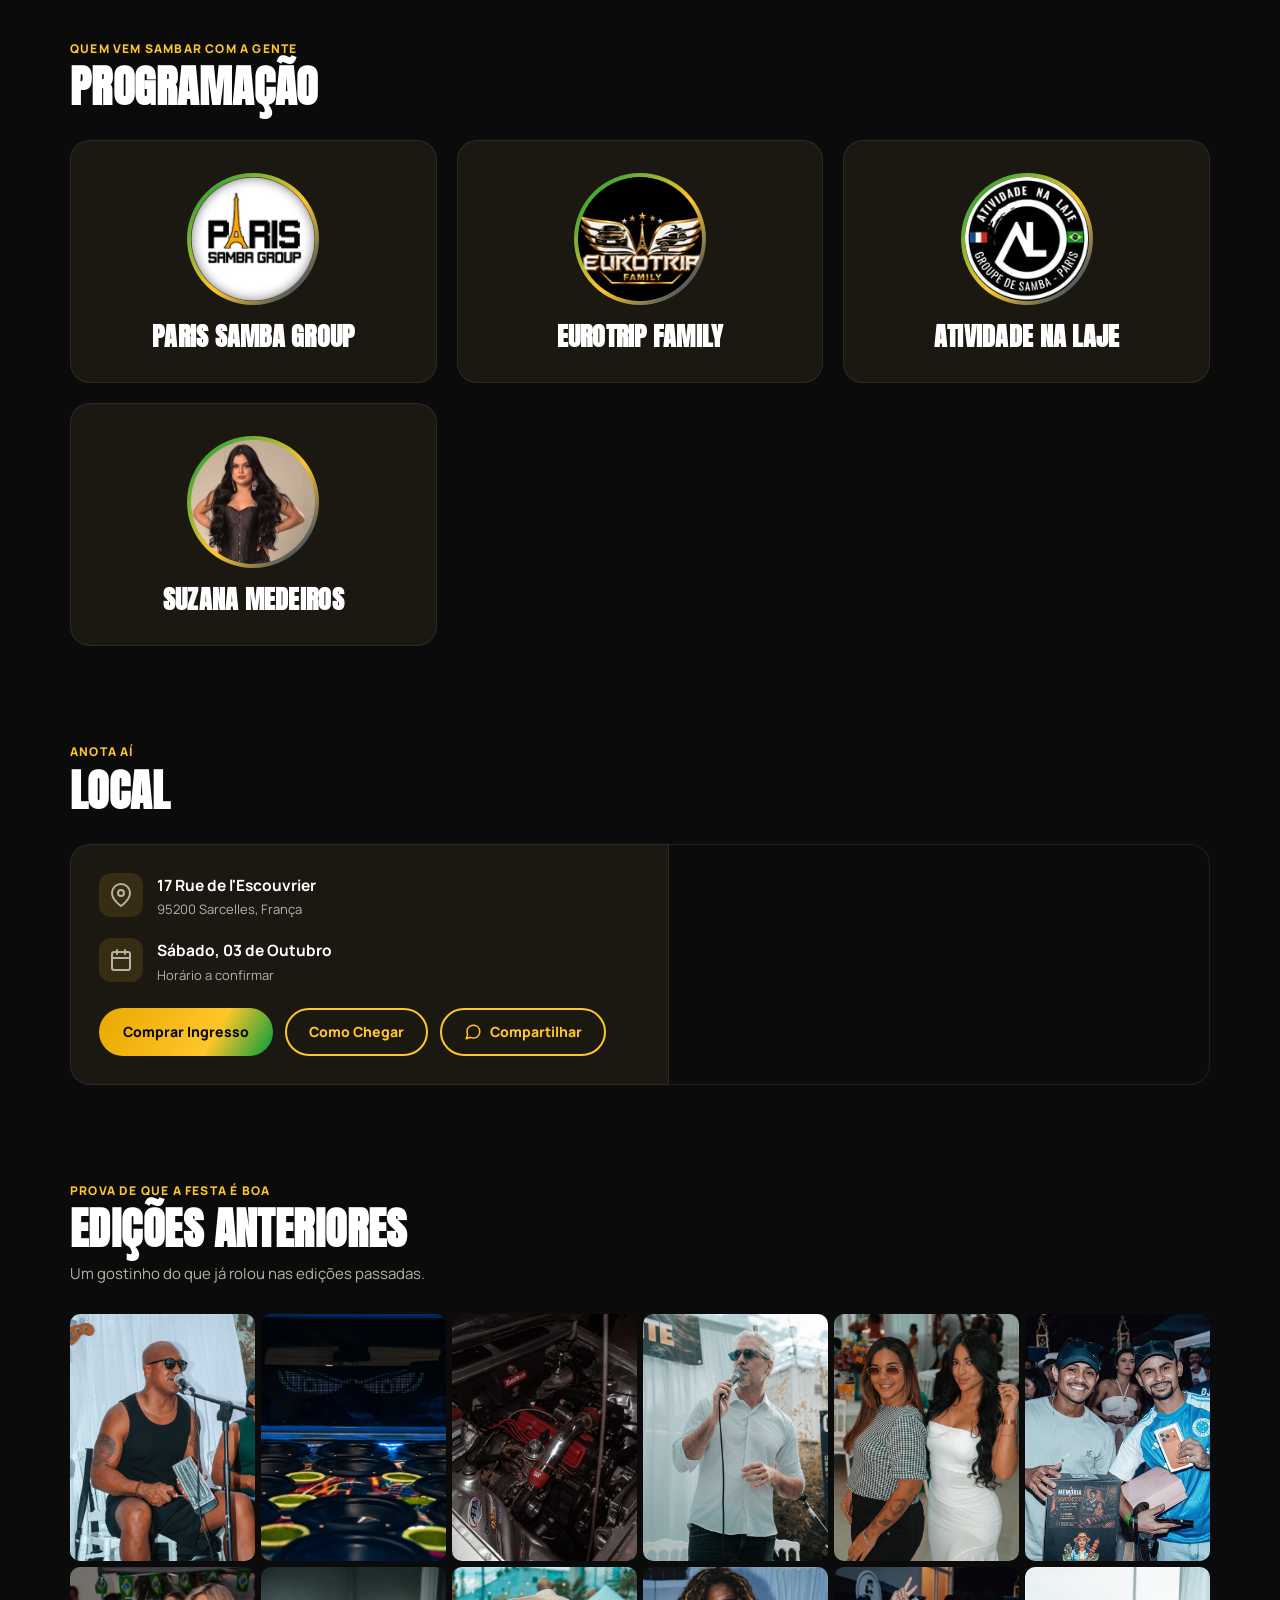
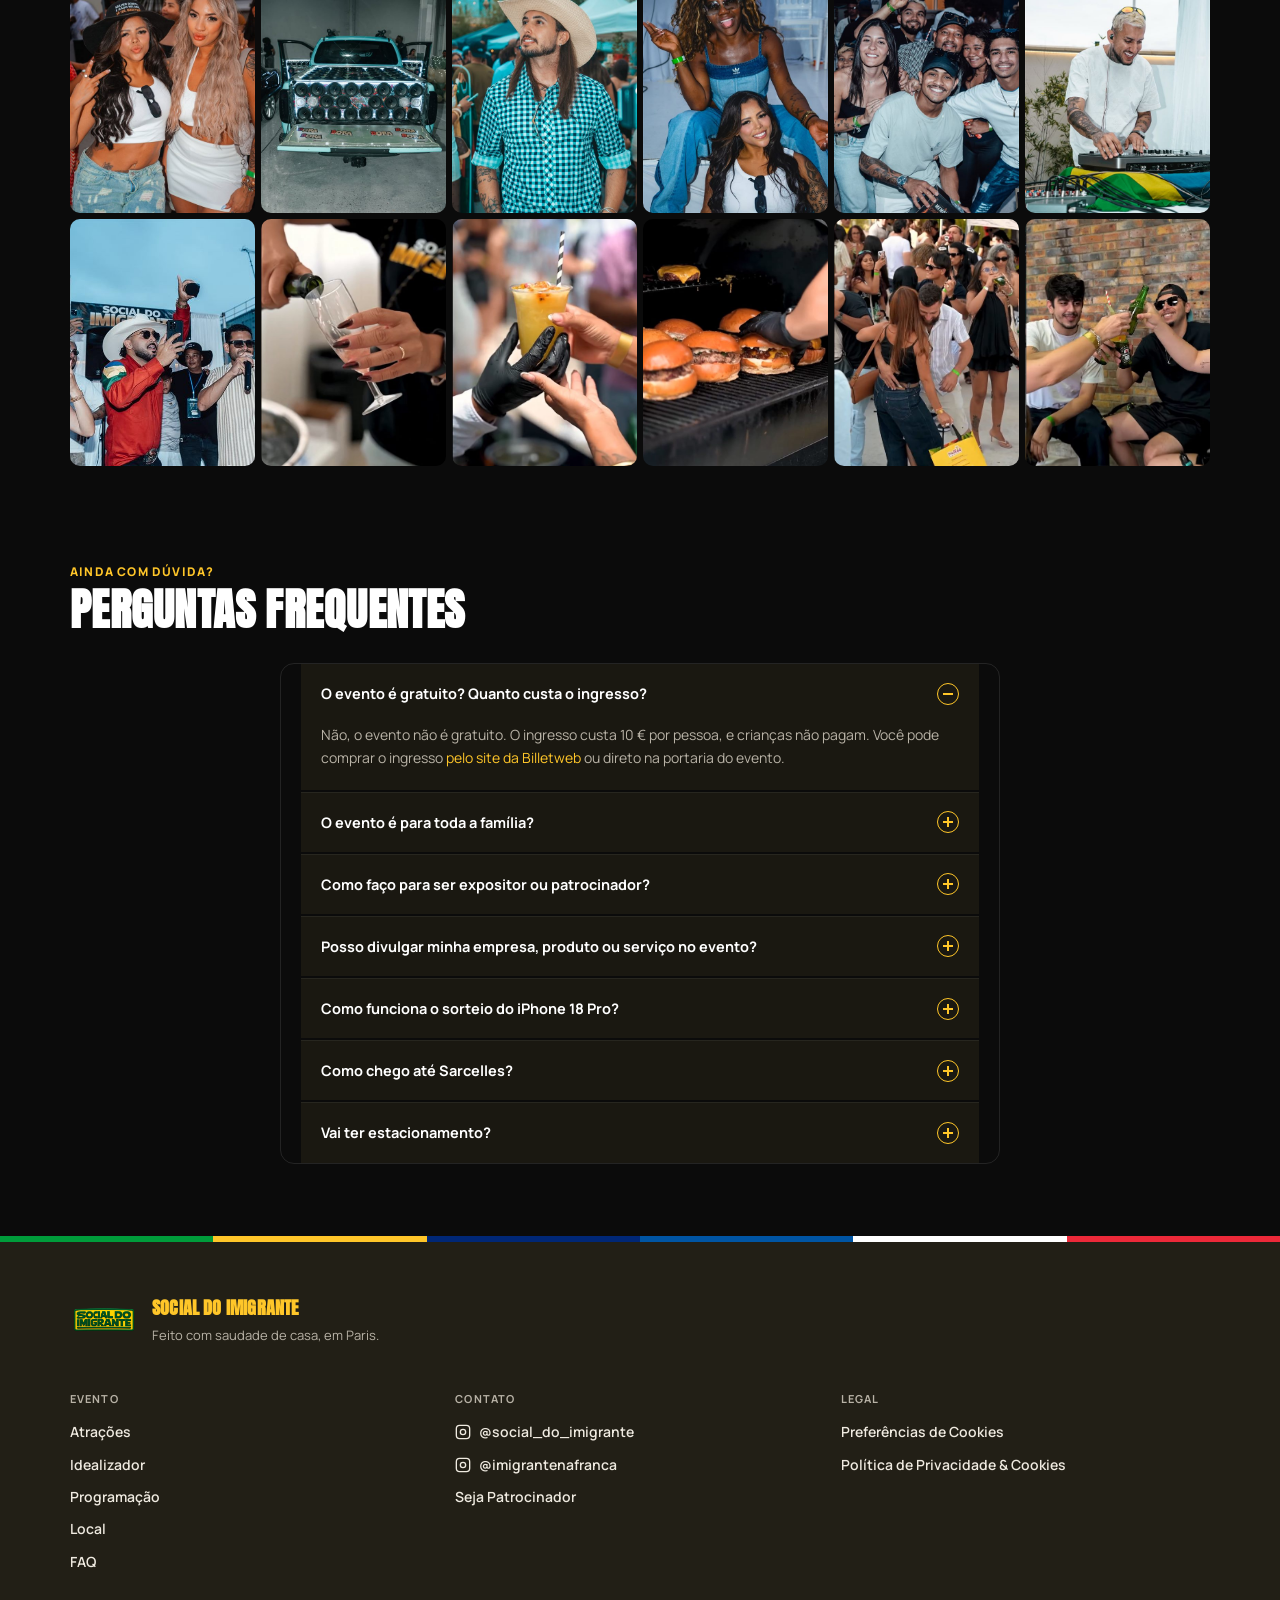
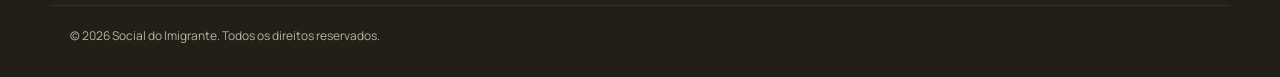
==== commit 9c48a055: "Volta Andre Fernandes (alvesfernandesavocats) aos expositores Co-Authored-By: Claude Sonnet 5 <norep" ====
--- a/index.html
+++ b/index.html
@@ -263,6 +263,10 @@
             <span class="exhibitor__avatar"><img src="assets/expositores/yasmindecorationparis.jpeg" alt="Logo de @yasmindecorationparis" width="96" height="96" loading="lazy"></span>
             <span class="exhibitor__handle">@yasmindecorationparis</span>
           </a>
+          <a class="exhibitor" href="https://www.instagram.com/alvesfernandesavocats/" target="_blank" rel="noopener noreferrer">
+            <span class="exhibitor__avatar"><img src="assets/expositores/alvesfernandesavocats.jpg" alt="Logo de @alvesfernandesavocats" width="96" height="96" loading="lazy"></span>
+            <span class="exhibitor__handle">@alvesfernandesavocats</span>
+          </a>
         </div>
         <div class="exhibitor-marquee__set" aria-hidden="true">
           <a class="exhibitor" href="https://www.instagram.com/vikyoko_sushi/" target="_blank" rel="noopener noreferrer" tabindex="-1">
@@ -360,6 +364,10 @@
           <a class="exhibitor" href="https://www.instagram.com/yasmindecorationparis/" target="_blank" rel="noopener noreferrer" tabindex="-1">
             <span class="exhibitor__avatar"><img src="assets/expositores/yasmindecorationparis.jpeg" alt="" width="96" height="96" loading="lazy"></span>
             <span class="exhibitor__handle">@yasmindecorationparis</span>
+          </a>
+          <a class="exhibitor" href="https://www.instagram.com/alvesfernandesavocats/" target="_blank" rel="noopener noreferrer" tabindex="-1">
+            <span class="exhibitor__avatar"><img src="assets/expositores/alvesfernandesavocats.jpg" alt="" width="96" height="96" loading="lazy"></span>
+            <span class="exhibitor__handle">@alvesfernandesavocats</span>
           </a>
         </div>
       </div>
